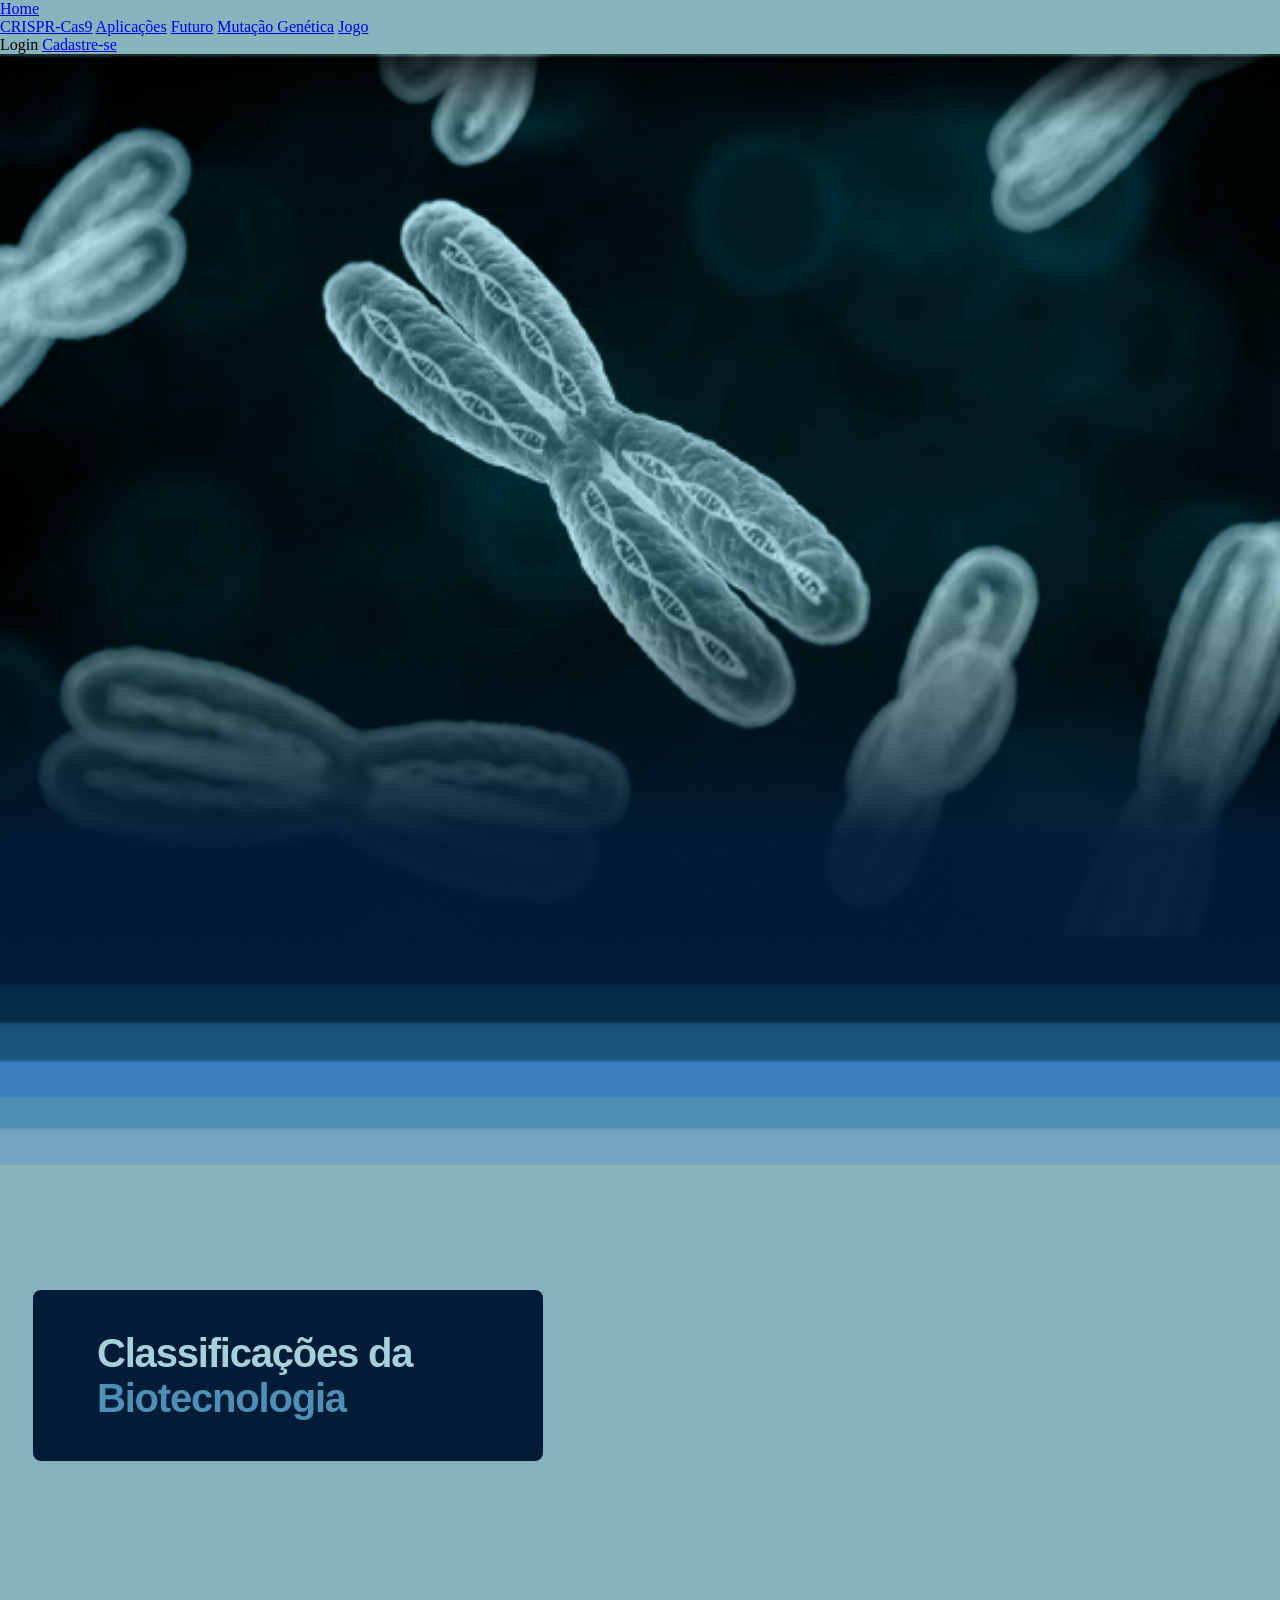
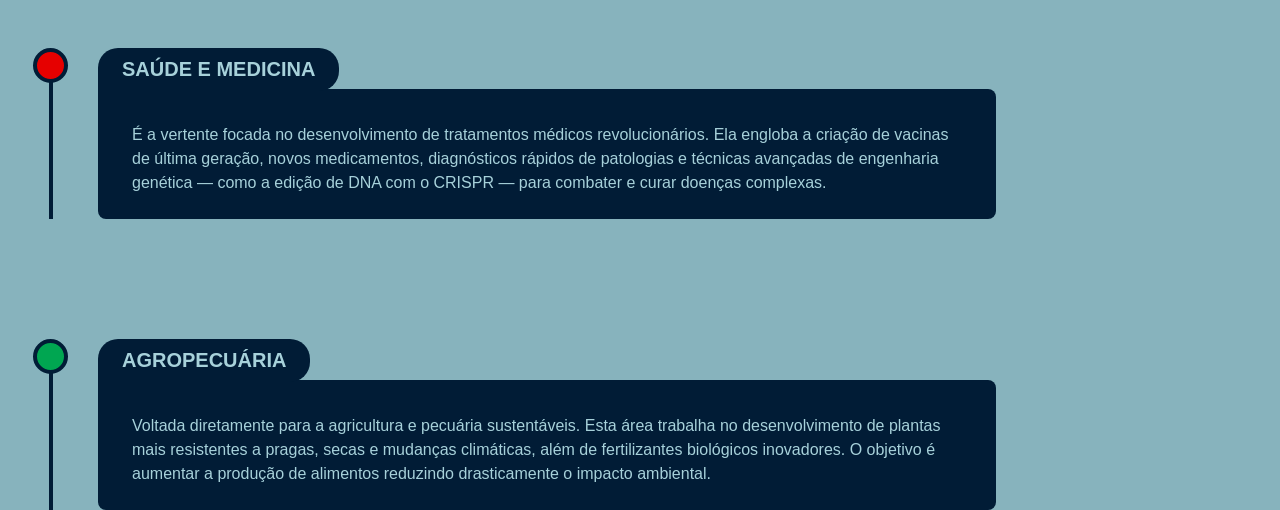
==== aplicações.html @ 182bc72f "começo dos tópicos" ====
<!DOCTYPE html>
<html lang="pt-br">
<head>
    <meta charset="UTF-8">
    <meta name="viewport" content="width=device-width, initial-scale=1.0">
    <title>Aplicações</title>
    <link rel="stylesheet" href="nav.css">
    <link rel="stylesheet" href="aplicações.css"> 
</head>
<body>
    <header>
        <nav>
            <div class="nav-textos">
                <a href="index.html">Home</a> <div class="linha-vertical"></div>
                <a href="crispr-cas9.html">CRISPR-Cas9</a>
                <a href="aplicações.html">Aplicações</a>
                <a href="futuro.html">Futuro</a>
                <a href="mutação_genética.html">Mutação Genética</a>
                <a href="jogo.html">Jogo</a> <div class="linha-vertical"></div>
                <a>Login</a>
                <a href="cadastro.html" id="botao-cadastro">Cadastre-se</a>
            </div>
        </nav>
    </header>

    <section id="aplicacoesBG">
        <img src="./Assets/Aplicaçõesdegrade BG.png" alt="Aplicações Biotecnologia">
    </section>

    <section id="classificacoes">
        <div class="caixa-titulo">
            <h2>
                <span class="cor-clara">Classificações da</span><br>
                <span class="cor-escura">Biotecnologia</span>
            </h2>
        </div>
    </section>

    <section class="container-timeline">
        
        <div class="item-timeline">

            <div class="marcador-timeline">
                <div class="bolinha"></div>
                <div class="linha-conectora"></div>
            </div>
            
            <div class="conteudo-timeline">
                <div class="aba-titulo">SAÚDE E MEDICINA</div>
                <div class="caixa-texto">
                    <p>É a vertente focada no desenvolvimento de tratamentos médicos revolucionários. Ela engloba a criação de vacinas de última geração, novos medicamentos, diagnósticos rápidos de patologias e técnicas avançadas de engenharia genética — como a edição de DNA com o CRISPR — para combater e curar doenças complexas.</p>
                </div>
            </div>
        </div>

        <div class="item-timeline">
            <div class="marcador-timeline">
                <div class="bolinha" style="background-color: #00A651;"></div>
                <div class="linha-conectora"></div>
            </div>
            <div class="conteudo-timeline">
                <div class="aba-titulo">AGROPECUÁRIA</div>
                <div class="caixa-texto">
                    <p>Voltada diretamente para a agricultura e pecuária sustentáveis. Esta área trabalha no desenvolvimento de plantas mais resistentes a pragas, secas e mudanças climáticas, além de fertilizantes biológicos inovadores. O objetivo é aumentar a produção de alimentos reduzindo drasticamente o impacto ambiental.</p>
                </div>
            </div>
        </div>

    </section>
</body>
</html>
---- nav.css ----
:root {
    --texto-nav: #9FFFFF;
    --background-nav: rgba(7, 7, 7, 0.50);
    --preto: #000000;
    --link-selecionado: rgba(7, 7, 7, 0.7);
}

.nav {
    .nav-textos {
        width: 100vw;
        position: fixed;
        display: flex;
        background-color: var(--background-nav);
        backdrop-filter: blur(0.25rem);
        height: 8.7rem;
        border-bottom: 0.15rem solid var(--texto-nav);
        z-index: 9999;
    }

    .nav-textos > a > img {
        border-radius: 2rem;
        width: 7rem;
        display: flex;
        justify-content: center;
        align-items: center;
        margin-left: -5rem;
    }

    a {
        color: var(--texto-nav);
        font-family: Gabarito;
        font-weight: 400;
        font-size: 1.5rem;
        text-decoration: none;
        justify-content: center;
        align-items: center;
        display: flex;
        margin-inline: 7.5rem;
    }

    #home-nav {
        margin-inline: -2rem 5rem;
    }

    .linha-vertical {
        margin: 2.5rem 1rem 1.5rem 1.5rem;
        width: 0.1rem;
        height: 3.4rem;
        background-color: var(--texto-nav);
    }

    #botao-cadastro {
        color: var(--Preto);
        font-weight: 500;
        background-color: var(--texto-nav);
        border-radius: 5rem;
        width: 20rem;
        margin-block: 1.25rem;
        margin-inline: 0rem 2rem;

        /* Alinhando */
        display: flex;
        align-items: center;
        justify-content: center;
    }
}
---- aplicações.css ----
* {
    margin: 0;
    padding: 0;
    box-sizing: border-box;
}

html, body {
    width: 100%;
    min-height: 100vh;
    background-color: #87B3BD;
    overflow-x: hidden;
}

main {
    width: 100%;
}

#aplicacoesBG {
    width: 100%;
    position: relative;
}

#aplicacoesBG img {
    width: 100vw;
    height: auto;
    display: block;
}

#classificacoes {
    width: 100%;
    padding-top: 125px; 
}

.caixa-titulo {
    background-color: #011C36;
    margin-left: 33px;
    padding: 41px 75px 40px 64px;
    width: 510px; 
    border-radius: 8px;
}

.caixa-titulo h2 {
    font-family: 'Inter', sans-serif;
    font-size: 40px; 
    font-weight: 700;
    line-height: normal;
    letter-spacing: -1.2px;
    text-align: left;
}

.cor-clara {
    color: #A7D1DA;
}
.cor-escura {
    color: #4F8EB5;
}

.container-timeline {
    margin-top: 187px;
    margin-left: 33px;
    display: flex;
    flex-direction: column;
    gap: 120px;
}

.item-timeline {
    display: flex;
    gap: 30px;
}

.marcador-timeline {
    display: flex;
    flex-direction: column;
    align-items: center;
}

.bolinha {
    width: 35px;
    height: 35px;
    border-radius: 50%;
    border: 4px solid #011C36;
    background-color: #E60000;
    z-index: 2;
}

.linha-conectora {
    width: 4px;
    background-color: #011C36;
    flex-grow: 1;
    margin-top: -5px;
}

.conteudo-timeline {
    max-width: 898px;
}

.aba-titulo {
    background-color: #011C36;
    color: #A7D1DA;
    font-family: 'Inter', sans-serif;
    font-weight: 700;
    font-size: 20px; 
    padding: 10px 24px;
    border-radius: 20px 20px 20px 0;
    display: inline-block;
}

.caixa-texto {
    background-color: #011C36;
    border-radius: 0 8px 8px 8px;
    padding: 34px 34px 24px 34px;
    margin-top: -2px;
}

.caixa-texto p {
    color: #A7D1DA;
    font-family: 'Inter', sans-serif;
    font-size: 16px;
    line-height: 1.5;
}
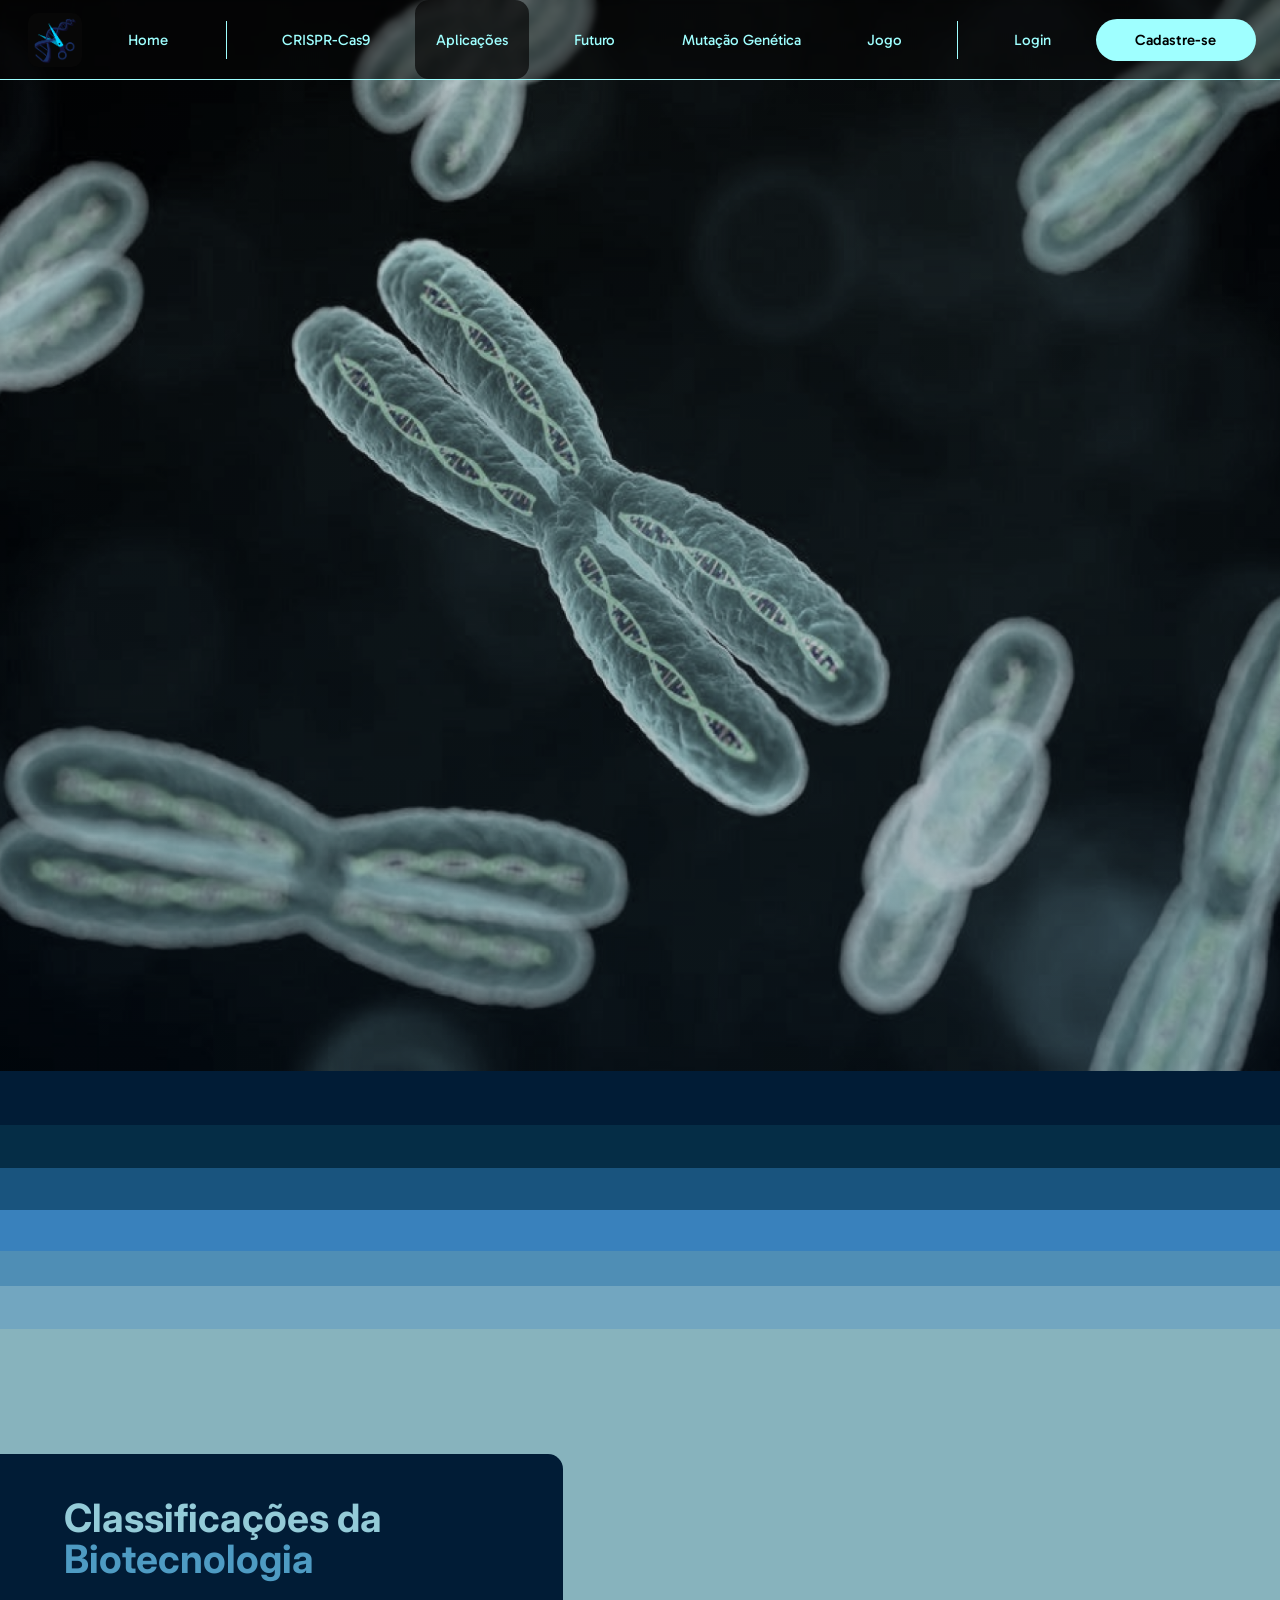
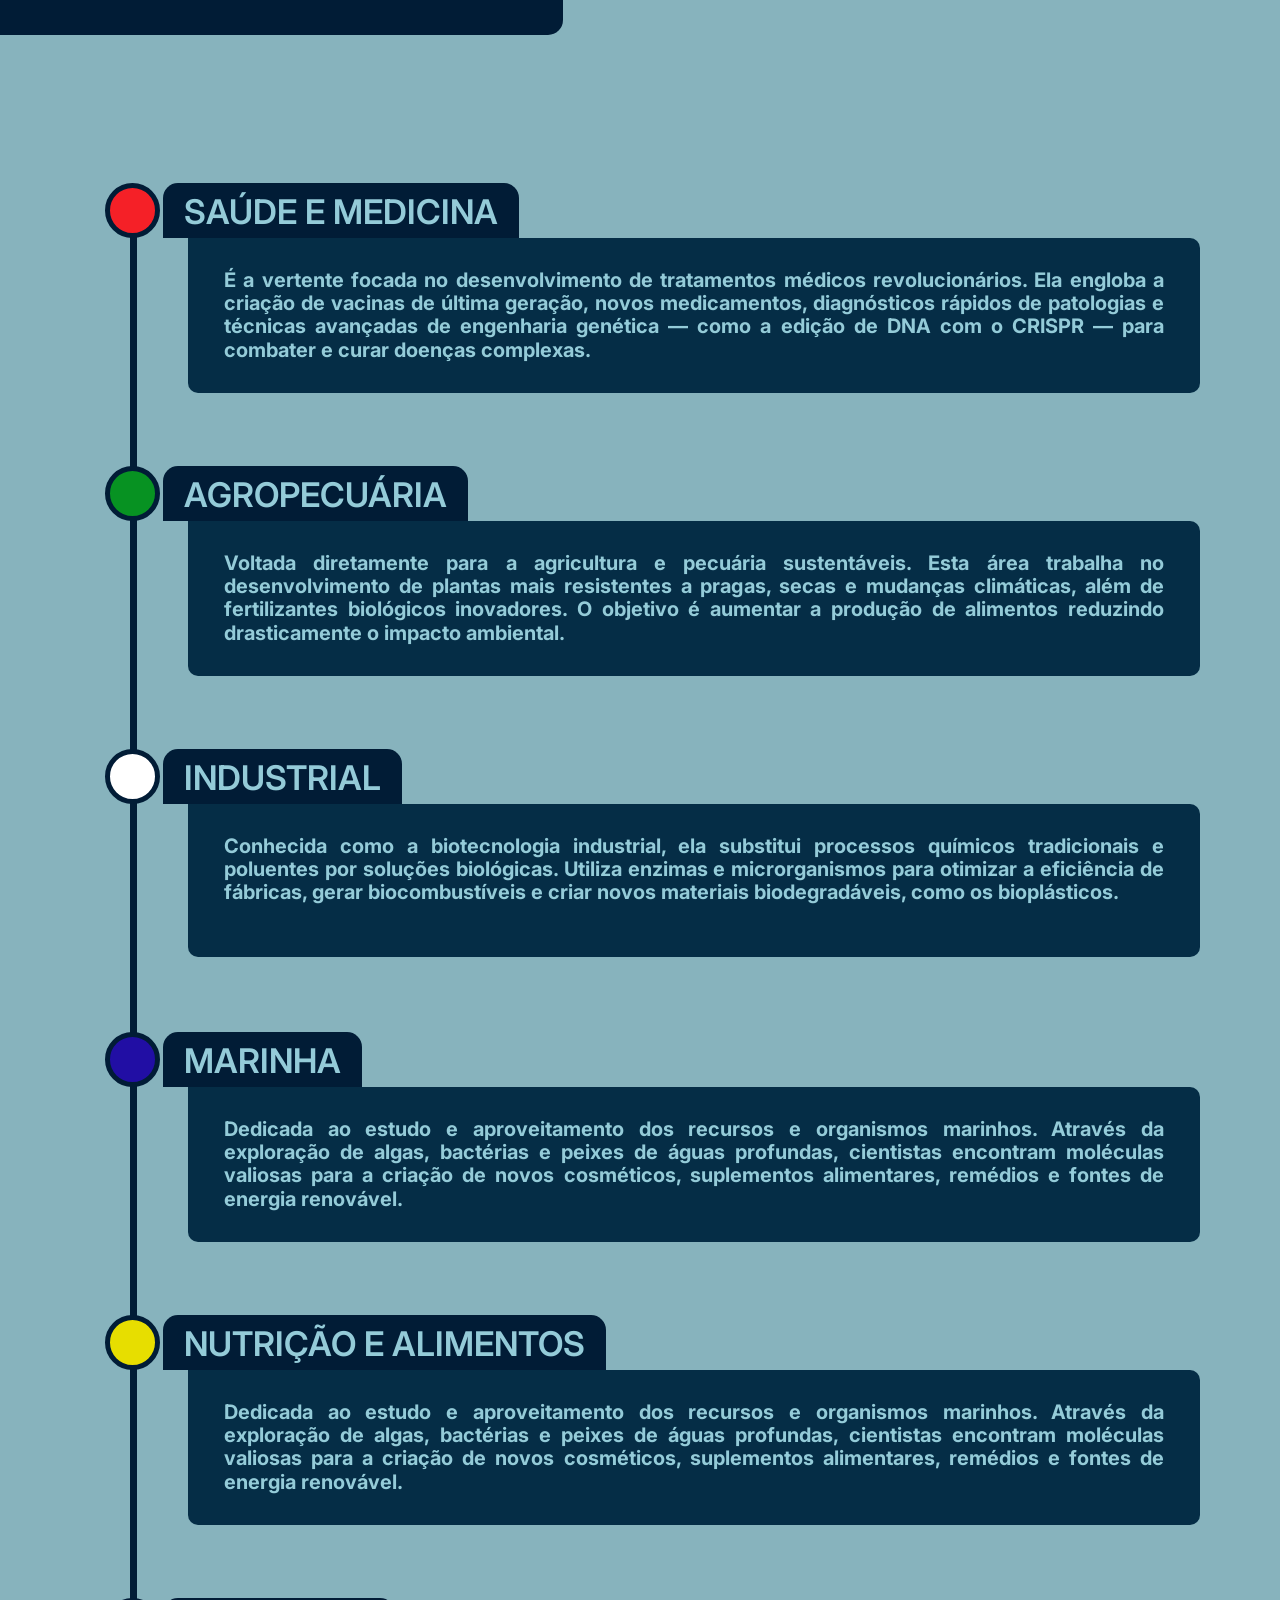
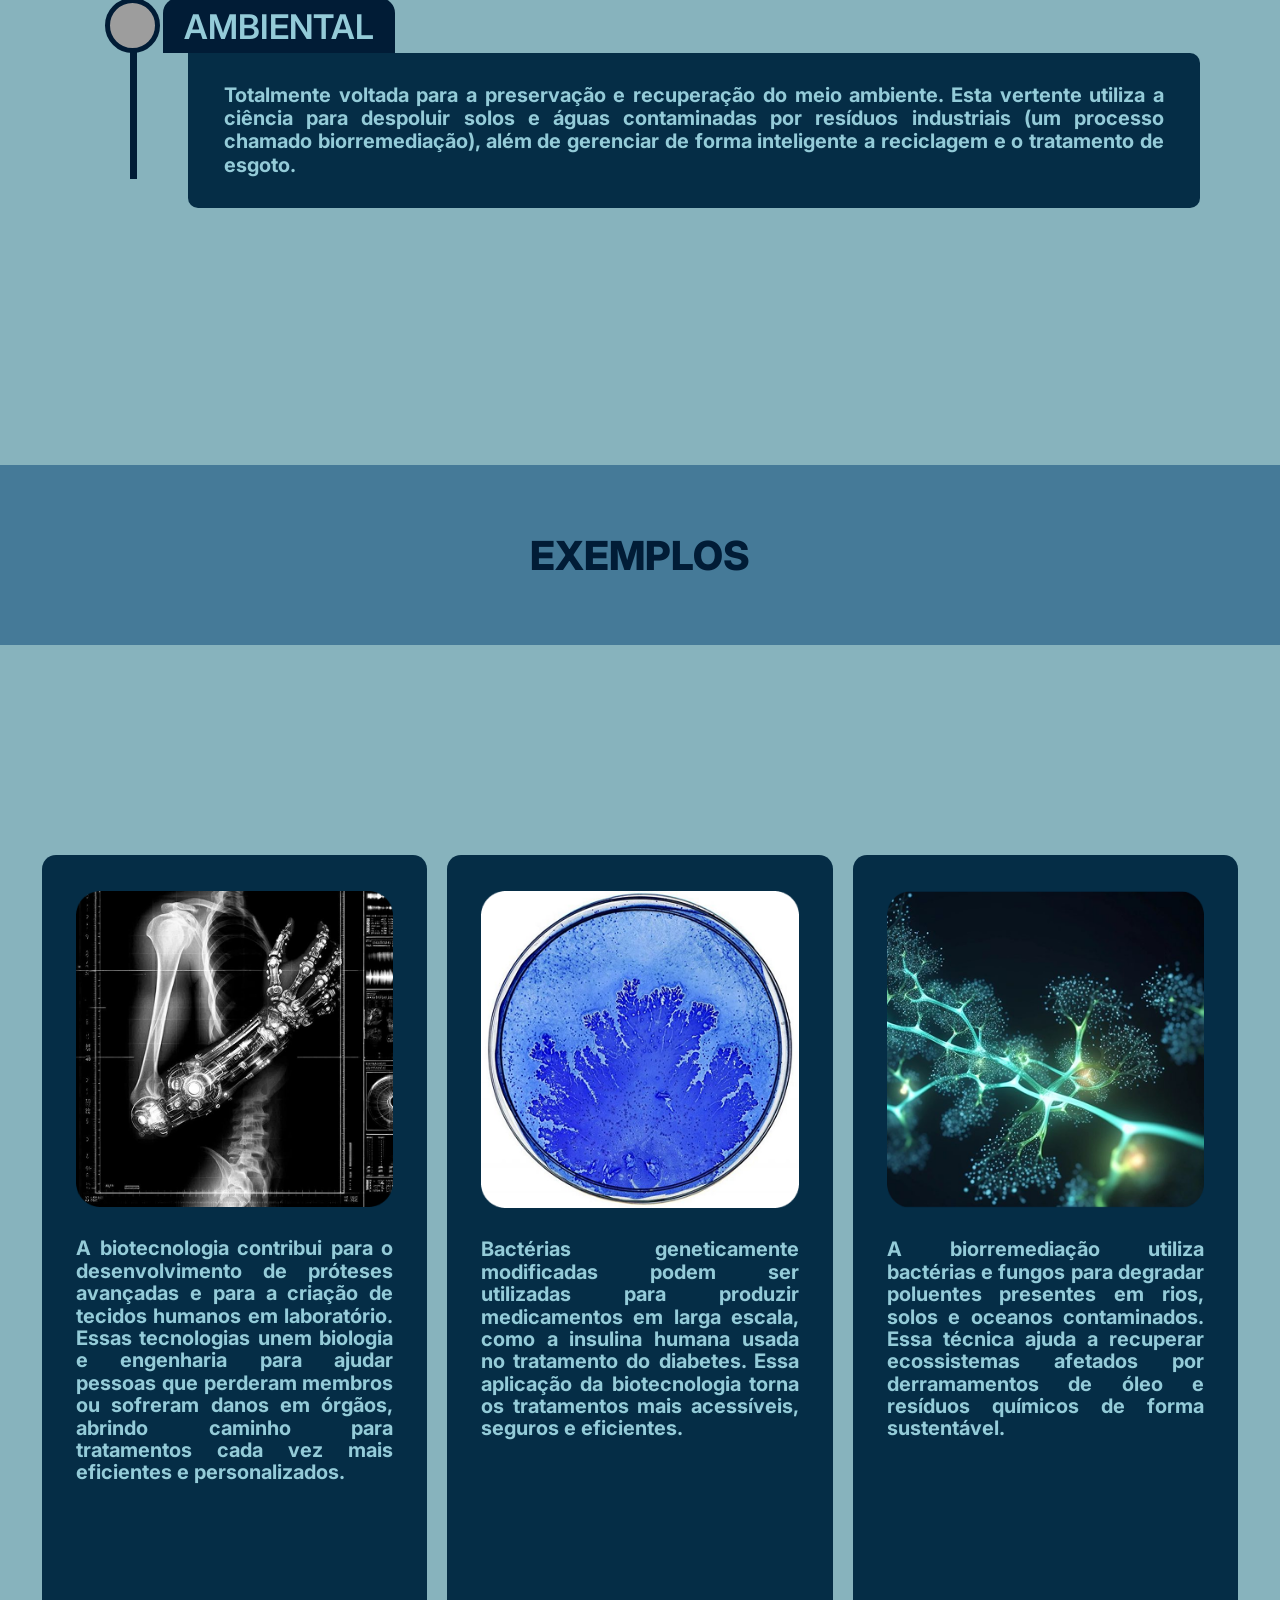
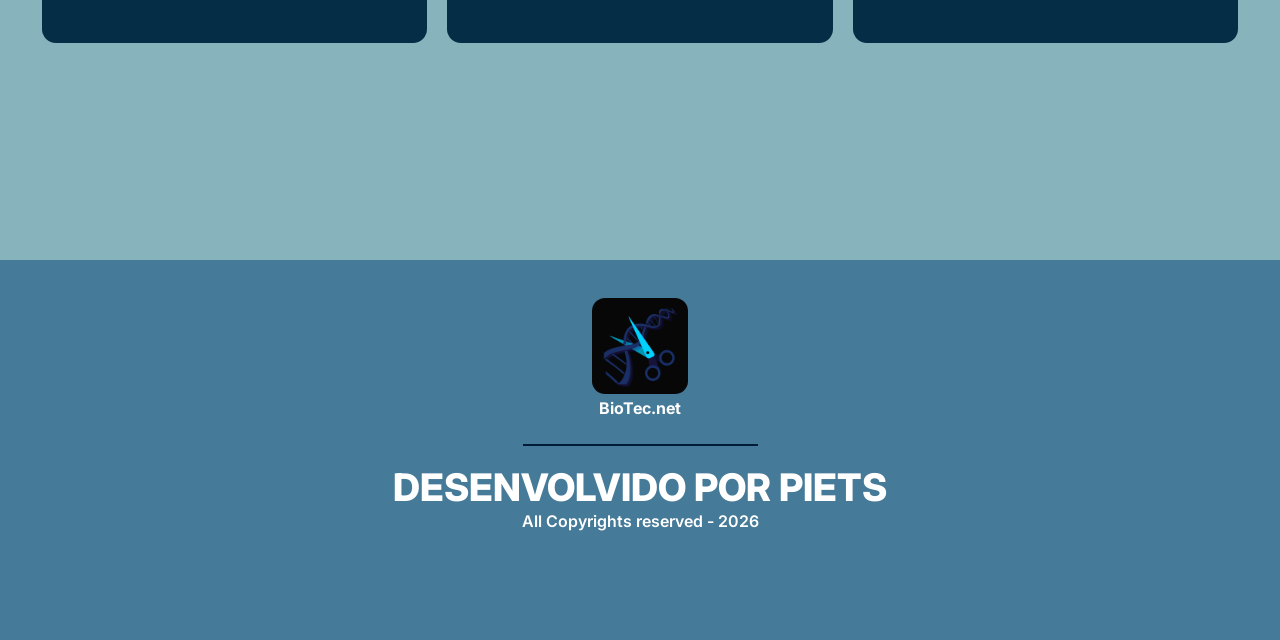
==== commit 4e961257: "Finalização do aplicações" ====
--- a/aplicações.html
+++ b/aplicações.html
@@ -3,69 +3,127 @@
 <head>
     <meta charset="UTF-8">
     <meta name="viewport" content="width=device-width, initial-scale=1.0">
-    <title>Aplicações</title>
     <link rel="stylesheet" href="nav.css">
-    <link rel="stylesheet" href="aplicações.css"> 
+    <link rel="stylesheet" href="aplicações.css">
+    <link rel="preconnect" href="https://fonts.googleapis.com">
+    <link rel="preconnect" href="https://fonts.gstatic.com" crossorigin>
+    <link href="https://fonts.googleapis.com/css2?family=Gabarito:wght@400..900&family=Inter:wght@400;500;600;700;800&display=swap" rel="stylesheet">
+    <title>Aplicações da Biotecnologia</title>
 </head>
+
 <body>
-    <header>
-        <nav>
-            <div class="nav-textos">
-                <a href="index.html">Home</a> <div class="linha-vertical"></div>
-                <a href="crispr-cas9.html">CRISPR-Cas9</a>
-                <a href="aplicações.html">Aplicações</a>
-                <a href="futuro.html">Futuro</a>
-                <a href="mutação_genética.html">Mutação Genética</a>
-                <a href="jogo.html">Jogo</a> <div class="linha-vertical"></div>
-                <a>Login</a>
-                <a href="cadastro.html" id="botao-cadastro">Cadastre-se</a>
-            </div>
-        </nav>
+    <header class="nav">
+        <div class="nav-textos">
+            <a href="index.html"><img src="Assets/Logo BIOTEC PIETS.png" alt="Logo da empresa BIOTEC - PIETS"></a>
+            <a href="index.html" id="home-nav">Home</a>
+            <div class="linha-vertical"></div>
+            <a href="crispr-cas9.html">CRISPR-Cas9</a>
+            <a href="aplicações.html" class="link-selecionado">Aplicações</a>
+            <a href="futuro.html">Futuro</a>
+            <a href="mutação_genética.html">Mutação Genética</a>
+            <a href="jogo.html">Jogo</a>
+            <div class="linha-vertical"></div>
+            <a href="login.html">Login</a>
+            <a href="cadastro.html" id="botao-cadastro">Cadastre-se</a>
+        </div>
     </header>
 
-    <section id="aplicacoesBG">
-        <img src="./Assets/Aplicaçõesdegrade BG.png" alt="Aplicações Biotecnologia">
-    </section>
+    <main>
+        <section class="hero-aplicacoes">
+            <img src="Assets/Aplicações BG.png" alt="Aplicações da biotecnologia" id="aplicacoes-bg">
+            <div class="filtro-hero"></div>
+        </section>
 
-    <section id="classificacoes">
-        <div class="caixa-titulo">
-            <h2>
-                <span class="cor-clara">Classificações da</span><br>
-                <span class="cor-escura">Biotecnologia</span>
-            </h2>
+        <div class="faixas-transicao" aria-hidden="true">
+            <div></div><div></div><div></div><div></div><div></div><div></div>
         </div>
-    </section>
 
-    <section class="container-timeline">
-        
-        <div class="item-timeline">
+        <section class="classificacoes">
+            <div class="titulo-classificacoes">
+                <h1>Classificações da<br><span>Biotecnologia</span></h1>
+            </div>
 
-            <div class="marcador-timeline">
-                <div class="bolinha"></div>
-                <div class="linha-conectora"></div>
-            </div>
-            
-            <div class="conteudo-timeline">
-                <div class="aba-titulo">SAÚDE E MEDICINA</div>
-                <div class="caixa-texto">
-                    <p>É a vertente focada no desenvolvimento de tratamentos médicos revolucionários. Ela engloba a criação de vacinas de última geração, novos medicamentos, diagnósticos rápidos de patologias e técnicas avançadas de engenharia genética — como a edição de DNA com o CRISPR — para combater e curar doenças complexas.</p>
+            <div class="linha-do-tempo">
+                <div class="linha-vertical-tempo"></div>
+
+                <div class="classificacao saude">
+                    <div class="marcador"></div>
+                    <div class="conteudo-classificacao">
+                        <h2>SAÚDE E MEDICINA</h2>
+                        <p>É a vertente focada no desenvolvimento de tratamentos médicos revolucionários. Ela engloba a criação de vacinas de última geração, novos medicamentos, diagnósticos rápidos de patologias e técnicas avançadas de engenharia genética — como a edição de DNA com o CRISPR — para combater e curar doenças complexas.</p>
+                    </div>
+                </div>
+
+                <div class="classificacao agropecuaria">
+                    <div class="marcador"></div>
+                    <div class="conteudo-classificacao">
+                        <h2>AGROPECUÁRIA</h2>
+                        <p>Voltada diretamente para a agricultura e pecuária sustentáveis. Esta área trabalha no desenvolvimento de plantas mais resistentes a pragas, secas e mudanças climáticas, além de fertilizantes biológicos inovadores. O objetivo é aumentar a produção de alimentos reduzindo drasticamente o impacto ambiental.</p>
+                    </div>
+                </div>
+
+                <div class="classificacao industrial">
+                    <div class="marcador"></div>
+                    <div class="conteudo-classificacao">
+                        <h2>INDUSTRIAL</h2>
+                        <p>Conhecida como a biotecnologia industrial, ela substitui processos químicos tradicionais e poluentes por soluções biológicas. Utiliza enzimas e microrganismos para otimizar a eficiência de fábricas, gerar biocombustíveis e criar novos materiais biodegradáveis, como os bioplásticos.</p>
+                    </div>
+                </div>
+
+                <div class="classificacao marinha">
+                    <div class="marcador"></div>
+                    <div class="conteudo-classificacao">
+                        <h2>MARINHA</h2>
+                        <p>Dedicada ao estudo e aproveitamento dos recursos e organismos marinhos. Através da exploração de algas, bactérias e peixes de águas profundas, cientistas encontram moléculas valiosas para a criação de novos cosméticos, suplementos alimentares, remédios e fontes de energia renovável.</p>
+                    </div>
+                </div>
+
+                <div class="classificacao nutricao">
+                    <div class="marcador"></div>
+                    <div class="conteudo-classificacao">
+                        <h2>NUTRIÇÃO E ALIMENTOS</h2>
+                        <p>Dedicada ao estudo e aproveitamento dos recursos e organismos marinhos. Através da exploração de algas, bactérias e peixes de águas profundas, cientistas encontram moléculas valiosas para a criação de novos cosméticos, suplementos alimentares, remédios e fontes de energia renovável.</p>
+                    </div>
+                </div>
+
+                <div class="classificacao ambiental">
+                    <div class="marcador"></div>
+                    <div class="conteudo-classificacao">
+                        <h2>AMBIENTAL</h2>
+                        <p>Totalmente voltada para a preservação e recuperação do meio ambiente. Esta vertente utiliza a ciência para despoluir solos e águas contaminadas por resíduos industriais (um processo chamado biorremediação), além de gerenciar de forma inteligente a reciclagem e o tratamento de esgoto.</p>
+                    </div>
                 </div>
             </div>
-        </div>
+        </section>
 
-        <div class="item-timeline">
-            <div class="marcador-timeline">
-                <div class="bolinha" style="background-color: #00A651;"></div>
-                <div class="linha-conectora"></div>
-            </div>
-            <div class="conteudo-timeline">
-                <div class="aba-titulo">AGROPECUÁRIA</div>
-                <div class="caixa-texto">
-                    <p>Voltada diretamente para a agricultura e pecuária sustentáveis. Esta área trabalha no desenvolvimento de plantas mais resistentes a pragas, secas e mudanças climáticas, além de fertilizantes biológicos inovadores. O objetivo é aumentar a produção de alimentos reduzindo drasticamente o impacto ambiental.</p>
+        <section class="exemplos"><h2>EXEMPLOS</h2></section>
+
+        <section class="cards-exemplos">
+            <div class="cards-container">
+                <div class="card-exemplo">
+                    <img src="Assets/Img Prótese.png" alt="Raio-X de uma prótese biônica no braço">
+                    <p>A biotecnologia contribui para o desenvolvimento de próteses avançadas e para a criação de tecidos humanos em laboratório. Essas tecnologias unem biologia e engenharia para ajudar pessoas que perderam membros ou sofreram danos em órgãos, abrindo caminho para tratamentos cada vez mais eficientes e personalizados.</p>
+                </div>
+
+                <div class="card-exemplo">
+                    <img src="Assets/Img Bactérias.png" alt="Cultura de bactérias em uma placa de Petri">
+                    <p>Bactérias geneticamente modificadas podem ser utilizadas para produzir medicamentos em larga escala, como a insulina humana usada no tratamento do diabetes. Essa aplicação da biotecnologia torna os tratamentos mais acessíveis, seguros e eficientes.</p>
+                </div>
+
+                <div class="card-exemplo">
+                    <img src="Assets/Img Fungos.png" alt="Estruturas de fungos vistas em detalhe">
+                    <p>A biorremediação utiliza bactérias e fungos para degradar poluentes presentes em rios, solos e oceanos contaminados. Essa técnica ajuda a recuperar ecossistemas afetados por derramamentos de óleo e resíduos químicos de forma sustentável.</p>
                 </div>
             </div>
-        </div>
+        </section>
+    </main>
 
-    </section>
+    <footer>
+        <img src="Assets/Logo BIOTEC PIETS.png" alt="Biotec.net">
+        <p class="nome-site">BioTec.net</p>
+        <div class="linha-footer"></div>
+        <p class="desenvolvido">DESENVOLVIDO POR PIETS</p>
+        <p class="copyright">All Copyrights reserved - 2026</p>
+    </footer>
 </body>
-</html>+</html>
--- a/aplicações.css
+++ b/aplicações.css
@@ -4,117 +4,295 @@
     box-sizing: border-box;
 }
 
-html, body {
+:root {
+    font-size: 62.5%;
+    --azul-fundo: #87B3BD;
+    --azul-escuro: #011C36;
+    --azul-card: #052D46;
+    --azul-destaque: #457A98;
+    --texto-claro: #94CBD8;
+}
+
+html {
+    background-color: var(--azul-fundo);
+}
+
+body {
+    min-width: 100%;
+    background-color: var(--azul-fundo);
+    color: var(--azul-escuro);
+    font-family: Inter, Arial, sans-serif;
+    overflow-x: hidden;
+}
+
+/* Ajustes da navegação para esta página */
+.nav {
+    .nav-textos {
+        align-items: center;
+        justify-content: space-between;
+        gap: 0;
+        padding: 0 2.4rem;
+        height: 8rem;
+    }
+
+    .nav-textos > a {
+        flex: 0 0 auto;
+        margin: 0;
+        padding: 0 2.1rem;
+        height: 100%;
+        font-size: 1.5rem;
+        white-space: nowrap;
+    }
+
+    .nav-textos > a:first-child {
+        width: 6.2rem;
+        padding: 0;
+    }
+
+    .nav-textos > a > img {
+        width: 5.4rem;
+        height: 5.4rem;
+        margin: 0;
+        object-fit: contain;
+        border-radius: 1rem;
+    }
+
+    #home-nav {
+        margin: 0;
+        padding-inline: 1.8rem 2.3rem;
+    }
+
+    .linha-vertical {
+        flex: 0 0 0.1rem;
+        height: 3.8rem;
+        margin: 0 1rem;
+    }
+
+    .link-selecionado {
+        height: 6.4rem;
+        margin: 0;
+        background-color: rgba(7, 7, 7, 0.7);
+        border-radius: 1.4rem;
+    }
+
+    #botao-cadastro {
+        width: 16rem;
+        height: 4.2rem;
+        margin: 0;
+        padding: 0 2rem;
+        color: #000000;
+    }
+}
+
+.hero-aplicacoes {
+    position: relative;
     width: 100%;
-    min-height: 100vh;
-    background-color: #87B3BD;
-    overflow-x: hidden;
-}
-
-main {
+    height: 107.1rem;
+    overflow: hidden;
+
+    #aplicacoes-bg {
+        position: absolute;
+        top: 0;
+        left: 0;
+        width: 100%;
+        height: 100%;
+        object-fit: cover;
+        object-position: center top;
+        filter: grayscale(72%) saturate(75%) brightness(92%);
+    }
+
+    .filtro-hero {
+        position: absolute;
+        top: 0;
+        left: 0;
+        width: 100%;
+        height: 100%;
+        background: linear-gradient(rgba(0, 12, 21, 0.08), rgba(1, 28, 54, 0.2));
+    }
+}
+
+.faixas-transicao {
     width: 100%;
-}
-
-#aplicacoesBG {
+
+    div { width: 100%; height: 4.3rem; }
+    div:nth-child(1) { height: 5.4rem; background-color: #011C36; }
+    div:nth-child(2) { background-color: #052D46; }
+    div:nth-child(3) { height: 4.2rem; background-color: #19547E; }
+    div:nth-child(4) { height: 4.1rem; background-color: #3981BC; }
+    div:nth-child(5) { height: 3.5rem; background-color: #4F8EB5; }
+    div:nth-child(6) { background-color: #72A6C0; }
+}
+
+.classificacoes {
+    min-height: 233.6rem;
+    background-color: var(--azul-fundo);
+    padding-top: 12.5rem;
+}
+
+.titulo-classificacoes {
+    width: 56.3rem;
+    min-height: 18.1rem;
+    padding: 4.4rem 6.4rem;
+    color: var(--texto-claro);
+    background-color: var(--azul-escuro);
+    border-radius: 0 1.5rem 1.5rem 0;
+
+    h1 { font-size: 3.9rem; line-height: 1.05; font-weight: 700; }
+    span { color: #4E9BC3; }
+}
+
+.linha-do-tempo {
+    position: relative;
+    width: calc(100% - 16rem);
+    max-width: 124.8rem;
+    margin: 14.8rem 0 0 8rem;
+    padding-left: 8.3rem;
+
+}
+
+.linha-vertical-tempo {
+    position: absolute;
+    top: 2.8rem;
+    bottom: 10.2rem;
+    left: 5rem;
+    width: 0.7rem;
+    background-color: var(--azul-escuro);
+}
+
+.classificacao {
+    position: relative;
+    min-height: 28.3rem;
+
+    .marcador {
+        position: absolute;
+        top: 0;
+        left: -5.8rem;
+        width: 5.5rem;
+        height: 5.5rem;
+        border: 0.5rem solid var(--azul-escuro);
+        border-radius: 50%;
+        z-index: 2;
+    }
+
+    h2 {
+        display: inline-flex;
+        align-items: center;
+        min-height: 5.5rem;
+        padding: 0.6rem 2.1rem 0.4rem;
+        color: var(--texto-claro);
+        background-color: var(--azul-escuro);
+        border-radius: 1.5rem 1.5rem 0 0;
+        font-size: 3.4rem;
+        line-height: 1;
+        font-weight: 600;
+    }
+
+    p {
+        min-height: 15.3rem;
+        margin-left: 2.5rem;
+        padding: 3.1rem 3.6rem;
+        color: var(--texto-claro);
+        background-color: var(--azul-card);
+        border-radius: 0 1rem 1rem 1rem;
+        font-size: 2rem;
+        line-height: 1.16;
+        font-weight: 700;
+        text-align: justify;
+    }
+}
+
+.saude .marcador { background-color: #F52027; }
+.agropecuaria .marcador { background-color: #079222; }
+.industrial .marcador { background-color: #FFFFFF; }
+.marinha .marcador { background-color: #210EA4; }
+.nutricao .marcador { background-color: #E7DE00; }
+.ambiental .marcador { background-color: #9D9D9D; }
+
+.exemplos {
+    height: 18rem;
+    display: flex;
+    align-items: center;
+    justify-content: center;
+    background-color: var(--azul-destaque);
+
+    h2 { font-size: 4rem; font-weight: 800; color: var(--azul-escuro); }
+}
+
+.cards-exemplos {
+    min-height: 121.5rem;
+    padding: 21rem 4.2rem 18rem;
+    background-color: var(--azul-fundo);
+}
+
+.cards-container {
     width: 100%;
-    position: relative;
-}
-
-#aplicacoesBG img {
-    width: 100vw;
-    height: auto;
-    display: block;
-}
-
-#classificacoes {
-    width: 100%;
-    padding-top: 125px; 
-}
-
-.caixa-titulo {
-    background-color: #011C36;
-    margin-left: 33px;
-    padding: 41px 75px 40px 64px;
-    width: 510px; 
-    border-radius: 8px;
-}
-
-.caixa-titulo h2 {
-    font-family: 'Inter', sans-serif;
-    font-size: 40px; 
-    font-weight: 700;
-    line-height: normal;
-    letter-spacing: -1.2px;
-    text-align: left;
-}
-
-.cor-clara {
-    color: #A7D1DA;
-}
-.cor-escura {
-    color: #4F8EB5;
-}
-
-.container-timeline {
-    margin-top: 187px;
-    margin-left: 33px;
+    max-width: 135.6rem;
+    margin: 0 auto;
     display: flex;
+    gap: 2rem;
+}
+
+.card-exemplo {
+    flex: 1;
+    min-height: 78.8rem;
+    padding: 3.6rem 3.4rem 4rem;
+    color: var(--texto-claro);
+    background-color: var(--azul-card);
+    border-radius: 1.4rem;
+
+    img {
+        display: block;
+        width: 100%;
+        height: auto;
+        object-fit: cover;
+        border-radius: 2rem;
+    }
+
+    p {
+        margin-top: 3rem;
+        font-size: 2rem;
+        line-height: 1.12;
+        font-weight: 700;
+        text-align: justify;
+    }
+}
+
+footer {
+    height: 38rem;
+    display: flex;
+    align-items: center;
     flex-direction: column;
-    gap: 120px;
-}
-
-.item-timeline {
-    display: flex;
-    gap: 30px;
-}
-
-.marcador-timeline {
-    display: flex;
-    flex-direction: column;
-    align-items: center;
-}
-
-.bolinha {
-    width: 35px;
-    height: 35px;
-    border-radius: 50%;
-    border: 4px solid #011C36;
-    background-color: #E60000;
-    z-index: 2;
-}
-
-.linha-conectora {
-    width: 4px;
-    background-color: #011C36;
-    flex-grow: 1;
-    margin-top: -5px;
-}
-
-.conteudo-timeline {
-    max-width: 898px;
-}
-
-.aba-titulo {
-    background-color: #011C36;
-    color: #A7D1DA;
-    font-family: 'Inter', sans-serif;
-    font-weight: 700;
-    font-size: 20px; 
-    padding: 10px 24px;
-    border-radius: 20px 20px 20px 0;
-    display: inline-block;
-}
-
-.caixa-texto {
-    background-color: #011C36;
-    border-radius: 0 8px 8px 8px;
-    padding: 34px 34px 24px 34px;
-    margin-top: -2px;
-}
-
-.caixa-texto p {
-    color: #A7D1DA;
-    font-family: 'Inter', sans-serif;
-    font-size: 16px;
-    line-height: 1.5;
-}+    padding-top: 3.8rem;
+    color: #FFFFFF;
+    background-color: var(--azul-destaque);
+
+    img { width: 9.6rem; height: 9.6rem; border-radius: 1.3rem; object-fit: contain; }
+    .nome-site { margin-top: 0.4rem; font-size: 1.6rem; font-weight: 700; }
+    .linha-footer { width: 23.5rem; height: 0.2rem; margin: 2.6rem 0 2.2rem; background-color: var(--azul-escuro); }
+    .desenvolvido { font-size: 3.8rem; line-height: 1; font-weight: 800; }
+    .copyright { margin-top: 0.5rem; font-size: 1.6rem; font-weight: 600; }
+}
+
+@media (max-width: 900px) {
+    .nav {
+        .nav-textos { overflow-x: auto; justify-content: flex-start; }
+        .nav-textos > a { padding-inline: 1.4rem; }
+    }
+
+    .hero-aplicacoes { height: 75vh; min-height: 52rem; background-position: center; }
+    .classificacoes { min-height: auto; padding-bottom: 12rem; }
+    .titulo-classificacoes { width: 90%; max-width: 56.3rem; }
+    .linha-do-tempo { width: calc(100% - 4rem); margin-left: 2rem; padding-left: 7rem; }
+
+    .classificacao {
+        min-height: auto;
+        margin-bottom: 8rem;
+
+        h2 { font-size: 2.5rem; }
+        p { margin-left: 0; font-size: 1.7rem; text-align: left; }
+    }
+
+    .cards-exemplos { padding: 10rem 2rem; }
+    .cards-container { max-width: 48rem; flex-direction: column; }
+    .card-exemplo { min-height: auto; }
+}
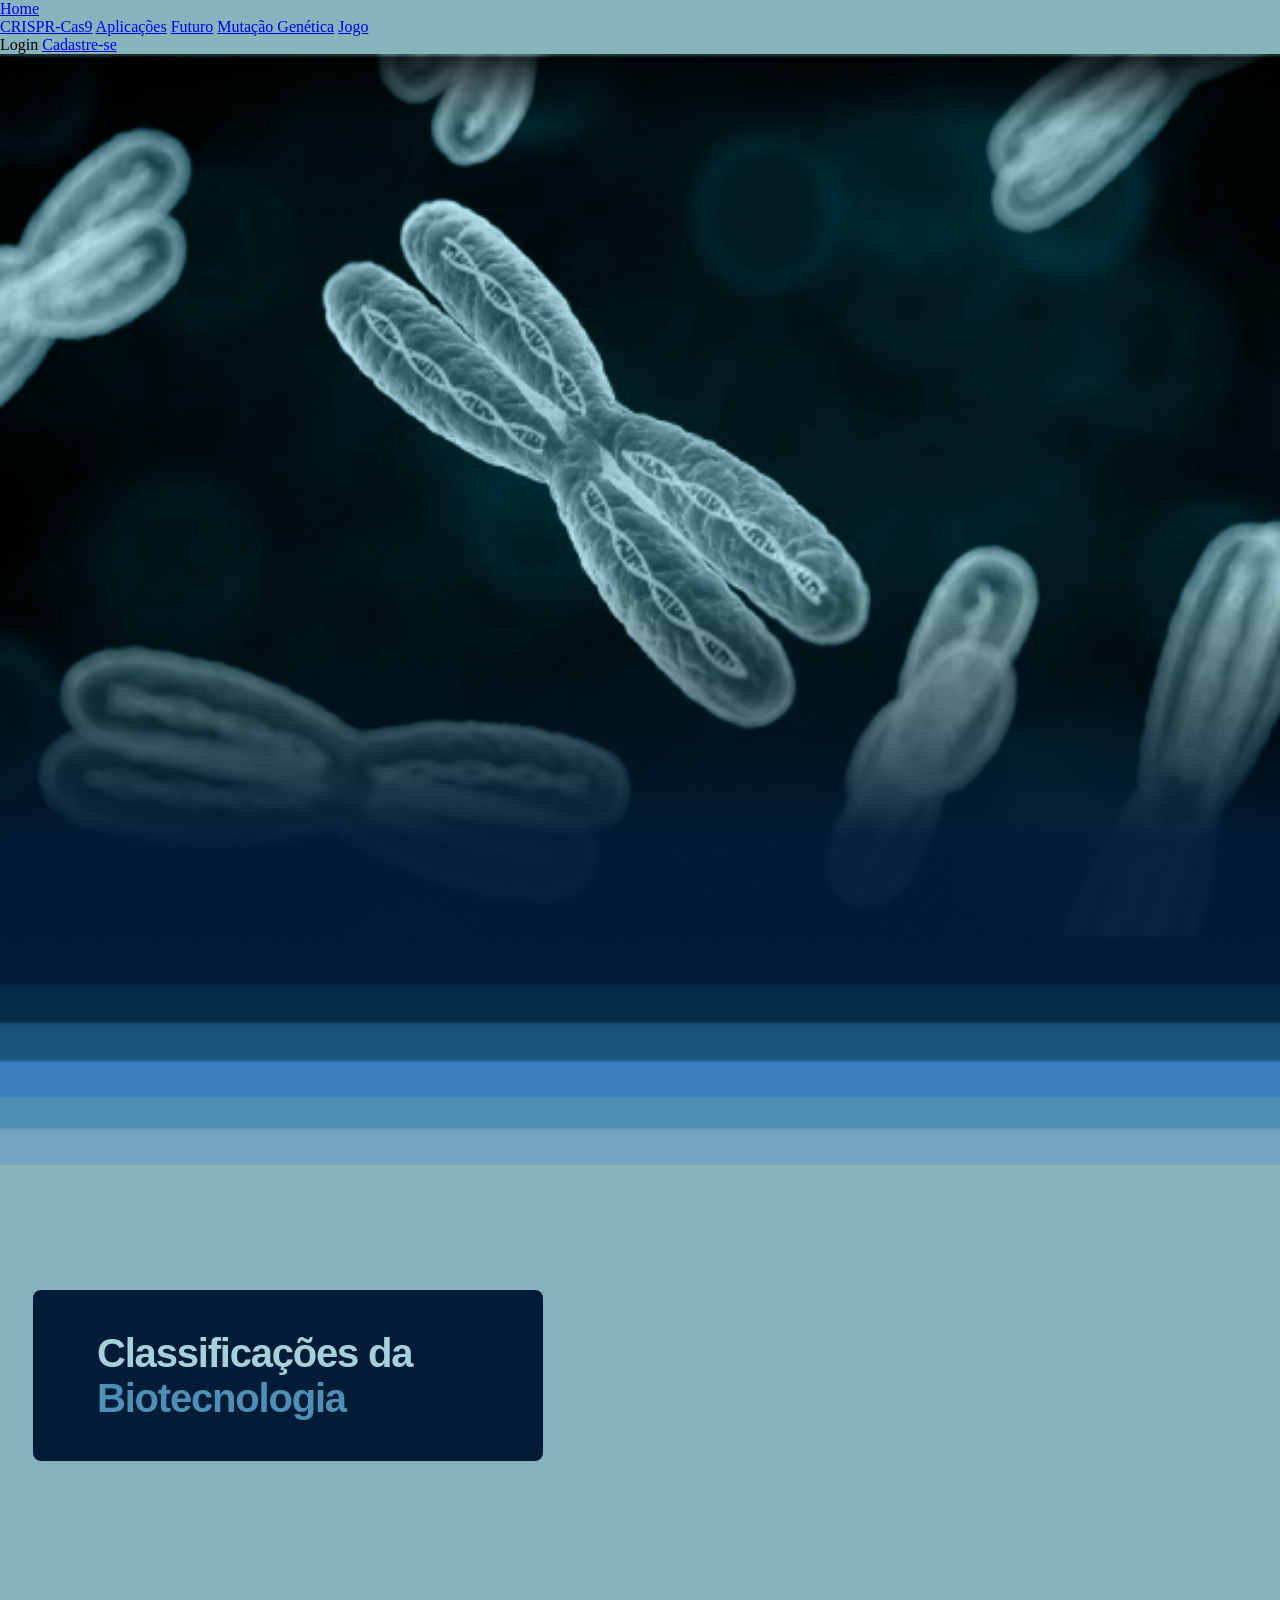
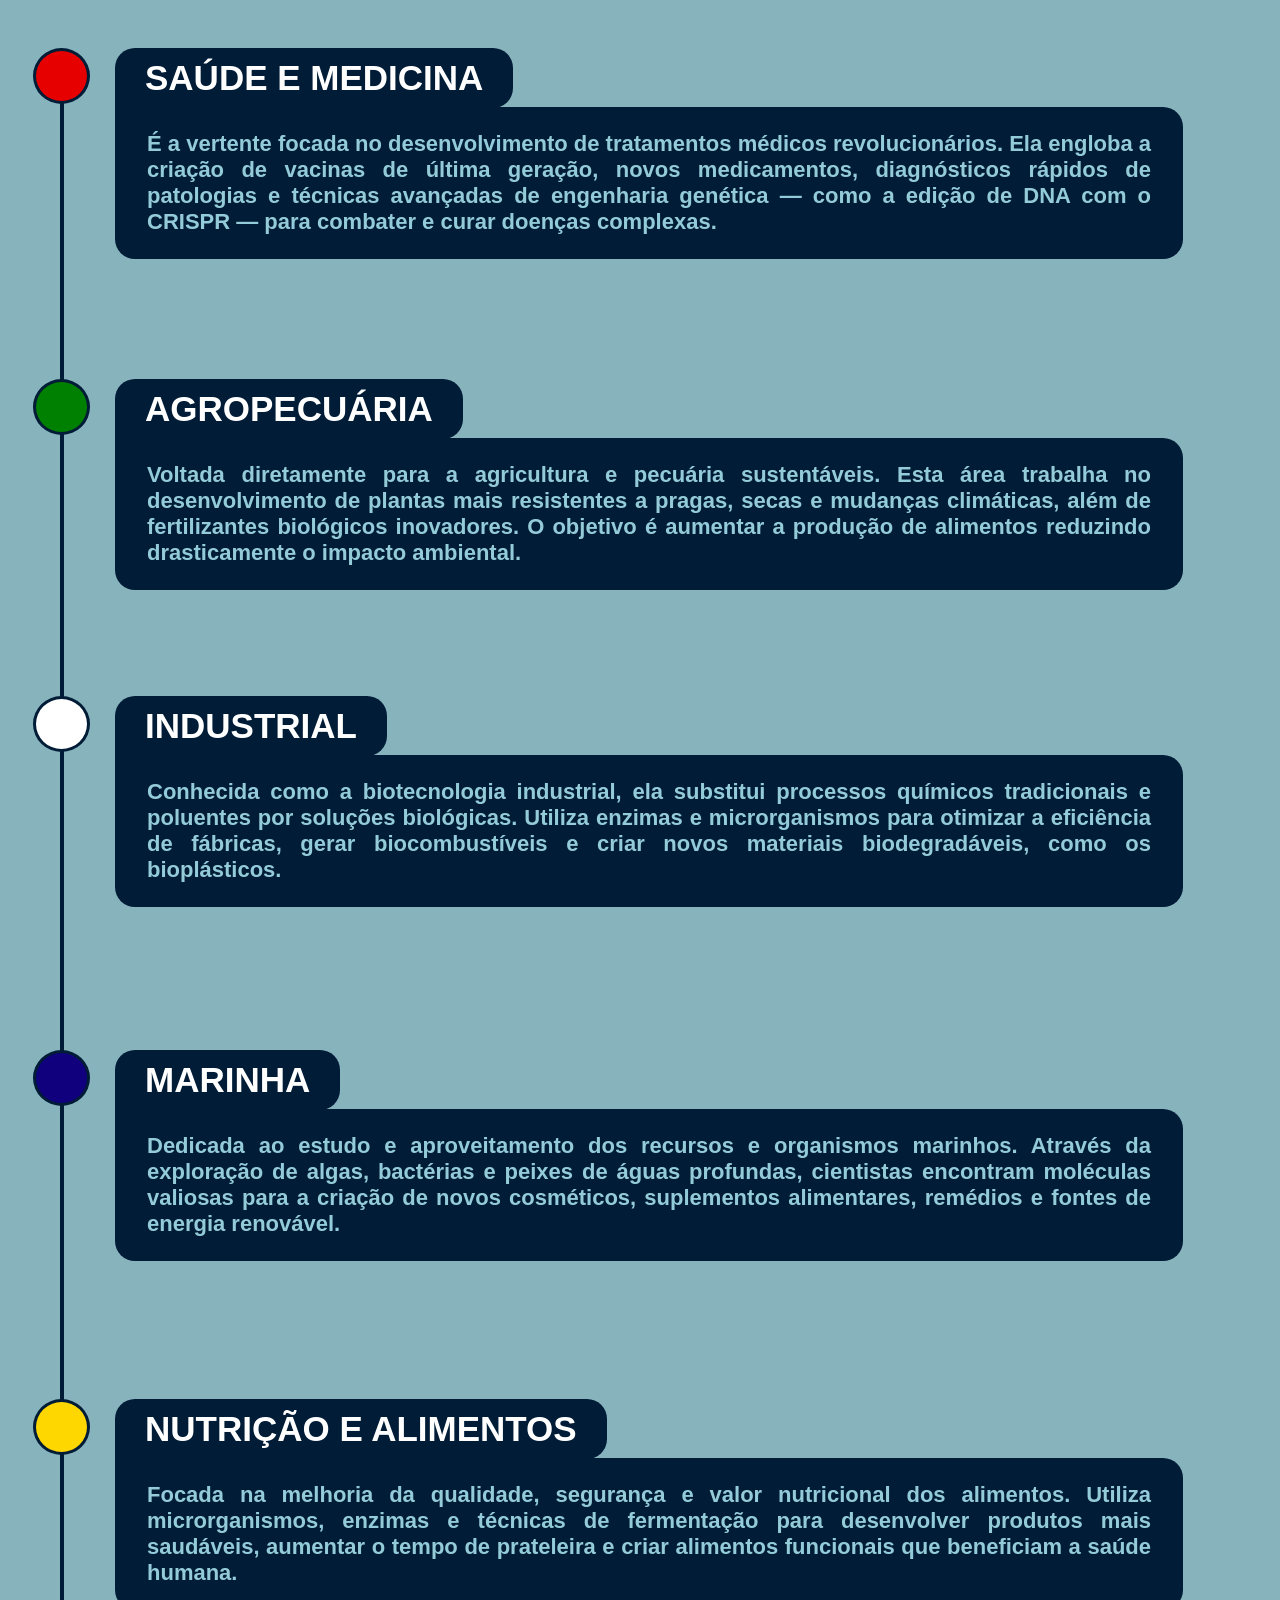
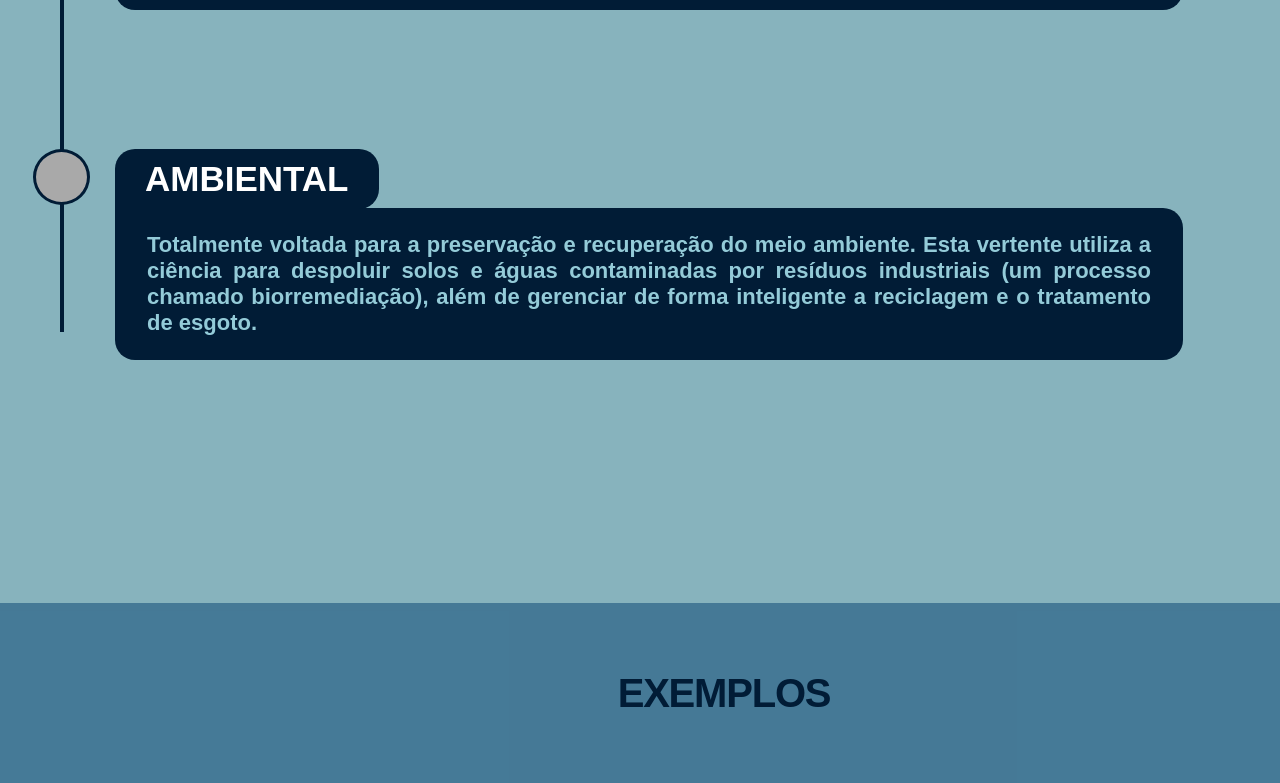
==== commit 8f36aedb: "mais adições nos tópicos" ====
--- a/aplicações.html
+++ b/aplicações.html
@@ -3,127 +3,121 @@
 <head>
     <meta charset="UTF-8">
     <meta name="viewport" content="width=device-width, initial-scale=1.0">
+    <title>Aplicações</title>
     <link rel="stylesheet" href="nav.css">
-    <link rel="stylesheet" href="aplicações.css">
-    <link rel="preconnect" href="https://fonts.googleapis.com">
-    <link rel="preconnect" href="https://fonts.gstatic.com" crossorigin>
-    <link href="https://fonts.googleapis.com/css2?family=Gabarito:wght@400..900&family=Inter:wght@400;500;600;700;800&display=swap" rel="stylesheet">
-    <title>Aplicações da Biotecnologia</title>
+    <link rel="stylesheet" href="aplicações.css"> 
 </head>
-
 <body>
-    <header class="nav">
-        <div class="nav-textos">
-            <a href="index.html"><img src="Assets/Logo BIOTEC PIETS.png" alt="Logo da empresa BIOTEC - PIETS"></a>
-            <a href="index.html" id="home-nav">Home</a>
-            <div class="linha-vertical"></div>
-            <a href="crispr-cas9.html">CRISPR-Cas9</a>
-            <a href="aplicações.html" class="link-selecionado">Aplicações</a>
-            <a href="futuro.html">Futuro</a>
-            <a href="mutação_genética.html">Mutação Genética</a>
-            <a href="jogo.html">Jogo</a>
-            <div class="linha-vertical"></div>
-            <a href="login.html">Login</a>
-            <a href="cadastro.html" id="botao-cadastro">Cadastre-se</a>
-        </div>
+    <header>
+        <nav>
+            <div class="nav-textos">
+                <a href="index.html">Home</a> <div class="linha-vertical"></div>
+                <a href="crispr-cas9.html">CRISPR-Cas9</a>
+                <a href="aplicações.html">Aplicações</a>
+                <a href="futuro.html">Futuro</a>
+                <a href="mutação_genética.html">Mutação Genética</a>
+                <a href="jogo.html">Jogo</a> <div class="linha-vertical"></div>
+                <a>Login</a>
+                <a href="cadastro.html" id="botao-cadastro">Cadastre-se</a>
+            </div>
+        </nav>
     </header>
 
     <main>
-        <section class="hero-aplicacoes">
-            <img src="Assets/Aplicações BG.png" alt="Aplicações da biotecnologia" id="aplicacoes-bg">
-            <div class="filtro-hero"></div>
+        <section id="aplicacoesBG">
+            <img src="./Assets/Aplicaçõesdegrade BG.png" alt="Aplicações Biotecnologia">
         </section>
 
-        <div class="faixas-transicao" aria-hidden="true">
-            <div></div><div></div><div></div><div></div><div></div><div></div>
-        </div>
+        <section id="classificacoes">
+            <div class="caixa-titulo">
+                <h2>
+                    <span class="cor-clara">Classificações da</span><br>
+                    <span class="cor-escura">Biotecnologia</span>
+                </h2>
+            </div>
+        </section>
 
-        <section class="classificacoes">
-            <div class="titulo-classificacoes">
-                <h1>Classificações da<br><span>Biotecnologia</span></h1>
-            </div>
-
-            <div class="linha-do-tempo">
-                <div class="linha-vertical-tempo"></div>
-
-                <div class="classificacao saude">
-                    <div class="marcador"></div>
-                    <div class="conteudo-classificacao">
-                        <h2>SAÚDE E MEDICINA</h2>
+        <section class="container-timeline">
+            <div class="linha-vertical-timeline"></div>
+            
+            <div class="item-timeline">
+                <div class="marcador-timeline">
+                    <div class="bolinha" style="background-color: #E60000;"></div>
+                </div>
+                <div class="conteudo-timeline" style="padding-bottom: 120px;">
+                    <div class="aba-titulo">SAÚDE E MEDICINA</div>
+                    <div class="caixa-texto">
                         <p>É a vertente focada no desenvolvimento de tratamentos médicos revolucionários. Ela engloba a criação de vacinas de última geração, novos medicamentos, diagnósticos rápidos de patologias e técnicas avançadas de engenharia genética — como a edição de DNA com o CRISPR — para combater e curar doenças complexas.</p>
                     </div>
                 </div>
+            </div>
 
-                <div class="classificacao agropecuaria">
-                    <div class="marcador"></div>
-                    <div class="conteudo-classificacao">
-                        <h2>AGROPECUÁRIA</h2>
+            <div class="item-timeline">
+                <div class="marcador-timeline">
+                    <div class="bolinha" style="background-color: #008000;"></div> 
+                </div>
+                <div class="conteudo-timeline" style="padding-bottom: 106px;">
+                    <div class="aba-titulo">AGROPECUÁRIA</div>
+                    <div class="caixa-texto">
                         <p>Voltada diretamente para a agricultura e pecuária sustentáveis. Esta área trabalha no desenvolvimento de plantas mais resistentes a pragas, secas e mudanças climáticas, além de fertilizantes biológicos inovadores. O objetivo é aumentar a produção de alimentos reduzindo drasticamente o impacto ambiental.</p>
                     </div>
                 </div>
+            </div>
 
-                <div class="classificacao industrial">
-                    <div class="marcador"></div>
-                    <div class="conteudo-classificacao">
-                        <h2>INDUSTRIAL</h2>
+            <div class="item-timeline">
+                <div class="marcador-timeline">
+                    <div class="bolinha" style="background-color: #FFFFFF;"></div> 
+                </div>
+                <div class="conteudo-timeline" style="padding-bottom: 143px;">
+                    <div class="aba-titulo">INDUSTRIAL</div>
+                    <div class="caixa-texto">
                         <p>Conhecida como a biotecnologia industrial, ela substitui processos químicos tradicionais e poluentes por soluções biológicas. Utiliza enzimas e microrganismos para otimizar a eficiência de fábricas, gerar biocombustíveis e criar novos materiais biodegradáveis, como os bioplásticos.</p>
                     </div>
                 </div>
+            </div>
 
-                <div class="classificacao marinha">
-                    <div class="marcador"></div>
-                    <div class="conteudo-classificacao">
-                        <h2>MARINHA</h2>
+            <div class="item-timeline">
+                <div class="marcador-timeline">
+                    <div class="bolinha" style="background-color: #11007E;"></div> 
+                </div>
+                <div class="conteudo-timeline" style="padding-bottom: 138px;">
+                    <div class="aba-titulo">MARINHA</div>
+                    <div class="caixa-texto">
                         <p>Dedicada ao estudo e aproveitamento dos recursos e organismos marinhos. Através da exploração de algas, bactérias e peixes de águas profundas, cientistas encontram moléculas valiosas para a criação de novos cosméticos, suplementos alimentares, remédios e fontes de energia renovável.</p>
                     </div>
                 </div>
+            </div>
 
-                <div class="classificacao nutricao">
-                    <div class="marcador"></div>
-                    <div class="conteudo-classificacao">
-                        <h2>NUTRIÇÃO E ALIMENTOS</h2>
-                        <p>Dedicada ao estudo e aproveitamento dos recursos e organismos marinhos. Através da exploração de algas, bactérias e peixes de águas profundas, cientistas encontram moléculas valiosas para a criação de novos cosméticos, suplementos alimentares, remédios e fontes de energia renovável.</p>
+            <div class="item-timeline">
+                <div class="marcador-timeline">
+                    <div class="bolinha" style="background-color: #FFD700;"></div> 
+                </div>
+                <div class="conteudo-timeline" style="padding-bottom: 139px;">
+                    <div class="aba-titulo">NUTRIÇÃO E ALIMENTOS</div>
+                    <div class="caixa-texto">
+                        <p>Focada na melhoria da qualidade, segurança e valor nutricional dos alimentos. Utiliza microrganismos, enzimas e técnicas de fermentação para desenvolver produtos mais saudáveis, aumentar o tempo de prateleira e criar alimentos funcionais que beneficiam a saúde humana.</p>
                     </div>
                 </div>
+            </div>
 
-                <div class="classificacao ambiental">
-                    <div class="marcador"></div>
-                    <div class="conteudo-classificacao">
-                        <h2>AMBIENTAL</h2>
+            <div class="item-timeline">
+                <div class="marcador-timeline">
+                    <div class="bolinha" style="background-color: #A9A9A9;"></div> 
+                </div>
+                <div class="conteudo-timeline">
+                    <div class="aba-titulo">AMBIENTAL</div>
+                    <div class="caixa-texto">
                         <p>Totalmente voltada para a preservação e recuperação do meio ambiente. Esta vertente utiliza a ciência para despoluir solos e águas contaminadas por resíduos industriais (um processo chamado biorremediação), além de gerenciar de forma inteligente a reciclagem e o tratamento de esgoto.</p>
                     </div>
                 </div>
             </div>
         </section>
 
-        <section class="exemplos"><h2>EXEMPLOS</h2></section>
-
-        <section class="cards-exemplos">
-            <div class="cards-container">
-                <div class="card-exemplo">
-                    <img src="Assets/Img Prótese.png" alt="Raio-X de uma prótese biônica no braço">
-                    <p>A biotecnologia contribui para o desenvolvimento de próteses avançadas e para a criação de tecidos humanos em laboratório. Essas tecnologias unem biologia e engenharia para ajudar pessoas que perderam membros ou sofreram danos em órgãos, abrindo caminho para tratamentos cada vez mais eficientes e personalizados.</p>
-                </div>
-
-                <div class="card-exemplo">
-                    <img src="Assets/Img Bactérias.png" alt="Cultura de bactérias em uma placa de Petri">
-                    <p>Bactérias geneticamente modificadas podem ser utilizadas para produzir medicamentos em larga escala, como a insulina humana usada no tratamento do diabetes. Essa aplicação da biotecnologia torna os tratamentos mais acessíveis, seguros e eficientes.</p>
-                </div>
-
-                <div class="card-exemplo">
-                    <img src="Assets/Img Fungos.png" alt="Estruturas de fungos vistas em detalhe">
-                    <p>A biorremediação utiliza bactérias e fungos para degradar poluentes presentes em rios, solos e oceanos contaminados. Essa técnica ajuda a recuperar ecossistemas afetados por derramamentos de óleo e resíduos químicos de forma sustentável.</p>
-                </div>
+        <section id="exemplos">
+            <div class="caixa-exemplos">
+                <h2>EXEMPLOS</h2>
             </div>
         </section>
     </main>
-
-    <footer>
-        <img src="Assets/Logo BIOTEC PIETS.png" alt="Biotec.net">
-        <p class="nome-site">BioTec.net</p>
-        <div class="linha-footer"></div>
-        <p class="desenvolvido">DESENVOLVIDO POR PIETS</p>
-        <p class="copyright">All Copyrights reserved - 2026</p>
-    </footer>
 </body>
-</html>
+</html>
--- a/aplicações.css
+++ b/aplicações.css
@@ -4,295 +4,157 @@
     box-sizing: border-box;
 }
 
-:root {
-    font-size: 62.5%;
-    --azul-fundo: #87B3BD;
-    --azul-escuro: #011C36;
-    --azul-card: #052D46;
-    --azul-destaque: #457A98;
-    --texto-claro: #94CBD8;
-}
-
-html {
-    background-color: var(--azul-fundo);
-}
-
-body {
-    min-width: 100%;
-    background-color: var(--azul-fundo);
-    color: var(--azul-escuro);
-    font-family: Inter, Arial, sans-serif;
+html, body {
+    width: 100%;
+    min-height: 100vh;
+    background-color: #87B3BD;
     overflow-x: hidden;
 }
 
-/* Ajustes da navegação para esta página */
-.nav {
-    .nav-textos {
-        align-items: center;
-        justify-content: space-between;
-        gap: 0;
-        padding: 0 2.4rem;
-        height: 8rem;
-    }
-
-    .nav-textos > a {
-        flex: 0 0 auto;
-        margin: 0;
-        padding: 0 2.1rem;
-        height: 100%;
-        font-size: 1.5rem;
-        white-space: nowrap;
-    }
-
-    .nav-textos > a:first-child {
-        width: 6.2rem;
-        padding: 0;
-    }
-
-    .nav-textos > a > img {
-        width: 5.4rem;
-        height: 5.4rem;
-        margin: 0;
-        object-fit: contain;
-        border-radius: 1rem;
-    }
-
-    #home-nav {
-        margin: 0;
-        padding-inline: 1.8rem 2.3rem;
-    }
-
-    .linha-vertical {
-        flex: 0 0 0.1rem;
-        height: 3.8rem;
-        margin: 0 1rem;
-    }
-
-    .link-selecionado {
-        height: 6.4rem;
-        margin: 0;
-        background-color: rgba(7, 7, 7, 0.7);
-        border-radius: 1.4rem;
-    }
-
-    #botao-cadastro {
-        width: 16rem;
-        height: 4.2rem;
-        margin: 0;
-        padding: 0 2rem;
-        color: #000000;
-    }
+main {
+    width: 100%;
 }
 
-.hero-aplicacoes {
+#aplicacoesBG {
+    width: 100%;
     position: relative;
-    width: 100%;
-    height: 107.1rem;
-    overflow: hidden;
-
-    #aplicacoes-bg {
-        position: absolute;
-        top: 0;
-        left: 0;
-        width: 100%;
-        height: 100%;
-        object-fit: cover;
-        object-position: center top;
-        filter: grayscale(72%) saturate(75%) brightness(92%);
-    }
-
-    .filtro-hero {
-        position: absolute;
-        top: 0;
-        left: 0;
-        width: 100%;
-        height: 100%;
-        background: linear-gradient(rgba(0, 12, 21, 0.08), rgba(1, 28, 54, 0.2));
-    }
 }
 
-.faixas-transicao {
-    width: 100%;
-
-    div { width: 100%; height: 4.3rem; }
-    div:nth-child(1) { height: 5.4rem; background-color: #011C36; }
-    div:nth-child(2) { background-color: #052D46; }
-    div:nth-child(3) { height: 4.2rem; background-color: #19547E; }
-    div:nth-child(4) { height: 4.1rem; background-color: #3981BC; }
-    div:nth-child(5) { height: 3.5rem; background-color: #4F8EB5; }
-    div:nth-child(6) { background-color: #72A6C0; }
+#aplicacoesBG img {
+    width: 100vw;
+    height: auto;
+    display: block;
 }
 
-.classificacoes {
-    min-height: 233.6rem;
-    background-color: var(--azul-fundo);
-    padding-top: 12.5rem;
+#classificacoes {
+    width: 100%;
+    padding-top: 125px; 
 }
 
-.titulo-classificacoes {
-    width: 56.3rem;
-    min-height: 18.1rem;
-    padding: 4.4rem 6.4rem;
-    color: var(--texto-claro);
-    background-color: var(--azul-escuro);
-    border-radius: 0 1.5rem 1.5rem 0;
-
-    h1 { font-size: 3.9rem; line-height: 1.05; font-weight: 700; }
-    span { color: #4E9BC3; }
+.caixa-titulo {
+    background-color: #011C36;
+    margin-left: 33px;
+    padding: 41px 75px 40px 64px;
+    width: 510px; 
+    border-radius: 8px;
 }
 
-.linha-do-tempo {
-    position: relative;
-    width: calc(100% - 16rem);
-    max-width: 124.8rem;
-    margin: 14.8rem 0 0 8rem;
-    padding-left: 8.3rem;
-
+.caixa-titulo h2 {
+    font-family: 'Inter', sans-serif;
+    font-size: 40px; 
+    font-weight: 700;
+    line-height: normal;
+    letter-spacing: -1.2px;
+    text-align: left;
 }
 
-.linha-vertical-tempo {
-    position: absolute;
-    top: 2.8rem;
-    bottom: 10.2rem;
-    left: 5rem;
-    width: 0.7rem;
-    background-color: var(--azul-escuro);
+.cor-clara {
+    color: #A7D1DA;
+}
+.cor-escura {
+    color: #4F8EB5;
 }
 
-.classificacao {
+.container-timeline {
+    margin-top: 187px; 
+    margin-left: 33px; 
+    display: flex;
+    flex-direction: column;
     position: relative;
-    min-height: 28.3rem;
-
-    .marcador {
-        position: absolute;
-        top: 0;
-        left: -5.8rem;
-        width: 5.5rem;
-        height: 5.5rem;
-        border: 0.5rem solid var(--azul-escuro);
-        border-radius: 50%;
-        z-index: 2;
-    }
-
-    h2 {
-        display: inline-flex;
-        align-items: center;
-        min-height: 5.5rem;
-        padding: 0.6rem 2.1rem 0.4rem;
-        color: var(--texto-claro);
-        background-color: var(--azul-escuro);
-        border-radius: 1.5rem 1.5rem 0 0;
-        font-size: 3.4rem;
-        line-height: 1;
-        font-weight: 600;
-    }
-
-    p {
-        min-height: 15.3rem;
-        margin-left: 2.5rem;
-        padding: 3.1rem 3.6rem;
-        color: var(--texto-claro);
-        background-color: var(--azul-card);
-        border-radius: 0 1rem 1rem 1rem;
-        font-size: 2rem;
-        line-height: 1.16;
-        font-weight: 700;
-        text-align: justify;
-    }
 }
 
-.saude .marcador { background-color: #F52027; }
-.agropecuaria .marcador { background-color: #079222; }
-.industrial .marcador { background-color: #FFFFFF; }
-.marinha .marcador { background-color: #210EA4; }
-.nutricao .marcador { background-color: #E7DE00; }
-.ambiental .marcador { background-color: #9D9D9D; }
+.linha-vertical-timeline {
+    position: absolute;
+    top: 28px;
+    bottom: 28px;
+    left: 26.5px;
+    width: 4px;
+    background-color: #011C36;
+    z-index: 1;
+}
 
-.exemplos {
-    height: 18rem;
+.item-timeline {
+    display: flex;
+    position: relative;
+    z-index: 2;
+}
+
+.marcador-timeline {
+    display: flex;
+    align-items: flex-start;
+    width: 57px;
+    margin-right: 25px;
+    flex-shrink: 0;
+}
+
+.bolinha {
+    width: 57px;
+    height: 56px;
+    border-radius: 50%;
+    border: 3px solid #011C36;
+    flex-shrink: 0;
+    z-index: 2;
+}
+
+.conteudo-timeline {
+    width: 1068px;
+    max-width: 100%;
+    display: flex;
+    flex-direction: column;
+    align-items: flex-start;
+}
+
+.aba-titulo {
+    background-color: #011C36;
+    color: #FFFFFF;
+    font-family: 'Inter', sans-serif;
+    font-weight: 700;
+    font-size: 35px;
+    padding: 10px 30px;
+    border-radius: 20px 20px 20px 0;
+    display: inline-block;
+    margin-bottom: 0;
+    z-index: 2;
+}
+
+.caixa-texto {
+    background-color: #011C36;
+    border-radius: 0 20px 20px 20px;
+    padding: 24px 32px;
+    width: 100%;
+    margin-top: -1px;
+}
+
+.caixa-texto p {
+    color: #94CBD8;
+    font-family: 'Inter', sans-serif;
+    font-size: 22px;
+    font-weight: 700;
+    text-align: justify;
+    line-height: normal;
+    margin: 0;
+}
+
+#exemplos {
+    width: 100%;
+    margin-top: 243px;
+}
+
+.caixa-exemplos {
+    width: 1448px;
+    height: 180px;
+    background-color: rgba(25, 84, 126, 0.60);
     display: flex;
     align-items: center;
     justify-content: center;
-    background-color: var(--azul-destaque);
-
-    h2 { font-size: 4rem; font-weight: 800; color: var(--azul-escuro); }
 }
 
-.cards-exemplos {
-    min-height: 121.5rem;
-    padding: 21rem 4.2rem 18rem;
-    background-color: var(--azul-fundo);
-}
-
-.cards-container {
-    width: 100%;
-    max-width: 135.6rem;
-    margin: 0 auto;
-    display: flex;
-    gap: 2rem;
-}
-
-.card-exemplo {
-    flex: 1;
-    min-height: 78.8rem;
-    padding: 3.6rem 3.4rem 4rem;
-    color: var(--texto-claro);
-    background-color: var(--azul-card);
-    border-radius: 1.4rem;
-
-    img {
-        display: block;
-        width: 100%;
-        height: auto;
-        object-fit: cover;
-        border-radius: 2rem;
-    }
-
-    p {
-        margin-top: 3rem;
-        font-size: 2rem;
-        line-height: 1.12;
-        font-weight: 700;
-        text-align: justify;
-    }
-}
-
-footer {
-    height: 38rem;
-    display: flex;
-    align-items: center;
-    flex-direction: column;
-    padding-top: 3.8rem;
-    color: #FFFFFF;
-    background-color: var(--azul-destaque);
-
-    img { width: 9.6rem; height: 9.6rem; border-radius: 1.3rem; object-fit: contain; }
-    .nome-site { margin-top: 0.4rem; font-size: 1.6rem; font-weight: 700; }
-    .linha-footer { width: 23.5rem; height: 0.2rem; margin: 2.6rem 0 2.2rem; background-color: var(--azul-escuro); }
-    .desenvolvido { font-size: 3.8rem; line-height: 1; font-weight: 800; }
-    .copyright { margin-top: 0.5rem; font-size: 1.6rem; font-weight: 600; }
-}
-
-@media (max-width: 900px) {
-    .nav {
-        .nav-textos { overflow-x: auto; justify-content: flex-start; }
-        .nav-textos > a { padding-inline: 1.4rem; }
-    }
-
-    .hero-aplicacoes { height: 75vh; min-height: 52rem; background-position: center; }
-    .classificacoes { min-height: auto; padding-bottom: 12rem; }
-    .titulo-classificacoes { width: 90%; max-width: 56.3rem; }
-    .linha-do-tempo { width: calc(100% - 4rem); margin-left: 2rem; padding-left: 7rem; }
-
-    .classificacao {
-        min-height: auto;
-        margin-bottom: 8rem;
-
-        h2 { font-size: 2.5rem; }
-        p { margin-left: 0; font-size: 1.7rem; text-align: left; }
-    }
-
-    .cards-exemplos { padding: 10rem 2rem; }
-    .cards-container { max-width: 48rem; flex-direction: column; }
-    .card-exemplo { min-height: auto; }
-}
+.caixa-exemplos h2 {
+    color: #011C36;
+    font-family: 'Inter', sans-serif;
+    font-size: 40px;
+    font-weight: 700;
+    letter-spacing: -1.2px;
+    line-height: normal;
+    margin: 0;
+}
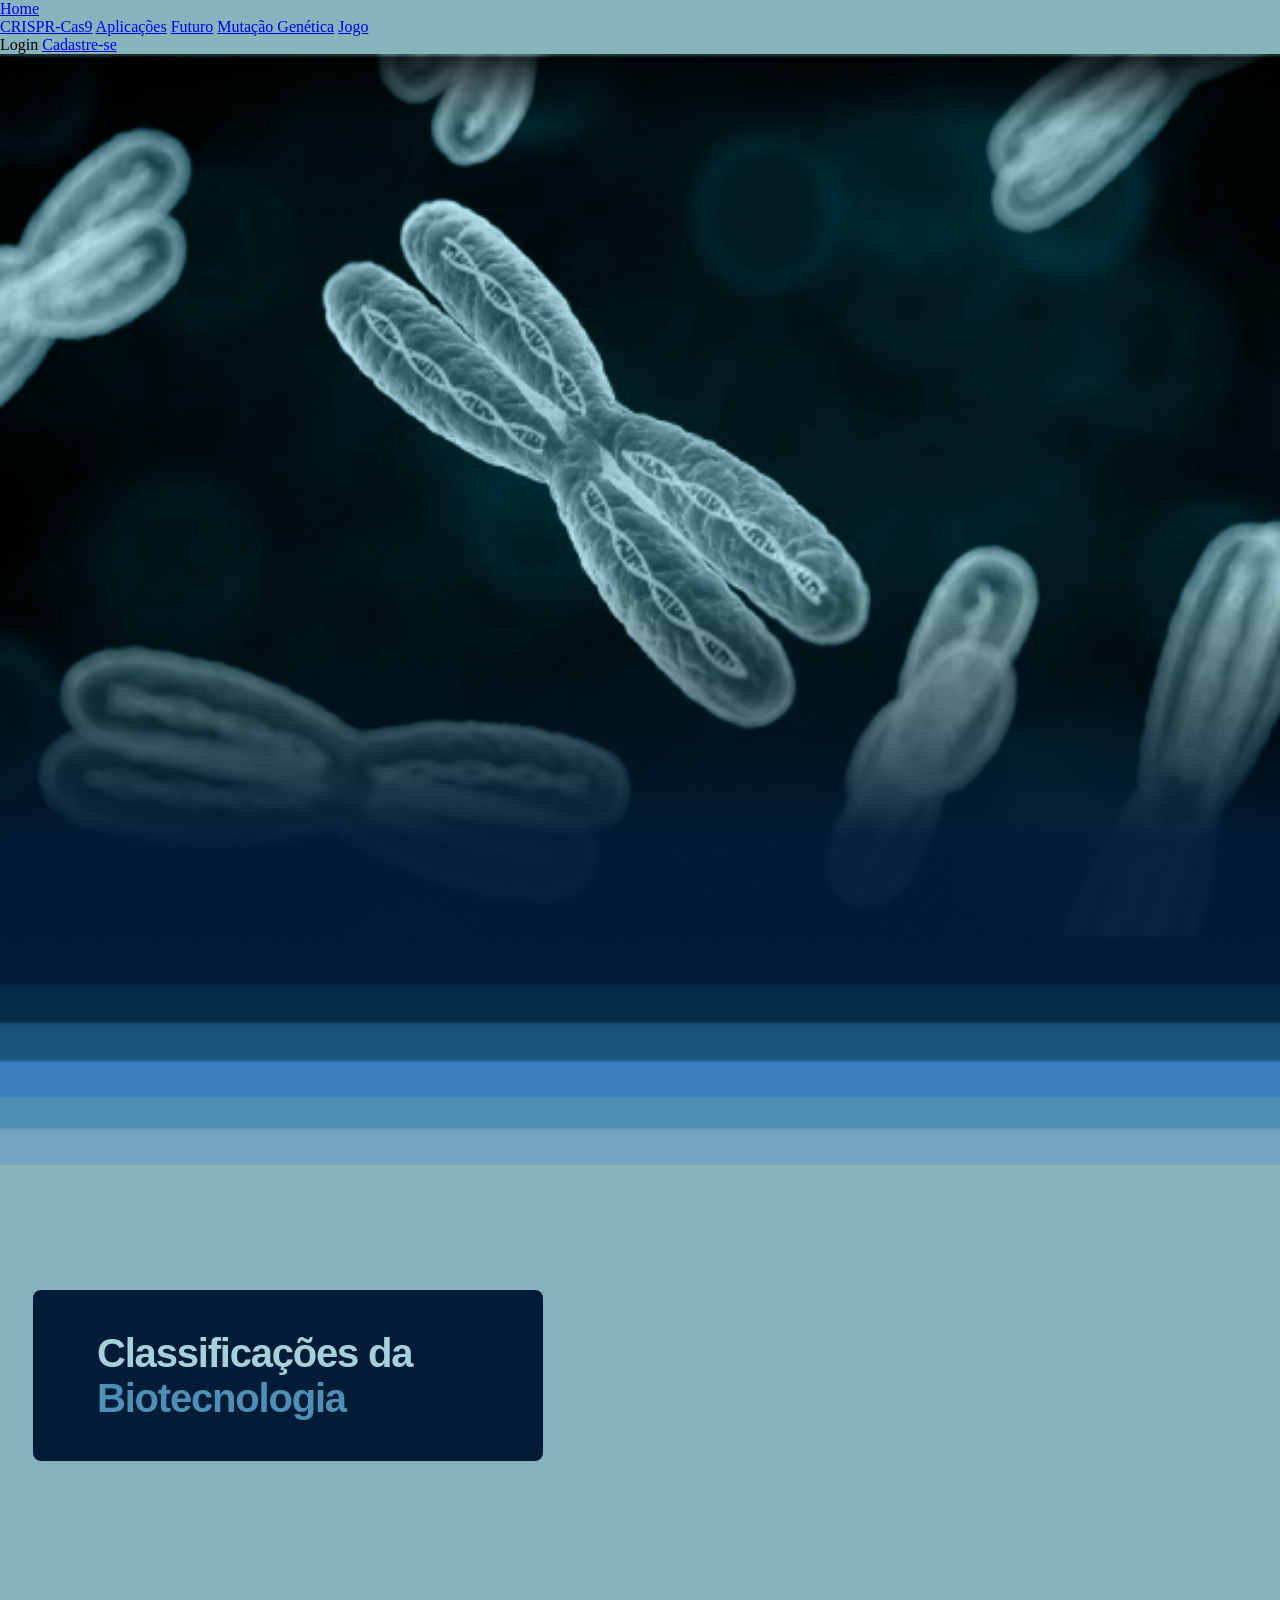
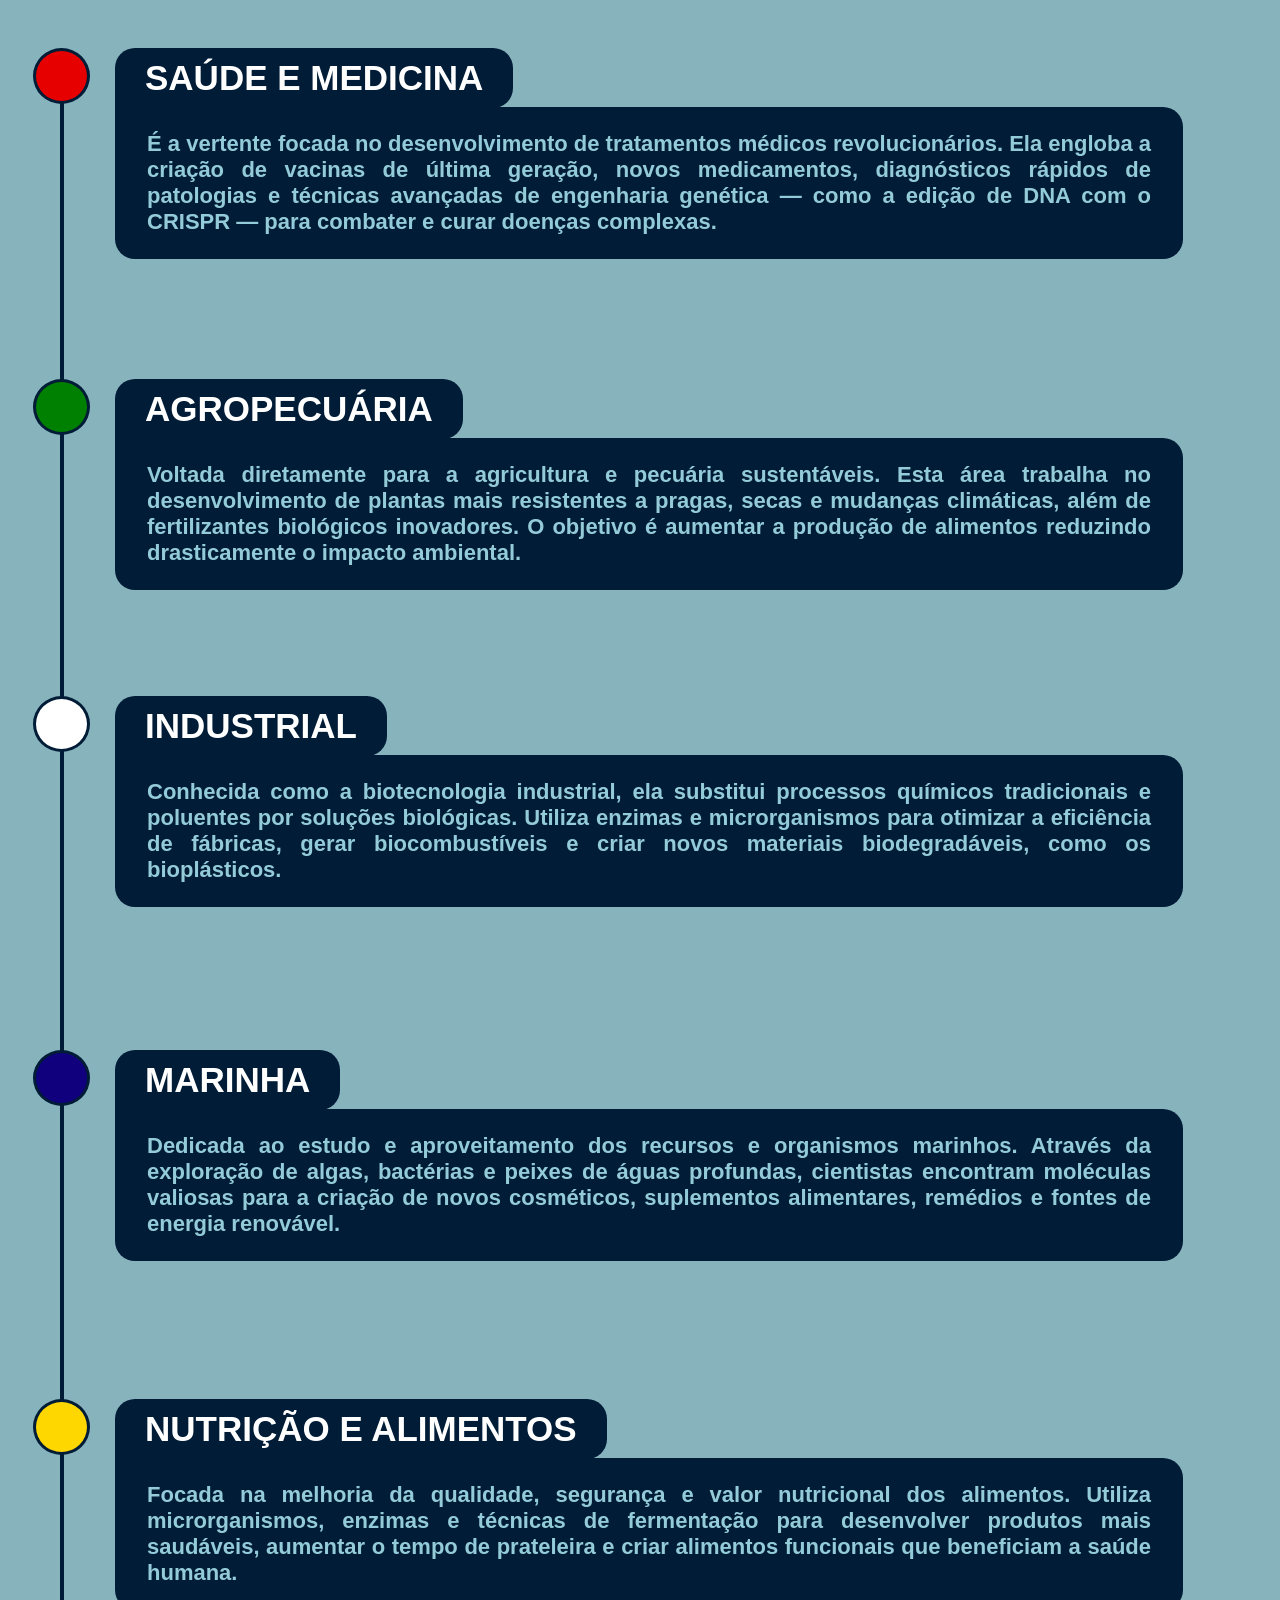
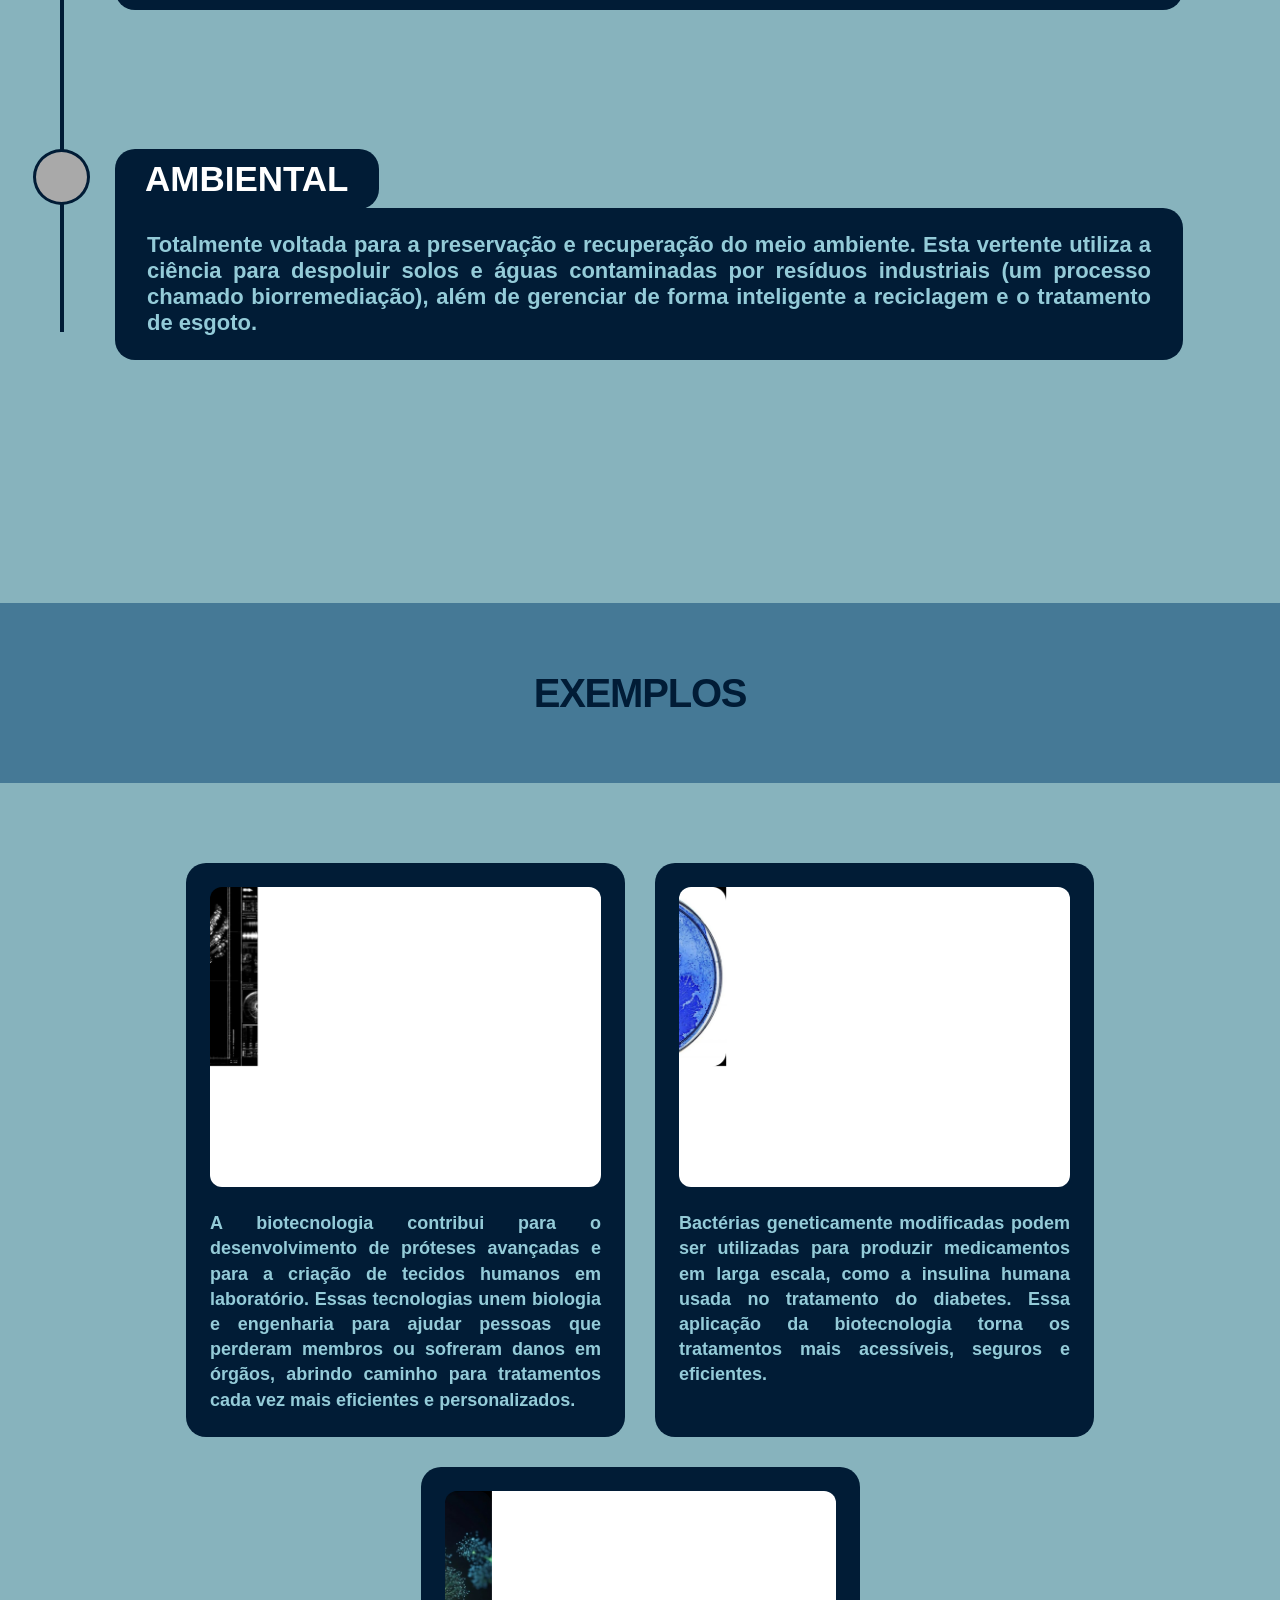
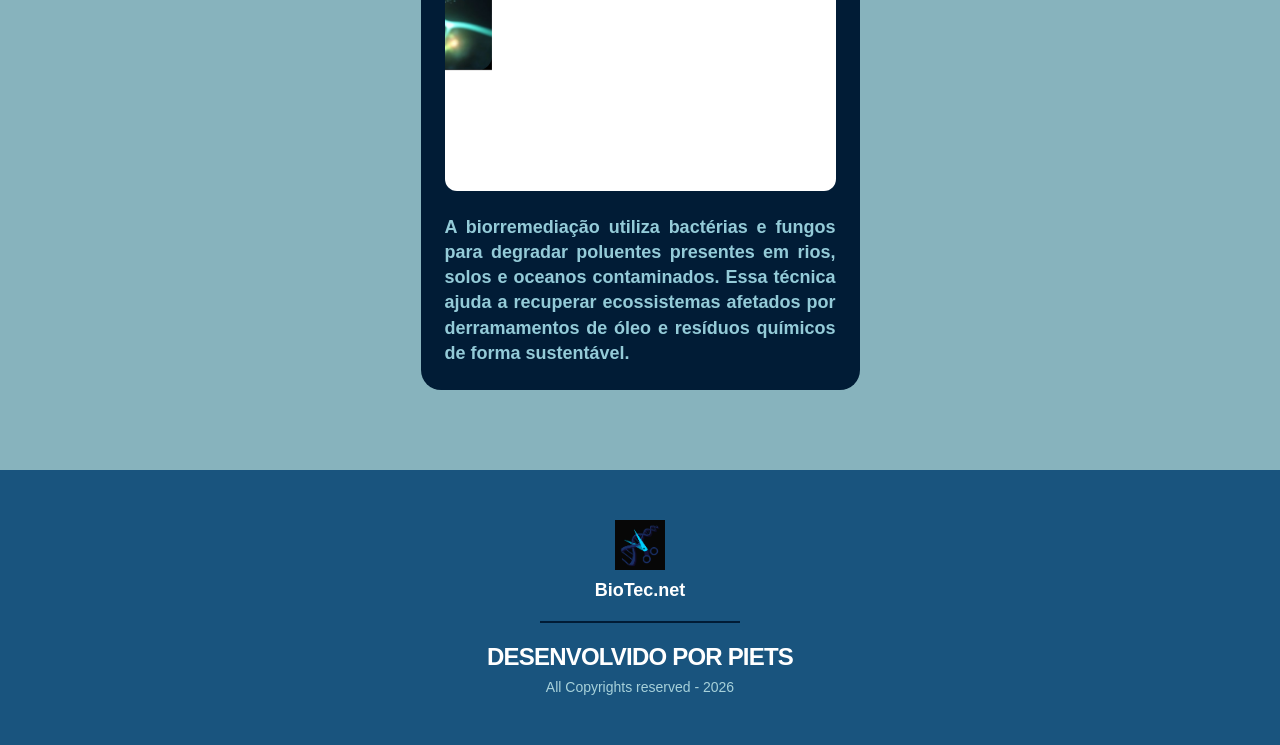
==== commit c872cb11: "ultimas alterações" ====
--- a/aplicações.html
+++ b/aplicações.html
@@ -38,76 +38,78 @@
         </section>
 
         <section class="container-timeline">
-            <div class="linha-vertical-timeline"></div>
-            
-            <div class="item-timeline">
-                <div class="marcador-timeline">
-                    <div class="bolinha" style="background-color: #E60000;"></div>
-                </div>
-                <div class="conteudo-timeline" style="padding-bottom: 120px;">
-                    <div class="aba-titulo">SAÚDE E MEDICINA</div>
-                    <div class="caixa-texto">
-                        <p>É a vertente focada no desenvolvimento de tratamentos médicos revolucionários. Ela engloba a criação de vacinas de última geração, novos medicamentos, diagnósticos rápidos de patologias e técnicas avançadas de engenharia genética — como a edição de DNA com o CRISPR — para combater e curar doenças complexas.</p>
+            <div class="coluna-timeline-wrapper">
+                <div class="linha-vertical-timeline"></div>
+                
+                <div class="item-timeline">
+                    <div class="marcador-timeline">
+                        <div class="bolinha" style="background-color: #E60000;"></div>
+                    </div>
+                    <div class="conteudo-timeline" style="padding-bottom: 120px;">
+                        <div class="aba-titulo">SAÚDE E MEDICINA</div>
+                        <div class="caixa-texto">
+                            <p>É a vertente focada no desenvolvimento de tratamentos médicos revolucionários. Ela engloba a criação de vacinas de última geração, novos medicamentos, diagnósticos rápidos de patologias e técnicas avançadas de engenharia genética — como a edição de DNA com o CRISPR — para combater e curar doenças complexas.</p>
+                        </div>
                     </div>
                 </div>
-            </div>
 
-            <div class="item-timeline">
-                <div class="marcador-timeline">
-                    <div class="bolinha" style="background-color: #008000;"></div> 
-                </div>
-                <div class="conteudo-timeline" style="padding-bottom: 106px;">
-                    <div class="aba-titulo">AGROPECUÁRIA</div>
-                    <div class="caixa-texto">
-                        <p>Voltada diretamente para a agricultura e pecuária sustentáveis. Esta área trabalha no desenvolvimento de plantas mais resistentes a pragas, secas e mudanças climáticas, além de fertilizantes biológicos inovadores. O objetivo é aumentar a produção de alimentos reduzindo drasticamente o impacto ambiental.</p>
+                <div class="item-timeline">
+                    <div class="marcador-timeline">
+                        <div class="bolinha" style="background-color: #008000;"></div> 
+                    </div>
+                    <div class="conteudo-timeline" style="padding-bottom: 106px;">
+                        <div class="aba-titulo">AGROPECUÁRIA</div>
+                        <div class="caixa-texto">
+                            <p>Voltada diretamente para a agricultura e pecuária sustentáveis. Esta área trabalha no desenvolvimento de plantas mais resistentes a pragas, secas e mudanças climáticas, além de fertilizantes biológicos inovadores. O objetivo é aumentar a produção de alimentos reduzindo drasticamente o impacto ambiental.</p>
+                        </div>
                     </div>
                 </div>
-            </div>
 
-            <div class="item-timeline">
-                <div class="marcador-timeline">
-                    <div class="bolinha" style="background-color: #FFFFFF;"></div> 
-                </div>
-                <div class="conteudo-timeline" style="padding-bottom: 143px;">
-                    <div class="aba-titulo">INDUSTRIAL</div>
-                    <div class="caixa-texto">
-                        <p>Conhecida como a biotecnologia industrial, ela substitui processos químicos tradicionais e poluentes por soluções biológicas. Utiliza enzimas e microrganismos para otimizar a eficiência de fábricas, gerar biocombustíveis e criar novos materiais biodegradáveis, como os bioplásticos.</p>
+                <div class="item-timeline">
+                    <div class="marcador-timeline">
+                        <div class="bolinha" style="background-color: #FFFFFF;"></div> 
+                    </div>
+                    <div class="conteudo-timeline" style="padding-bottom: 143px;">
+                        <div class="aba-titulo">INDUSTRIAL</div>
+                        <div class="caixa-texto">
+                            <p>Conhecida como a biotecnologia industrial, ela substitui processos químicos tradicionais e poluentes por soluções biológicas. Utiliza enzimas e microrganismos para otimizar a eficiência de fábricas, gerar biocombustíveis e criar novos materiais biodegradáveis, como os bioplásticos.</p>
+                        </div>
                     </div>
                 </div>
-            </div>
 
-            <div class="item-timeline">
-                <div class="marcador-timeline">
-                    <div class="bolinha" style="background-color: #11007E;"></div> 
-                </div>
-                <div class="conteudo-timeline" style="padding-bottom: 138px;">
-                    <div class="aba-titulo">MARINHA</div>
-                    <div class="caixa-texto">
-                        <p>Dedicada ao estudo e aproveitamento dos recursos e organismos marinhos. Através da exploração de algas, bactérias e peixes de águas profundas, cientistas encontram moléculas valiosas para a criação de novos cosméticos, suplementos alimentares, remédios e fontes de energia renovável.</p>
+                <div class="item-timeline">
+                    <div class="marcador-timeline">
+                        <div class="bolinha" style="background-color: #11007E;"></div> 
+                    </div>
+                    <div class="conteudo-timeline" style="padding-bottom: 138px;">
+                        <div class="aba-titulo">MARINHA</div>
+                        <div class="caixa-texto">
+                            <p>Dedicada ao estudo e aproveitamento dos recursos e organismos marinhos. Através da exploração de algas, bactérias e peixes de águas profundas, cientistas encontram moléculas valiosas para a criação de novos cosméticos, suplementos alimentares, remédios e fontes de energia renovável.</p>
+                        </div>
                     </div>
                 </div>
-            </div>
 
-            <div class="item-timeline">
-                <div class="marcador-timeline">
-                    <div class="bolinha" style="background-color: #FFD700;"></div> 
-                </div>
-                <div class="conteudo-timeline" style="padding-bottom: 139px;">
-                    <div class="aba-titulo">NUTRIÇÃO E ALIMENTOS</div>
-                    <div class="caixa-texto">
-                        <p>Focada na melhoria da qualidade, segurança e valor nutricional dos alimentos. Utiliza microrganismos, enzimas e técnicas de fermentação para desenvolver produtos mais saudáveis, aumentar o tempo de prateleira e criar alimentos funcionais que beneficiam a saúde humana.</p>
+                <div class="item-timeline">
+                    <div class="marcador-timeline">
+                        <div class="bolinha" style="background-color: #FFD700;"></div> 
+                    </div>
+                    <div class="conteudo-timeline" style="padding-bottom: 139px;">
+                        <div class="aba-titulo">NUTRIÇÃO E ALIMENTOS</div>
+                        <div class="caixa-texto">
+                            <p>Focada na melhoria da qualidade, segurança e valor nutricional dos alimentos. Utiliza microrganismos, enzimas e técnicas de fermentação para desenvolver produtos mais saudáveis, aumentar o tempo de prateleira e criar alimentos funcionais que beneficiam a saúde humana.</p>
+                        </div>
                     </div>
                 </div>
-            </div>
 
-            <div class="item-timeline">
-                <div class="marcador-timeline">
-                    <div class="bolinha" style="background-color: #A9A9A9;"></div> 
-                </div>
-                <div class="conteudo-timeline">
-                    <div class="aba-titulo">AMBIENTAL</div>
-                    <div class="caixa-texto">
-                        <p>Totalmente voltada para a preservação e recuperação do meio ambiente. Esta vertente utiliza a ciência para despoluir solos e águas contaminadas por resíduos industriais (um processo chamado biorremediação), além de gerenciar de forma inteligente a reciclagem e o tratamento de esgoto.</p>
+                <div class="item-timeline">
+                    <div class="marcador-timeline">
+                        <div class="bolinha" style="background-color: #A9A9A9;"></div> 
+                    </div>
+                    <div class="conteudo-timeline">
+                        <div class="aba-titulo">AMBIENTAL</div>
+                        <div class="caixa-texto">
+                            <p>Totalmente voltada para a preservação e recuperação do meio ambiente. Esta vertente utiliza a ciência para despoluir solos e águas contaminadas por resíduos industriais (um processo chamado biorremediação), além de gerenciar de forma inteligente a reciclagem e o tratamento de esgoto.</p>
+                        </div>
                     </div>
                 </div>
             </div>
@@ -118,6 +120,41 @@
                 <h2>EXEMPLOS</h2>
             </div>
         </section>
+
+        <section class="container-cards-exemplos">
+            <div class="card-exemplo">
+                <div class="card-img-box">
+                    <img src="./Assets/imagemaplicações1.png" alt="Exemplo Aplicação 1">
+                </div>
+                <p>A biotecnologia contribui para o desenvolvimento de próteses avançadas e para a criação de tecidos humanos em laboratório. Essas tecnologias unem biologia e engenharia para ajudar pessoas que perderam membros ou sofreram danos em órgãos, abrindo caminho para tratamentos cada vez mais eficientes e personalizados.</p>
+            </div>
+
+            <div class="card-exemplo">
+                <div class="card-img-box">
+                    <img src="./Assets/imagemaplicações2.png" alt="Exemplo Aplicação 2">
+                </div>
+                <p>Bactérias geneticamente modificadas podem ser utilizadas para produzir medicamentos em larga escala, como a insulina humana usada no tratamento do diabetes. Essa aplicação da biotecnologia torna os tratamentos mais acessíveis, seguros e eficientes.</p>
+            </div>
+
+            <div class="card-exemplo">
+                <div class="card-img-box">
+                    <img src="./Assets/imagemaplicações3.png" alt="Exemplo Aplicação 3">
+                </div>
+                <p>A biorremediação utiliza bactérias e fungos para degradar poluentes presentes em rios, solos e oceanos contaminados. Essa técnica ajuda a recuperar ecossistemas afetados por derramamentos de óleo e resíduos químicos de forma sustentável.</p>
+            </div>
+        </section>
+
+        <footer>
+            <div class="footer-content">
+                <div class="footer-logo">
+                    <img src="./Assets/Logo BIOTEC PIETS.png" alt="Logo BIOTEC PIETS">
+                    <span>BioTec.net</span>
+                </div>
+                <div class="footer-divider"></div>
+                <h3>DESENVOLVIDO POR PIETS</h3>
+                <p>All Copyrights reserved - 2026</p>
+            </div>
+        </footer>
     </main>
 </body>
 </html>
--- a/aplicações.css
+++ b/aplicações.css
@@ -60,7 +60,12 @@
     margin-left: 33px; 
     display: flex;
     flex-direction: column;
+}
+
+.coluna-timeline-wrapper {
     position: relative;
+    display: flex;
+    flex-direction: column;
 }
 
 .linha-vertical-timeline {
@@ -141,7 +146,7 @@
 }
 
 .caixa-exemplos {
-    width: 1448px;
+    width: 100%;
     height: 180px;
     background-color: rgba(25, 84, 126, 0.60);
     display: flex;
@@ -157,4 +162,107 @@
     letter-spacing: -1.2px;
     line-height: normal;
     margin: 0;
+}
+
+.container-cards-exemplos {
+    display: flex;
+    justify-content: center;
+    gap: 30px;
+    padding: 80px 33px;
+    flex-wrap: wrap;
+}
+
+.card-exemplo {
+    background-color: #011C36;
+    width: 439px;
+    border-radius: 20px;
+    padding: 24px;
+    display: flex;
+    flex-direction: column;
+    align-items: center;
+}
+
+.card-img-box {
+    width: 100%;
+    height: 300px;
+    border-radius: 12px;
+    overflow: hidden;
+    margin-bottom: 24px;
+    background-color: #FFFFFF;
+}
+
+.card-img-box img {
+    width: 100%;
+    height: 100%;
+    object-fit: cover;
+}
+
+.card-exemplo p {
+    color: #94CBD8;
+    font-family: 'Inter', sans-serif;
+    font-size: 18px;
+    font-weight: 600;
+    text-align: justify;
+    line-height: 1.4;
+    margin: 0;
+}
+
+footer {
+    width: 100%;
+    background-color: #19547E;
+    padding: 50px 0;
+    display: flex;
+    justify-content: center;
+    align-items: center;
+}
+
+.footer-content {
+    display: flex;
+    flex-direction: column;
+    align-items: center;
+    text-align: center;
+}
+
+.footer-logo {
+    display: flex;
+    flex-direction: column;
+    align-items: center;
+    gap: 10px;
+    margin-bottom: 20px;
+}
+
+.footer-logo img {
+    width: 50px;
+    height: auto;
+}
+
+.footer-logo span {
+    color: #FFFFFF;
+    font-family: 'Inter', sans-serif;
+    font-weight: 700;
+    font-size: 18px;
+}
+
+.footer-divider {
+    width: 200px;
+    height: 2px;
+    background-color: #011C36;
+    margin-bottom: 20px;
+}
+
+footer h3 {
+    color: #FFFFFF;
+    font-family: 'Inter', sans-serif;
+    font-size: 24px;
+    font-weight: 700;
+    letter-spacing: -0.8px;
+    margin-bottom: 8px;
+}
+
+footer p {
+    color: #A7D1DA;
+    font-family: 'Inter', sans-serif;
+    font-size: 14px;
+    font-weight: 500;
+    margin: 0;
 }
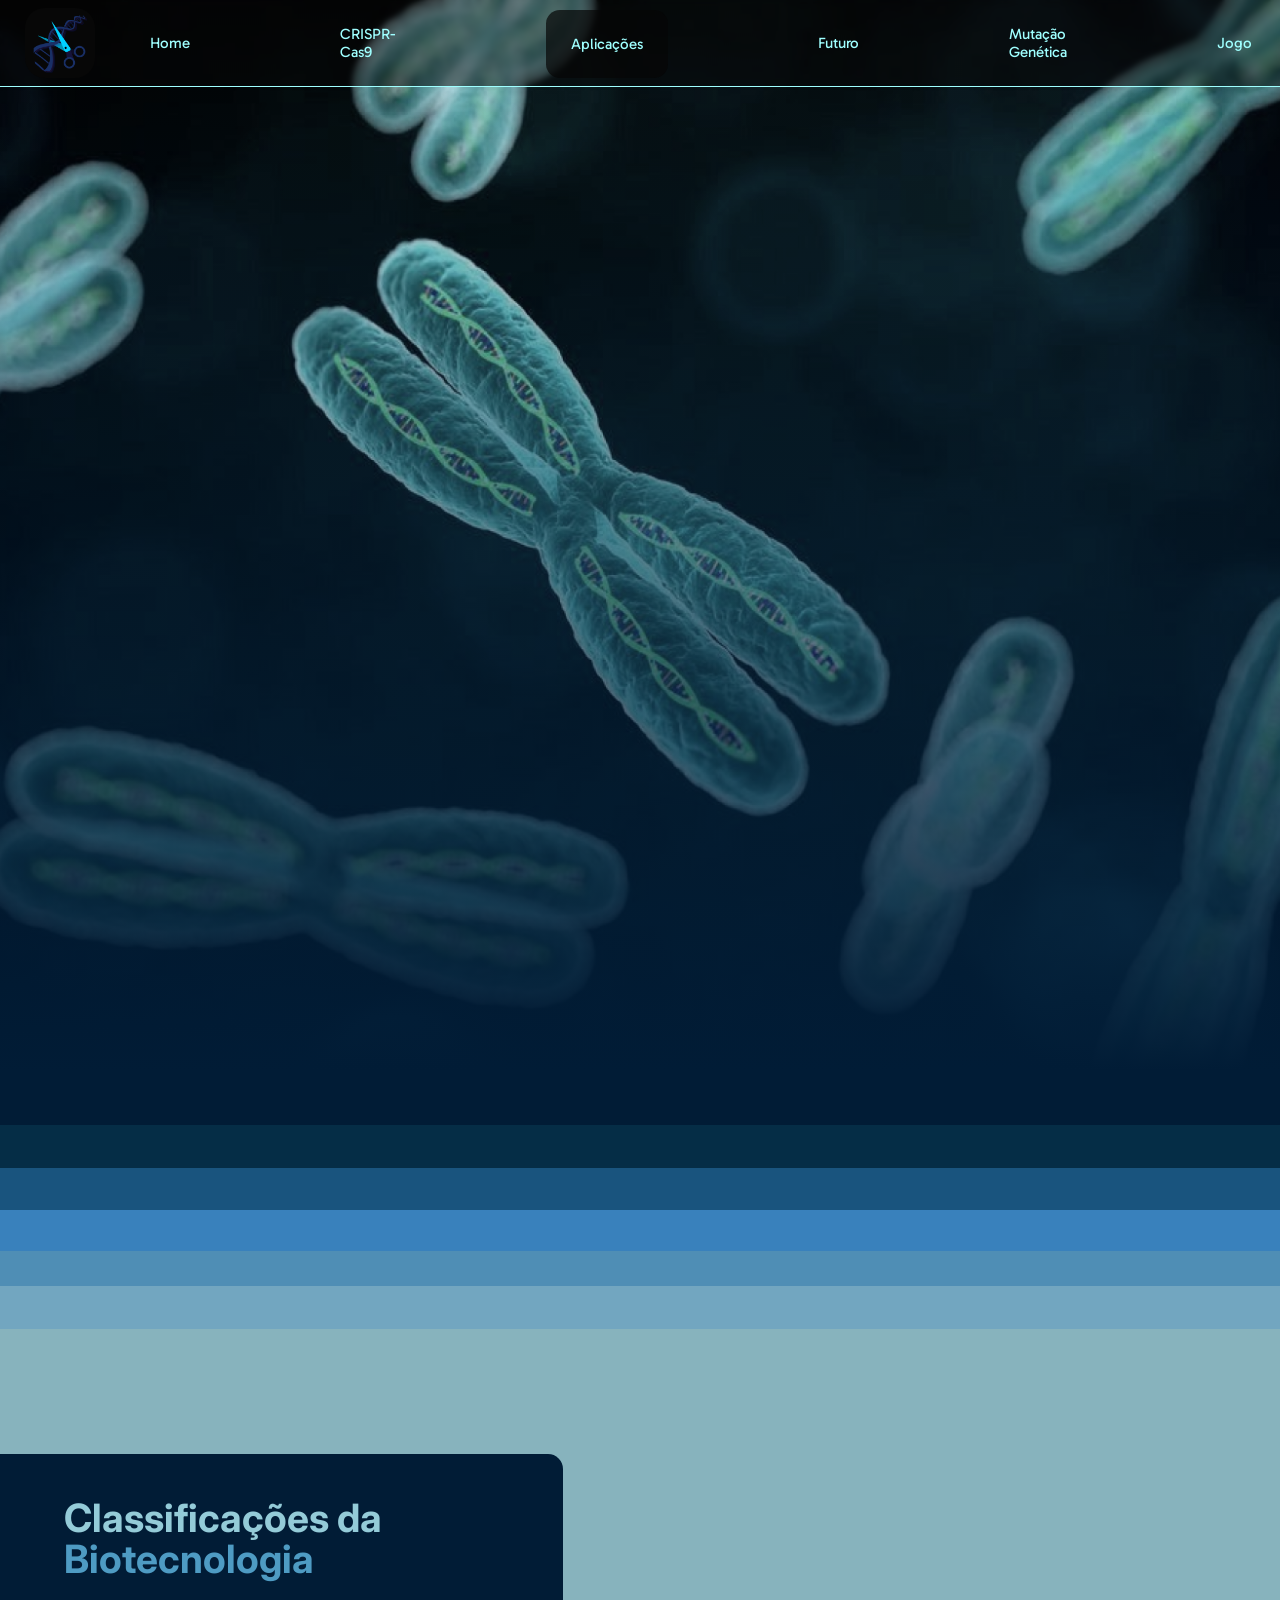
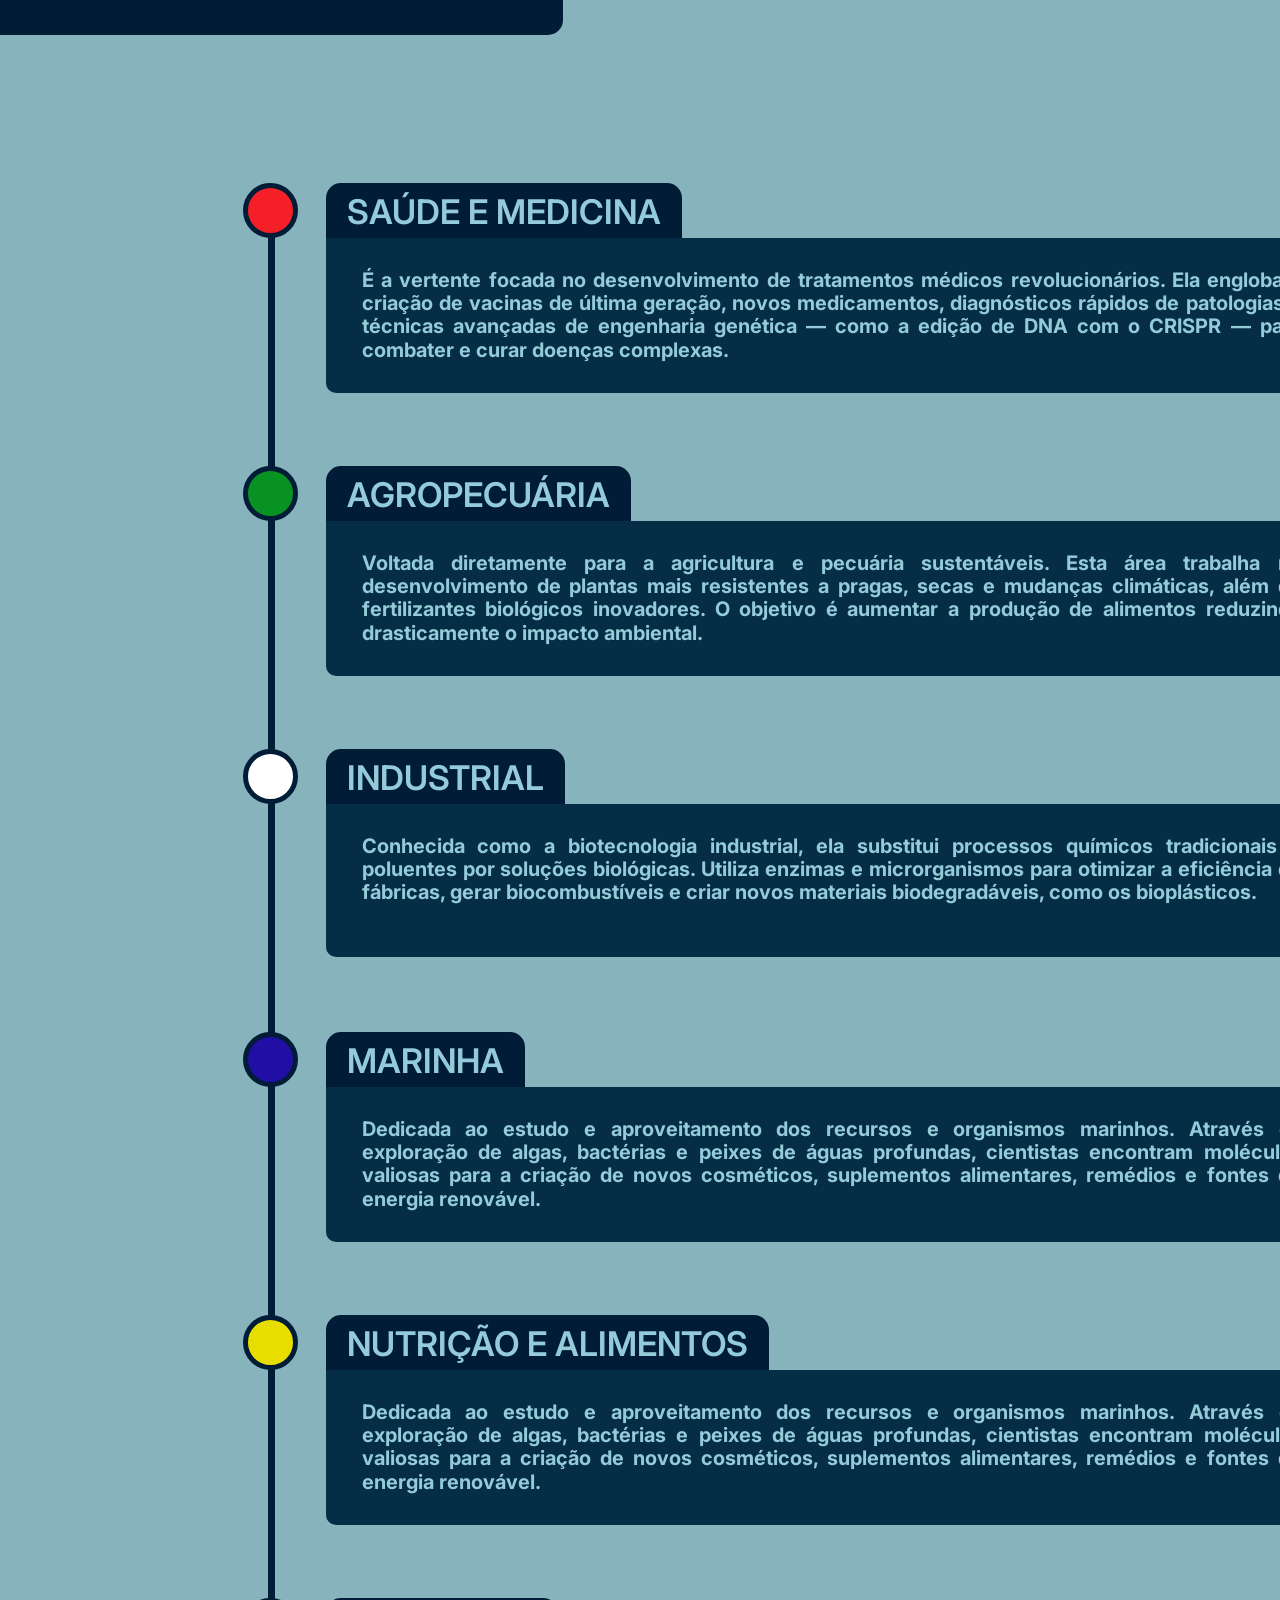
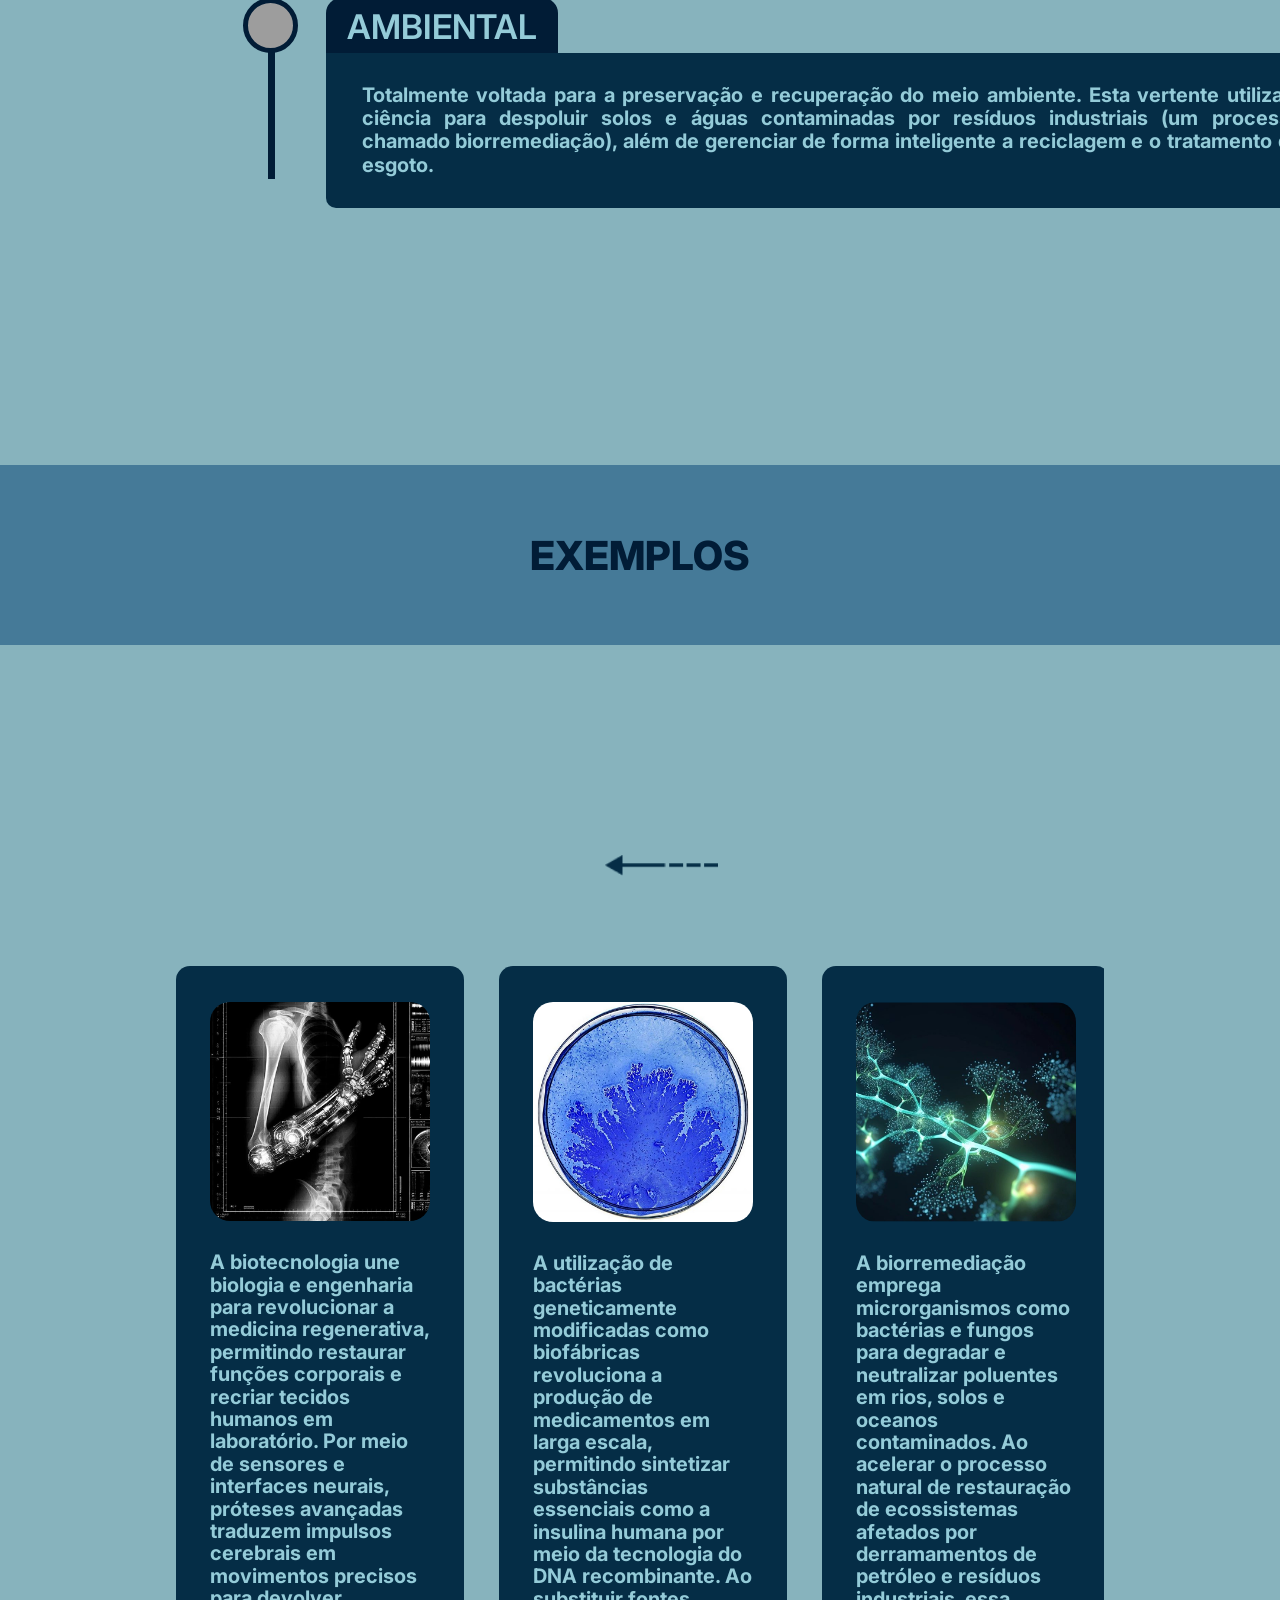
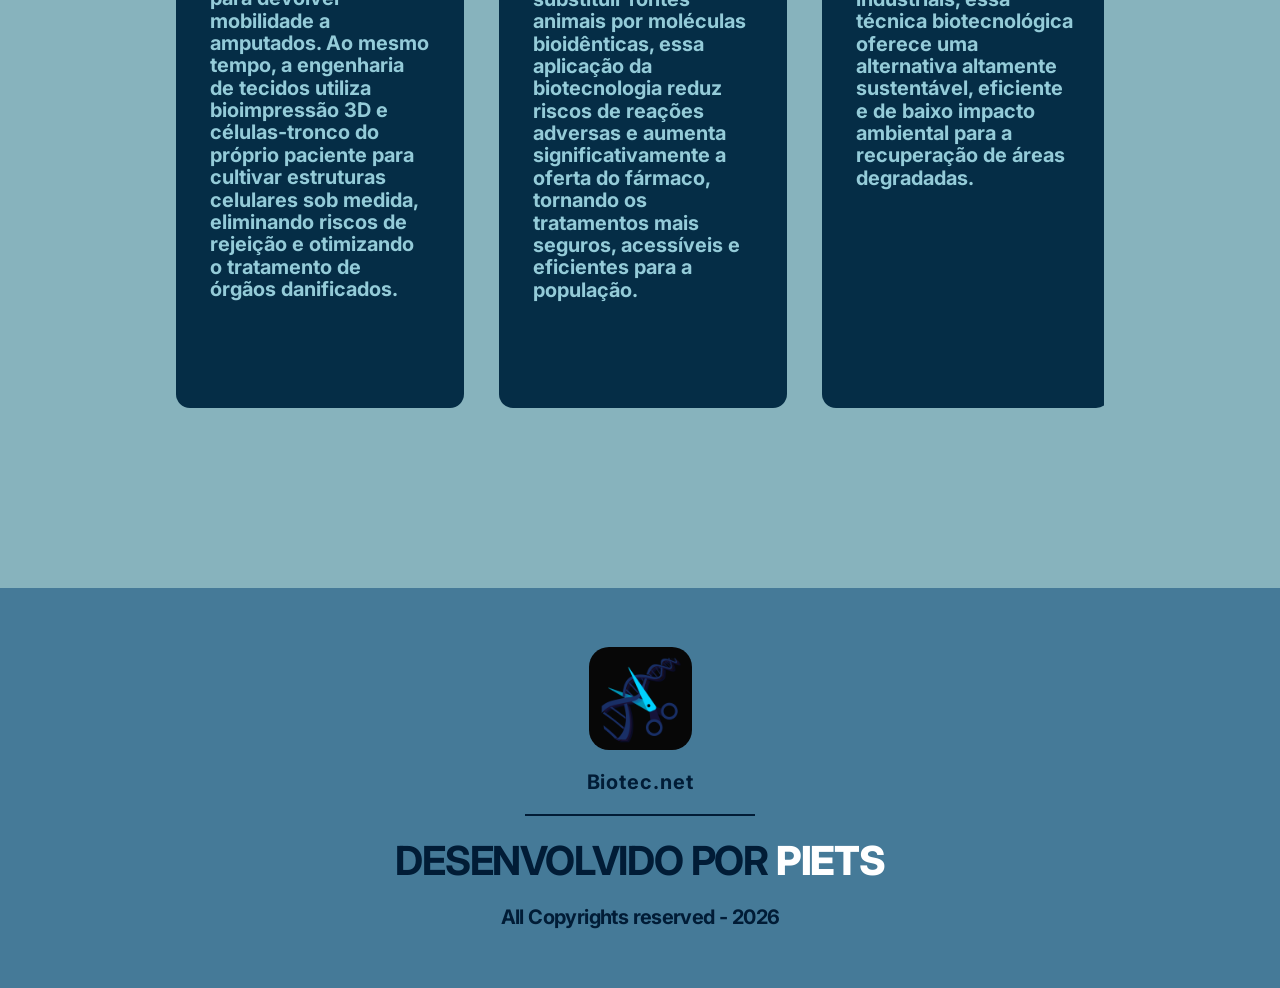
==== commit 0642cdb8: "Finalização da home page por completo e adição de detalhes e de um carrossel em Aplicações" ====
--- a/aplicações.html
+++ b/aplicações.html
@@ -1,160 +1,202 @@
 <!DOCTYPE html>
 <html lang="pt-br">
+
 <head>
     <meta charset="UTF-8">
     <meta name="viewport" content="width=device-width, initial-scale=1.0">
-    <title>Aplicações</title>
     <link rel="stylesheet" href="nav.css">
-    <link rel="stylesheet" href="aplicações.css"> 
+    <link rel="stylesheet" href="aplicações.css">
+    <link rel="preconnect" href="https://fonts.googleapis.com">
+    <link rel="preconnect" href="https://fonts.gstatic.com" crossorigin>
+    <link
+        href="https://fonts.googleapis.com/css2?family=Gabarito:wght@400..900&family=Inter:wght@400;500;600;700;800&display=swap"
+        rel="stylesheet">
+    <title>Aplicações da Biotecnologia</title>
 </head>
+
 <body>
-    <header>
-        <nav>
-            <div class="nav-textos">
-                <a href="index.html">Home</a> <div class="linha-vertical"></div>
-                <a href="crispr-cas9.html">CRISPR-Cas9</a>
-                <a href="aplicações.html">Aplicações</a>
-                <a href="futuro.html">Futuro</a>
-                <a href="mutação_genética.html">Mutação Genética</a>
-                <a href="jogo.html">Jogo</a> <div class="linha-vertical"></div>
-                <a>Login</a>
-                <a href="cadastro.html" id="botao-cadastro">Cadastre-se</a>
-            </div>
-        </nav>
+    <header class="nav">
+        <div class="nav-textos">
+            <a href="index.html"><img src="Assets/Logo BIOTEC PIETS.png" alt="Logo da empresa BIOTEC - PIETS"></a>
+            <a href="index.html" id="home-nav">Home</a>
+            <div class="linha-vertical"></div>
+            <a href="crispr-cas9.html">CRISPR-Cas9</a>
+            <a href="aplicações.html" class="link-selecionado">Aplicações</a>
+            <a href="futuro.html">Futuro</a>
+            <a href="mutação_genética.html">Mutação Genética</a>
+            <a href="jogo.html">Jogo</a>
+            <div class="linha-vertical"></div>
+            <a href="login.html">Login</a>
+            <a href="cadastro.html" id="botao-cadastro">Cadastre-se</a>
+        </div>
     </header>
 
     <main>
-        <section id="aplicacoesBG">
-            <img src="./Assets/Aplicaçõesdegrade BG.png" alt="Aplicações Biotecnologia">
-        </section>
-
-        <section id="classificacoes">
-            <div class="caixa-titulo">
-                <h2>
-                    <span class="cor-clara">Classificações da</span><br>
-                    <span class="cor-escura">Biotecnologia</span>
-                </h2>
-            </div>
-        </section>
-
-        <section class="container-timeline">
-            <div class="coluna-timeline-wrapper">
-                <div class="linha-vertical-timeline"></div>
-                
-                <div class="item-timeline">
-                    <div class="marcador-timeline">
-                        <div class="bolinha" style="background-color: #E60000;"></div>
-                    </div>
-                    <div class="conteudo-timeline" style="padding-bottom: 120px;">
-                        <div class="aba-titulo">SAÚDE E MEDICINA</div>
-                        <div class="caixa-texto">
-                            <p>É a vertente focada no desenvolvimento de tratamentos médicos revolucionários. Ela engloba a criação de vacinas de última geração, novos medicamentos, diagnósticos rápidos de patologias e técnicas avançadas de engenharia genética — como a edição de DNA com o CRISPR — para combater e curar doenças complexas.</p>
-                        </div>
-                    </div>
-                </div>
-
-                <div class="item-timeline">
-                    <div class="marcador-timeline">
-                        <div class="bolinha" style="background-color: #008000;"></div> 
-                    </div>
-                    <div class="conteudo-timeline" style="padding-bottom: 106px;">
-                        <div class="aba-titulo">AGROPECUÁRIA</div>
-                        <div class="caixa-texto">
-                            <p>Voltada diretamente para a agricultura e pecuária sustentáveis. Esta área trabalha no desenvolvimento de plantas mais resistentes a pragas, secas e mudanças climáticas, além de fertilizantes biológicos inovadores. O objetivo é aumentar a produção de alimentos reduzindo drasticamente o impacto ambiental.</p>
-                        </div>
-                    </div>
-                </div>
-
-                <div class="item-timeline">
-                    <div class="marcador-timeline">
-                        <div class="bolinha" style="background-color: #FFFFFF;"></div> 
-                    </div>
-                    <div class="conteudo-timeline" style="padding-bottom: 143px;">
-                        <div class="aba-titulo">INDUSTRIAL</div>
-                        <div class="caixa-texto">
-                            <p>Conhecida como a biotecnologia industrial, ela substitui processos químicos tradicionais e poluentes por soluções biológicas. Utiliza enzimas e microrganismos para otimizar a eficiência de fábricas, gerar biocombustíveis e criar novos materiais biodegradáveis, como os bioplásticos.</p>
-                        </div>
-                    </div>
-                </div>
-
-                <div class="item-timeline">
-                    <div class="marcador-timeline">
-                        <div class="bolinha" style="background-color: #11007E;"></div> 
-                    </div>
-                    <div class="conteudo-timeline" style="padding-bottom: 138px;">
-                        <div class="aba-titulo">MARINHA</div>
-                        <div class="caixa-texto">
-                            <p>Dedicada ao estudo e aproveitamento dos recursos e organismos marinhos. Através da exploração de algas, bactérias e peixes de águas profundas, cientistas encontram moléculas valiosas para a criação de novos cosméticos, suplementos alimentares, remédios e fontes de energia renovável.</p>
-                        </div>
-                    </div>
-                </div>
-
-                <div class="item-timeline">
-                    <div class="marcador-timeline">
-                        <div class="bolinha" style="background-color: #FFD700;"></div> 
-                    </div>
-                    <div class="conteudo-timeline" style="padding-bottom: 139px;">
-                        <div class="aba-titulo">NUTRIÇÃO E ALIMENTOS</div>
-                        <div class="caixa-texto">
-                            <p>Focada na melhoria da qualidade, segurança e valor nutricional dos alimentos. Utiliza microrganismos, enzimas e técnicas de fermentação para desenvolver produtos mais saudáveis, aumentar o tempo de prateleira e criar alimentos funcionais que beneficiam a saúde humana.</p>
-                        </div>
-                    </div>
-                </div>
-
-                <div class="item-timeline">
-                    <div class="marcador-timeline">
-                        <div class="bolinha" style="background-color: #A9A9A9;"></div> 
-                    </div>
-                    <div class="conteudo-timeline">
-                        <div class="aba-titulo">AMBIENTAL</div>
-                        <div class="caixa-texto">
-                            <p>Totalmente voltada para a preservação e recuperação do meio ambiente. Esta vertente utiliza a ciência para despoluir solos e águas contaminadas por resíduos industriais (um processo chamado biorremediação), além de gerenciar de forma inteligente a reciclagem e o tratamento de esgoto.</p>
-                        </div>
-                    </div>
-                </div>
-            </div>
-        </section>
-
-        <section id="exemplos">
-            <div class="caixa-exemplos">
-                <h2>EXEMPLOS</h2>
-            </div>
-        </section>
-
-        <section class="container-cards-exemplos">
-            <div class="card-exemplo">
-                <div class="card-img-box">
-                    <img src="./Assets/imagemaplicações1.png" alt="Exemplo Aplicação 1">
-                </div>
-                <p>A biotecnologia contribui para o desenvolvimento de próteses avançadas e para a criação de tecidos humanos em laboratório. Essas tecnologias unem biologia e engenharia para ajudar pessoas que perderam membros ou sofreram danos em órgãos, abrindo caminho para tratamentos cada vez mais eficientes e personalizados.</p>
-            </div>
-
-            <div class="card-exemplo">
-                <div class="card-img-box">
-                    <img src="./Assets/imagemaplicações2.png" alt="Exemplo Aplicação 2">
-                </div>
-                <p>Bactérias geneticamente modificadas podem ser utilizadas para produzir medicamentos em larga escala, como a insulina humana usada no tratamento do diabetes. Essa aplicação da biotecnologia torna os tratamentos mais acessíveis, seguros e eficientes.</p>
-            </div>
-
-            <div class="card-exemplo">
-                <div class="card-img-box">
-                    <img src="./Assets/imagemaplicações3.png" alt="Exemplo Aplicação 3">
-                </div>
-                <p>A biorremediação utiliza bactérias e fungos para degradar poluentes presentes em rios, solos e oceanos contaminados. Essa técnica ajuda a recuperar ecossistemas afetados por derramamentos de óleo e resíduos químicos de forma sustentável.</p>
-            </div>
-        </section>
-
-        <footer>
-            <div class="footer-content">
-                <div class="footer-logo">
-                    <img src="./Assets/Logo BIOTEC PIETS.png" alt="Logo BIOTEC PIETS">
-                    <span>BioTec.net</span>
-                </div>
-                <div class="footer-divider"></div>
-                <h3>DESENVOLVIDO POR PIETS</h3>
-                <p>All Copyrights reserved - 2026</p>
-            </div>
-        </footer>
+        <section class="hero-aplicacoes">
+            <img src="Assets/Aplicações BG.png" alt="Aplicações da biotecnologia" id="aplicacoes-bg">
+            <div class="filtro-hero"></div>
+        </section>
+
+        <div class="faixas-transicao" aria-hidden="true">
+            <div></div>
+            <div></div>
+            <div></div>
+            <div></div>
+            <div></div>
+            <div></div>
+        </div>
+
+        <section class="classificacoes">
+            <div class="titulo-classificacoes">
+                <h1>Classificações da<br><span>Biotecnologia</span></h1>
+            </div>
+
+            <div class="linha-do-tempo">
+                <div class="linha-vertical-tempo"></div>
+
+                <div class="classificacao saude">
+                    <div class="marcador"></div>
+                    <div class="conteudo-classificacao">
+                        <h2>SAÚDE E MEDICINA</h2>
+                        <p>É a vertente focada no desenvolvimento de tratamentos médicos revolucionários. Ela engloba a
+                            criação de vacinas de última geração, novos medicamentos, diagnósticos rápidos de patologias
+                            e técnicas avançadas de engenharia genética — como a edição de DNA com o CRISPR — para
+                            combater e curar doenças complexas.</p>
+                    </div>
+                </div>
+
+                <div class="classificacao agropecuaria">
+                    <div class="marcador"></div>
+                    <div class="conteudo-classificacao">
+                        <h2>AGROPECUÁRIA</h2>
+                        <p>Voltada diretamente para a agricultura e pecuária sustentáveis. Esta área trabalha no
+                            desenvolvimento de plantas mais resistentes a pragas, secas e mudanças climáticas, além de
+                            fertilizantes biológicos inovadores. O objetivo é aumentar a produção de alimentos reduzindo
+                            drasticamente o impacto ambiental.</p>
+                    </div>
+                </div>
+
+                <div class="classificacao industrial">
+                    <div class="marcador"></div>
+                    <div class="conteudo-classificacao">
+                        <h2>INDUSTRIAL</h2>
+                        <p>Conhecida como a biotecnologia industrial, ela substitui processos químicos tradicionais e
+                            poluentes por soluções biológicas. Utiliza enzimas e microrganismos para otimizar a
+                            eficiência de fábricas, gerar biocombustíveis e criar novos materiais biodegradáveis, como
+                            os bioplásticos.</p>
+                    </div>
+                </div>
+
+                <div class="classificacao marinha">
+                    <div class="marcador"></div>
+                    <div class="conteudo-classificacao">
+                        <h2>MARINHA</h2>
+                        <p>Dedicada ao estudo e aproveitamento dos recursos e organismos marinhos. Através da exploração
+                            de algas, bactérias e peixes de águas profundas, cientistas encontram moléculas valiosas
+                            para a criação de novos cosméticos, suplementos alimentares, remédios e fontes de energia
+                            renovável.</p>
+                    </div>
+                </div>
+
+                <div class="classificacao nutricao">
+                    <div class="marcador"></div>
+                    <div class="conteudo-classificacao">
+                        <h2>NUTRIÇÃO E ALIMENTOS</h2>
+                        <p>Dedicada ao estudo e aproveitamento dos recursos e organismos marinhos. Através da exploração
+                            de algas, bactérias e peixes de águas profundas, cientistas encontram moléculas valiosas
+                            para a criação de novos cosméticos, suplementos alimentares, remédios e fontes de energia
+                            renovável.</p>
+                    </div>
+                </div>
+
+                <div class="classificacao ambiental">
+                    <div class="marcador"></div>
+                    <div class="conteudo-classificacao">
+                        <h2>AMBIENTAL</h2>
+                        <p>Totalmente voltada para a preservação e recuperação do meio ambiente. Esta vertente utiliza a
+                            ciência para despoluir solos e águas contaminadas por resíduos industriais (um processo
+                            chamado biorremediação), além de gerenciar de forma inteligente a reciclagem e o tratamento
+                            de esgoto.</p>
+                    </div>
+                </div>
+            </div>
+        </section>
+
+        <section class="exemplos">
+            <h2>EXEMPLOS</h2>
+        </section>
+
+        <section class="cards-exemplos">
+            <div id="seta-carrossel">
+                <img src="Assets/Seta Azul para carrossel.png" alt="Seta para a direita indicando o fluxo do Carrossel">
+            </div>
+            <div class="cards-container">
+                <div class="card-exemplo">
+                    <img src="Assets/Img Prótese.png" alt="Raio-X de uma prótese biônica no braço">
+                    <p>A biotecnologia une biologia e engenharia para revolucionar a medicina regenerativa, permitindo
+                        restaurar funções corporais e recriar tecidos humanos em laboratório. Por meio de sensores e
+                        interfaces neurais, próteses avançadas traduzem impulsos cerebrais em movimentos precisos para
+                        devolver mobilidade a amputados. Ao mesmo tempo, a engenharia de tecidos utiliza bioimpressão 3D
+                        e células-tronco do próprio paciente para cultivar estruturas celulares sob medida, eliminando
+                        riscos de rejeição e otimizando o tratamento de órgãos danificados.</p>
+                </div>
+
+                <div class="card-exemplo">
+                    <img src="Assets/Img Bactérias.png" alt="Cultura de bactérias em uma placa de Petri">
+                    <p>A utilização de bactérias geneticamente modificadas como biofábricas revoluciona a produção de
+                        medicamentos em larga escala, permitindo sintetizar substâncias essenciais como a insulina
+                        humana por meio da tecnologia do DNA recombinante. Ao substituir fontes animais por moléculas
+                        bioidênticas, essa aplicação da biotecnologia reduz riscos de reações adversas e aumenta
+                        significativamente a oferta do fármaco, tornando os tratamentos mais seguros, acessíveis e
+                        eficientes para a população.</p>
+                </div>
+
+                <div class="card-exemplo">
+                    <img src="Assets/Img Fungos.png" alt="Estruturas de fungos vistas em detalhe">
+                    <p>A biorremediação emprega microrganismos como bactérias e fungos para degradar e neutralizar
+                        poluentes em rios, solos e oceanos contaminados. Ao acelerar o processo natural de restauração
+                        de ecossistemas afetados por derramamentos de petróleo e resíduos industriais, essa técnica
+                        biotecnológica oferece uma alternativa altamente sustentável, eficiente e de baixo impacto
+                        ambiental para a recuperação de áreas degradadas.</p>
+                </div>
+
+                <div class="card-exemplo">
+                    <img src="Assets/Img Energia Rnv..png" alt="Imagem ilustrativa de Energia Renovavel">
+                    <p>O cultivo de microalgas para a produção de biocombustíveis representa uma solução biotecnológica
+                        promissora para reduzir a dependência dos combustíveis fósseis e mitigar as emissões de carbono.
+                        Por apresentarem taxa de crescimento acelerada e alta concentração de lipídios, esses
+                        microrganismos podem ser produzidos em terras não aráveis, em águas residuais ou em
+                        fotobiorreatores fechados. Com isso, a tecnologia evita a competição com a agricultura por solos
+                        férteis e água potável, viabilizando uma matriz energética limpa, renovável e altamente
+                        sustentável para o futuro.</p>
+                </div>
+
+                <div class="card-exemplo">
+                    <img src="Assets/Img Biomateriais Av..png" alt="Imagem Ilutrativa de Biomateriais avançados">
+                    <p>A biotecnologia possibilita o desenvolvimento de biomateriais inovadores inspirados no meio
+                        natural, destacando-se a criação da seda de aranha artificial através do design biomimético. Ao
+                        reunir características únicas como alta resistência mecânica, leveza e biodegradabilidade, esses
+                        compostos substituem sintéticos poluentes e ampliam as fronteiras da inovação. Com isso, sua
+                        aplicação revoluciona setores diversos como a medicina, a engenharia e a indústria, fornecendo
+                        soluções sustentáveis para desde suturas cirúrgicas até estruturas tecnológicas avançadas.</p>
+                </div>
+            </div>
+        </section>
     </main>
+
+    <footer>
+        <div id="div-footer">
+            <img id="img-footer" src="./Assets/Logo BIOTEC PIETS.png" alt="">
+
+            <p id="p1-footer">Biotec.net</p>
+
+            <div id="linha-footer"></div>
+
+            <p id="p2-footer">DESENVOLVIDO POR <strong>PIETS</strong></p>
+
+            <p id="p3-footer">All Copyrights reserved - 2026</p>
+        </div>
+    </footer>
 </body>
+
 </html>
--- a/nav.css
+++ b/nav.css
@@ -1,5 +1,5 @@
 :root {
-    --texto-nav: #9FFFFF;
+    --Azul-700: #9FFFFF;
     --background-nav: rgba(7, 7, 7, 0.50);
     --preto: #000000;
     --link-selecionado: rgba(7, 7, 7, 0.7);
@@ -13,7 +13,7 @@
         background-color: var(--background-nav);
         backdrop-filter: blur(0.25rem);
         height: 8.7rem;
-        border-bottom: 0.15rem solid var(--texto-nav);
+        border-bottom: 0.15rem solid var(--Azul-700);
         z-index: 9999;
     }
 
@@ -27,7 +27,7 @@
     }
 
     a {
-        color: var(--texto-nav);
+        color: var(--Azul-700);
         font-family: Gabarito;
         font-weight: 400;
         font-size: 1.5rem;
@@ -46,13 +46,13 @@
         margin: 2.5rem 1rem 1.5rem 1.5rem;
         width: 0.1rem;
         height: 3.4rem;
-        background-color: var(--texto-nav);
+        background-color: var(--Azul-700);
     }
 
     #botao-cadastro {
         color: var(--Preto);
         font-weight: 500;
-        background-color: var(--texto-nav);
+        background-color: var(--Azul-700);
         border-radius: 5rem;
         width: 20rem;
         margin-block: 1.25rem;
@@ -63,4 +63,12 @@
         align-items: center;
         justify-content: center;
     }
+    .link-selecionado {
+    background-color: var(--link-selecionado);
+    width: fit-content;
+    height: fit-content;
+    padding: 2.5rem;
+    border-radius: 1.4rem;
+    margin-top: 1rem;
 }
+}
--- a/aplicações.css
+++ b/aplicações.css
@@ -4,265 +4,305 @@
     box-sizing: border-box;
 }
 
-html, body {
+:root {
+    font-size: 62.5%;
+    --azul-fundo: #87B3BD;
+    --azul-escuro: #011C36;
+    --azul-card: #052D46;
+    --azul-destaque: #457A98;
+    --texto-claro: #94CBD8;
+}
+
+html {
+    background-color: var(--azul-fundo);
+}
+
+body {
+    min-width: 100%;
+    background-color: var(--azul-fundo);
+    color: var(--azul-escuro);
+    font-family: Inter, Arial, sans-serif;
+    overflow-x: hidden;
+}
+
+.hero-aplicacoes {
+    position: relative;
     width: 100%;
-    min-height: 100vh;
-    background-color: #87B3BD;
-    overflow-x: hidden;
-}
-
-main {
+    height: 107.1rem;
+    overflow: hidden;
+
+    #aplicacoes-bg {
+        position: absolute;
+        top: 0;
+        left: 0;
+        width: 100%;
+        height: 100%;
+        object-fit: cover;
+        object-position: center top;
+        filter: grayscale(30%) saturate(75%) brightness(100%);
+    }
+
+    .filtro-hero {
+        position: absolute;
+        top: 0;
+        left: 0;
+        width: 100%;
+        height: 100%;
+        background: linear-gradient(to top,rgba(1, 28, 54, 1), rgba(0, 130, 252, 0));
+    }
+}
+
+.faixas-transicao {
     width: 100%;
-}
-
-#aplicacoesBG {
-    width: 100%;
+    div { width: 100%; height: 4.3rem; }
+    div:nth-child(1) { height: 5.4rem; background-color: #011C36; }
+    div:nth-child(2) { background-color: #052D46; }
+    div:nth-child(3) { height: 4.2rem; background-color: #19547E; }
+    div:nth-child(4) { height: 4.1rem; background-color: #3981BC; }
+    div:nth-child(5) { height: 3.5rem; background-color: #4F8EB5; }
+    div:nth-child(6) { background-color: #72A6C0; }
+}
+
+.classificacoes {
+    min-height: 233.6rem;
+    background-color: var(--azul-fundo);
+    padding-top: 12.5rem;
+}
+
+.titulo-classificacoes {
+    width: 56.3rem;
+    min-height: 18.1rem;
+    padding: 4.4rem 6.4rem;
+    color: var(--texto-claro);
+    background-color: var(--azul-escuro);
+    border-radius: 0 1.5rem 1.5rem 0;
+
+    h1 { font-size: 3.9rem; line-height: 1.05; font-weight: 700; }
+    span { color: #4E9BC3; }
+}
+
+.linha-do-tempo {
     position: relative;
-}
-
-#aplicacoesBG img {
-    width: 100vw;
-    height: auto;
-    display: block;
-}
-
-#classificacoes {
-    width: 100%;
-    padding-top: 125px; 
-}
-
-.caixa-titulo {
-    background-color: #011C36;
-    margin-left: 33px;
-    padding: 41px 75px 40px 64px;
-    width: 510px; 
-    border-radius: 8px;
-}
-
-.caixa-titulo h2 {
-    font-family: 'Inter', sans-serif;
-    font-size: 40px; 
-    font-weight: 700;
-    line-height: normal;
-    letter-spacing: -1.2px;
-    text-align: left;
-}
-
-.cor-clara {
-    color: #A7D1DA;
-}
-.cor-escura {
-    color: #4F8EB5;
-}
-
-.container-timeline {
-    margin-top: 187px; 
-    margin-left: 33px; 
-    display: flex;
-    flex-direction: column;
-}
-
-.coluna-timeline-wrapper {
+    width: calc(100% - 16rem);
+    max-width: 124.8rem;
+    margin: 14.8rem 0 0 17vw;
+    padding-left: 8.3rem;
+
+}
+
+.linha-vertical-tempo {
+    position: absolute;
+    top: 2.8rem;
+    bottom: 10.2rem;
+    left: 5rem;
+    width: 0.7rem;
+    background-color: var(--azul-escuro);
+}
+
+.classificacao {
     position: relative;
-    display: flex;
-    flex-direction: column;
-}
-
-.linha-vertical-timeline {
-    position: absolute;
-    top: 28px;
-    bottom: 28px;
-    left: 26.5px;
-    width: 4px;
-    background-color: #011C36;
-    z-index: 1;
-}
-
-.item-timeline {
-    display: flex;
-    position: relative;
-    z-index: 2;
-}
-
-.marcador-timeline {
-    display: flex;
-    align-items: flex-start;
-    width: 57px;
-    margin-right: 25px;
-    flex-shrink: 0;
-}
-
-.bolinha {
-    width: 57px;
-    height: 56px;
-    border-radius: 50%;
-    border: 3px solid #011C36;
-    flex-shrink: 0;
-    z-index: 2;
-}
-
-.conteudo-timeline {
-    width: 1068px;
-    max-width: 100%;
-    display: flex;
-    flex-direction: column;
-    align-items: flex-start;
-}
-
-.aba-titulo {
-    background-color: #011C36;
-    color: #FFFFFF;
-    font-family: 'Inter', sans-serif;
-    font-weight: 700;
-    font-size: 35px;
-    padding: 10px 30px;
-    border-radius: 20px 20px 20px 0;
-    display: inline-block;
-    margin-bottom: 0;
-    z-index: 2;
-}
-
-.caixa-texto {
-    background-color: #011C36;
-    border-radius: 0 20px 20px 20px;
-    padding: 24px 32px;
-    width: 100%;
-    margin-top: -1px;
-}
-
-.caixa-texto p {
-    color: #94CBD8;
-    font-family: 'Inter', sans-serif;
-    font-size: 22px;
-    font-weight: 700;
-    text-align: justify;
-    line-height: normal;
-    margin: 0;
-}
-
-#exemplos {
-    width: 100%;
-    margin-top: 243px;
-}
-
-.caixa-exemplos {
-    width: 100%;
-    height: 180px;
-    background-color: rgba(25, 84, 126, 0.60);
+    min-height: 28.3rem;
+
+    .marcador {
+        position: absolute;
+        top: 0;
+        left: -5.8rem;
+        width: 5.5rem;
+        height: 5.5rem;
+        border: 0.5rem solid var(--azul-escuro);
+        border-radius: 50%;
+        z-index: 2;
+    }
+
+    h2 {
+        display: inline-flex;
+        align-items: center;
+        min-height: 5.5rem;
+        margin-left: 2.5rem;
+        padding: 0.6rem 2.1rem 0.4rem;
+        color: var(--texto-claro);
+        background-color: var(--azul-escuro);
+        border-radius: 1.5rem 1.5rem 0 0;
+        font-size: 3.4rem;
+        line-height: 1;
+        font-weight: 600;
+    }
+
+    p {
+        min-height: 15.3rem;
+        margin-left: 2.5rem;
+        padding: 3.1rem 3.6rem;
+        color: var(--texto-claro);
+        background-color: var(--azul-card);
+        border-radius: 0 1rem 1rem 1rem;
+        font-size: 2rem;
+        line-height: 1.16;
+        font-weight: 700;
+        text-align: justify;
+    }
+}
+
+.saude .marcador { background-color: #F52027; }
+.agropecuaria .marcador { background-color: #079222; }
+.industrial .marcador { background-color: #FFFFFF; }
+.marinha .marcador { background-color: #210EA4; }
+.nutricao .marcador { background-color: #E7DE00; }
+.ambiental .marcador { background-color: #9D9D9D; }
+
+.exemplos {
+    height: 18rem;
     display: flex;
     align-items: center;
     justify-content: center;
-}
-
-.caixa-exemplos h2 {
-    color: #011C36;
-    font-family: 'Inter', sans-serif;
-    font-size: 40px;
-    font-weight: 700;
-    letter-spacing: -1.2px;
-    line-height: normal;
-    margin: 0;
-}
-
-.container-cards-exemplos {
-    display: flex;
-    justify-content: center;
-    gap: 30px;
-    padding: 80px 33px;
-    flex-wrap: wrap;
-}
-
-.card-exemplo {
-    background-color: #011C36;
-    width: 439px;
-    border-radius: 20px;
-    padding: 24px;
+    background-color: var(--azul-destaque);
+
+    h2 { font-size: 4rem; font-weight: 800; color: var(--azul-escuro); }
+}
+
+.cards-exemplos {
+    min-height: 121.5rem;
+    padding: 21rem 4.2rem 18rem;
+    background-color: var(--azul-fundo);
     display: flex;
     flex-direction: column;
-    align-items: center;
-}
-
-.card-img-box {
+    #seta-carrossel {
+        display: flex;
+        flex-direction: column;
+        width: 12.5vh;
+        margin-left: 44vw;
+        margin-bottom: 10vh;
+    }
+}
+
+.cards-container {
     width: 100%;
-    height: 300px;
-    border-radius: 12px;
-    overflow: hidden;
-    margin-bottom: 24px;
-    background-color: #FFFFFF;
-}
-
-.card-img-box img {
-    width: 100%;
-    height: 100%;
-    object-fit: cover;
-}
-
-.card-exemplo p {
-    color: #94CBD8;
-    font-family: 'Inter', sans-serif;
-    font-size: 18px;
-    font-weight: 600;
-    text-align: justify;
-    line-height: 1.4;
-    margin: 0;
+    max-width: 72.5vw;
+    margin: 0 auto;
+    display: flex;
+    flex-direction: row;
+    gap: 3.5rem;
+    overflow-x: auto;
+    scroll-snap-type: x mandatory;
+    scroll-behavior: smooth;
+}
+
+.card-exemplo {
+    flex: 1;
+    min-height: 78.8rem;
+    padding: 3.6rem 3.4rem 4rem;
+    color: var(--texto-claro);
+    background-color: var(--azul-card);
+    border-radius: 1.4rem;
+    flex: 0 0 22.5vw;
+    scroll-snap-align: center;
+
+    img {
+        display: block;
+        width: 100%;
+        height: auto;
+        object-fit: cover;
+        border-radius: 2rem;
+    }
+
+    p {
+        margin-top: 3rem;
+        font-size: 2rem;
+        line-height: 1.12;
+        font-weight: 700;
+        text-align: left;
+    }
+}
+.cards-container::-webkit-scrollbar{
+    display: none;
 }
 
 footer {
-    width: 100%;
-    background-color: #19547E;
-    padding: 50px 0;
-    display: flex;
-    justify-content: center;
-    align-items: center;
-}
-
-.footer-content {
-    display: flex;
-    flex-direction: column;
-    align-items: center;
-    text-align: center;
-}
-
-.footer-logo {
-    display: flex;
-    flex-direction: column;
-    align-items: center;
-    gap: 10px;
-    margin-bottom: 20px;
-}
-
-.footer-logo img {
-    width: 50px;
-    height: auto;
-}
-
-.footer-logo span {
-    color: #FFFFFF;
-    font-family: 'Inter', sans-serif;
-    font-weight: 700;
-    font-size: 18px;
-}
-
-.footer-divider {
-    width: 200px;
-    height: 2px;
-    background-color: #011C36;
-    margin-bottom: 20px;
-}
-
-footer h3 {
-    color: #FFFFFF;
-    font-family: 'Inter', sans-serif;
-    font-size: 24px;
-    font-weight: 700;
-    letter-spacing: -0.8px;
-    margin-bottom: 8px;
-}
-
-footer p {
-    color: #A7D1DA;
-    font-family: 'Inter', sans-serif;
-    font-size: 14px;
-    font-weight: 500;
-    margin: 0;
-}+    z-index: 0;
+
+    #div-footer {
+        background-color: var(--azul-destaque);
+        height: 40rem;
+        min-width: 100vw;
+        display: flex;
+        align-items: center;
+        justify-content: center;
+        gap: 2rem;
+        flex-direction: column;
+
+        #img-footer {
+            min-width: 10.3rem;
+            height: 10.3rem;
+            border-radius: 2rem;
+        }
+
+        #p1-footer {
+            color: var(--azul-escuro);
+            font-family: Inter;
+            font-size: 20px;
+            font-style: normal;
+            font-weight: 700;
+            line-height: normal;
+            letter-spacing: 0.9px;
+        }
+
+        #linha-footer {
+            background-color: var(--azul-escuro);
+            height: 0.2rem;
+            width: 23rem;
+        }
+
+        #p2-footer {
+            color: var(--azul-escuro);
+            font-family: Inter;
+            font-size: 40px;
+            font-style: normal;
+            font-weight: 700;
+            line-height: normal;
+            letter-spacing: -1.2px;
+
+            strong {
+                color: white;
+                font-family: Inter;
+                font-size: 40px;
+                font-style: normal;
+                font-weight: 800;
+                line-height: normal;
+                letter-spacing: -1.2px;
+            }
+        }
+
+        #p3-footer {
+            color: var(--azul-escuro);
+            font-family: Inter;
+            font-size: 20px;
+            font-style: normal;
+            font-weight: 700;
+            line-height: normal;
+            letter-spacing: -0.6px;
+        }
+    }
+}
+
+@media (max-width: 900px) {
+    .nav {
+        .nav-textos { overflow-x: auto; justify-content: flex-start; }
+        .nav-textos > a { padding-inline: 1.4rem; }
+    }
+
+    .hero-aplicacoes { height: 75vh; min-height: 52rem; background-position: center; }
+    .classificacoes { min-height: auto; padding-bottom: 12rem; }
+    .titulo-classificacoes { width: 90%; max-width: 56.3rem; }
+    .linha-do-tempo { width: calc(100% - 4rem); margin-left: 2rem; padding-left: 7rem; }
+
+    .classificacao {
+        min-height: auto;
+        margin-bottom: 8rem;
+
+        h2 { font-size: 2.5rem; }
+        p { margin-left: 0; font-size: 1.7rem; text-align: left; }
+    }
+
+    .cards-exemplos { padding: 10rem 2rem; }
+    .cards-container { max-width: 48rem; flex-direction: column; }
+    .card-exemplo { min-height: auto; }
+}
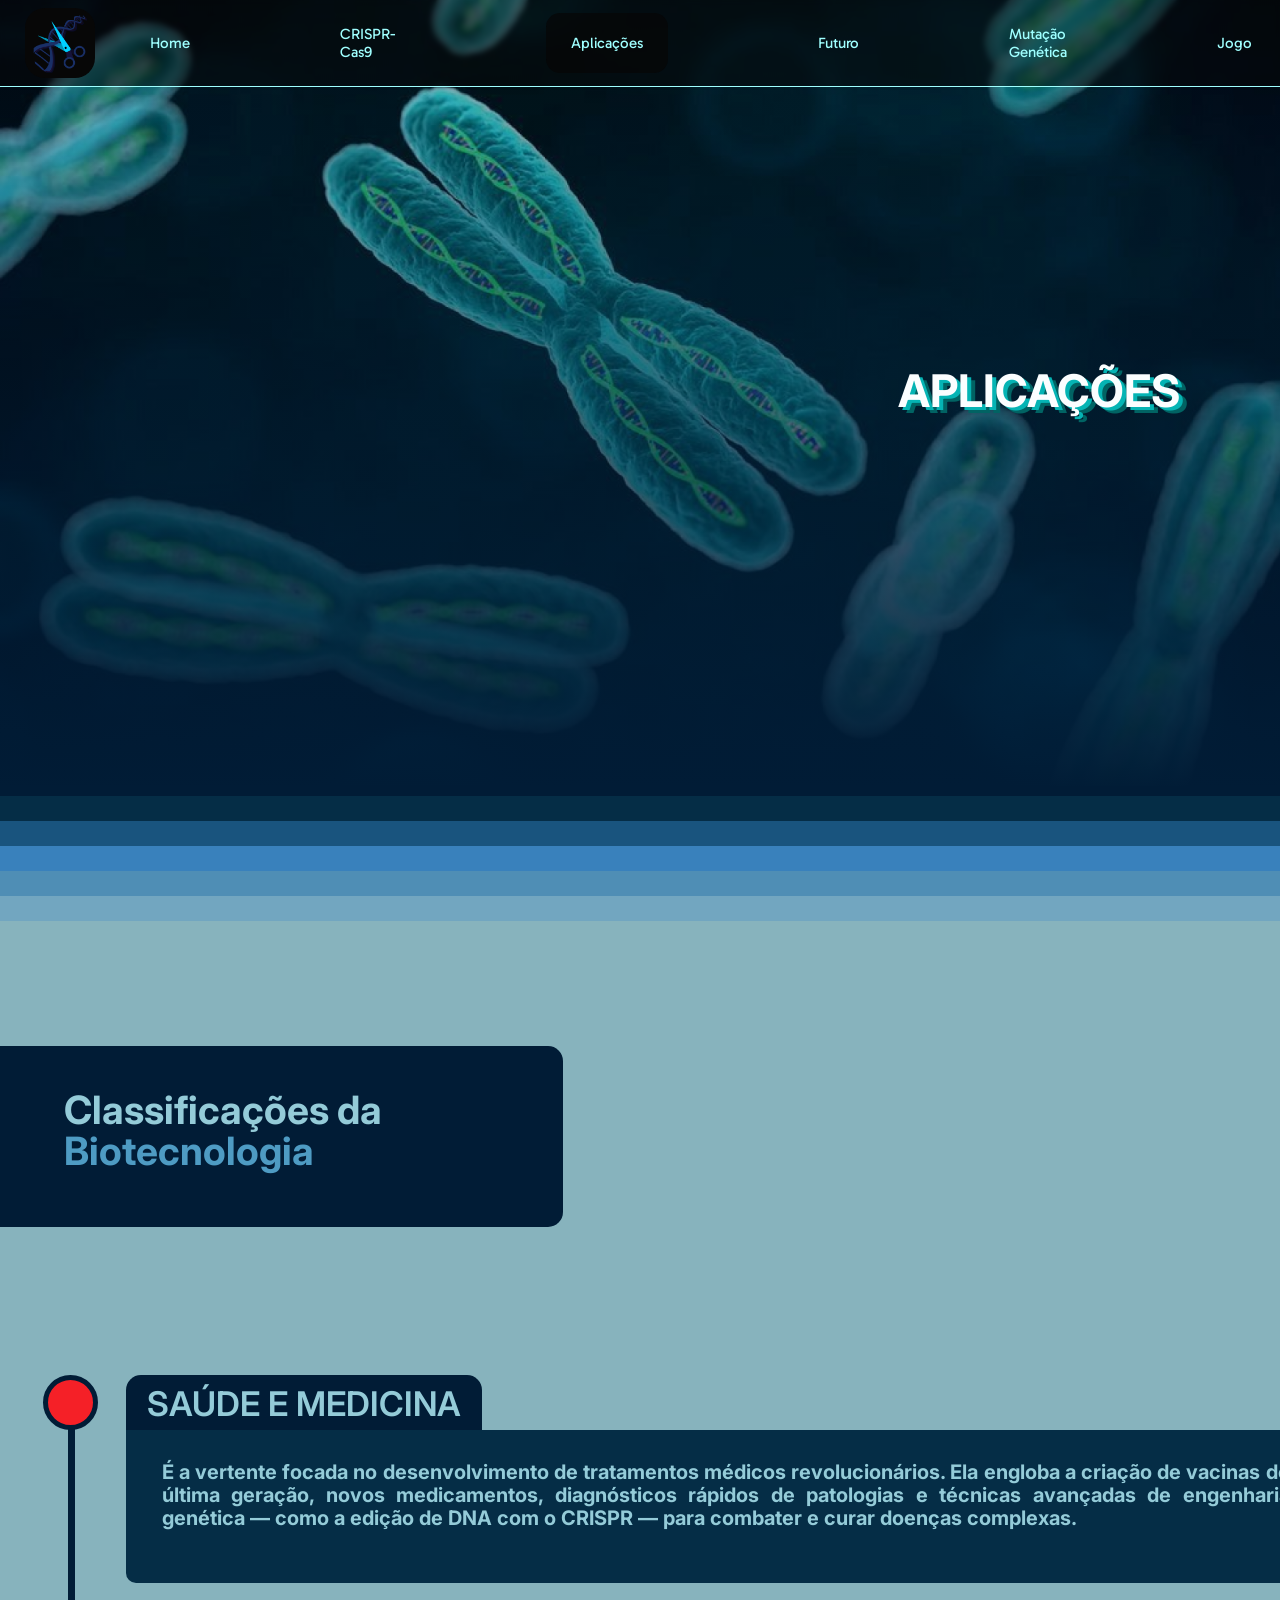
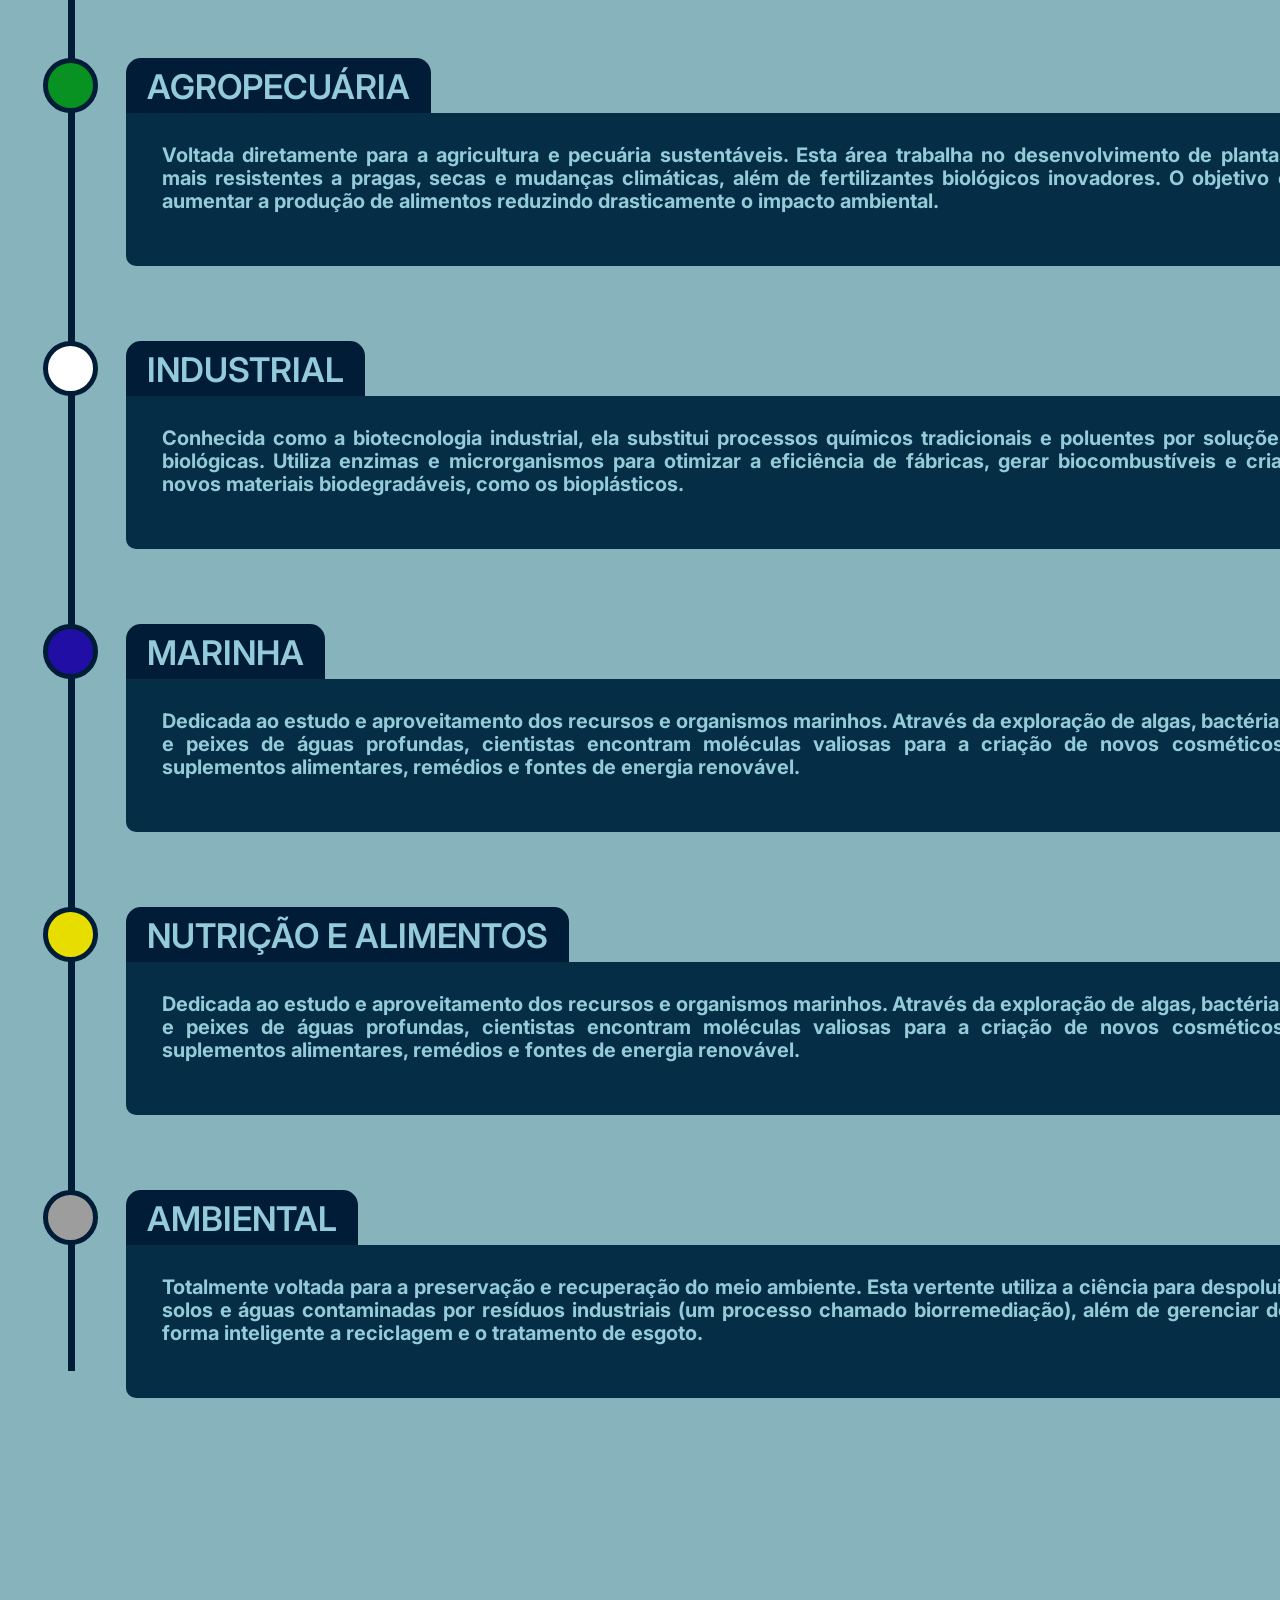
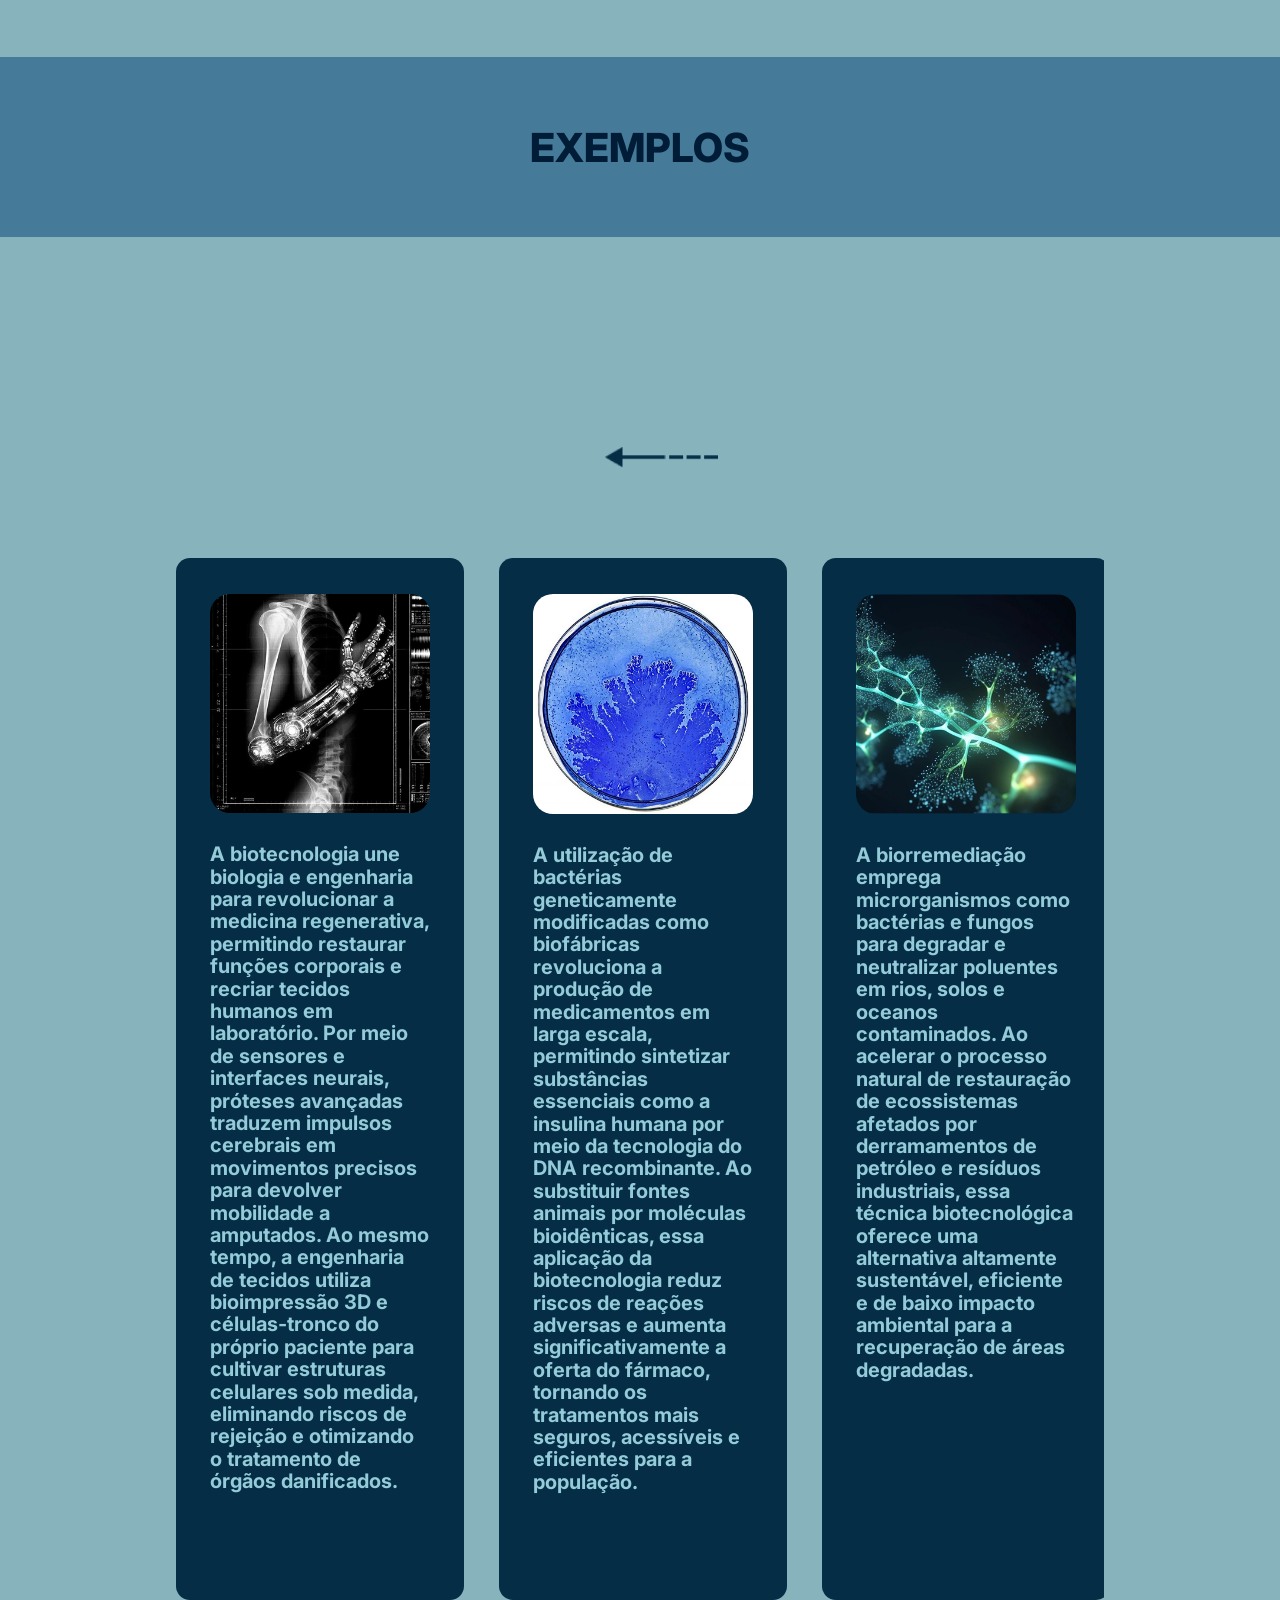
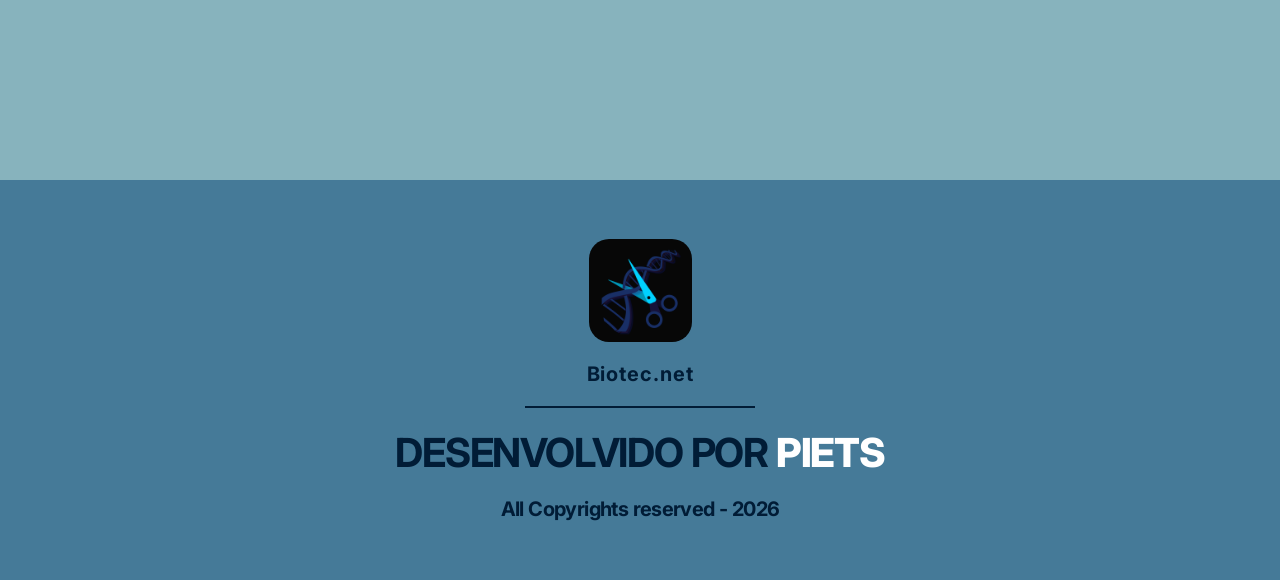
==== commit aaf8c443: "Adaptacao da pagina avaliacao" ====
--- a/aplicações.html
+++ b/aplicações.html
@@ -12,6 +12,7 @@
         href="https://fonts.googleapis.com/css2?family=Gabarito:wght@400..900&family=Inter:wght@400;500;600;700;800&display=swap"
         rel="stylesheet">
     <title>Aplicações da Biotecnologia</title>
+    <link rel="icon" href="Assets/Logo BIOTEC PIETS.png" type="image/x-icon">
 </head>
 
 <body>
@@ -21,21 +22,31 @@
             <a href="index.html" id="home-nav">Home</a>
             <div class="linha-vertical"></div>
             <a href="crispr-cas9.html">CRISPR-Cas9</a>
-            <a href="aplicações.html" class="link-selecionado">Aplicações</a>
+            <a href="aplicações.html" class="link-selecionado1">Aplicações</a>
             <a href="futuro.html">Futuro</a>
             <a href="mutação_genética.html">Mutação Genética</a>
             <a href="jogo.html">Jogo</a>
             <div class="linha-vertical"></div>
-            <a href="login.html">Login</a>
-            <a href="cadastro.html" id="botao-cadastro">Cadastre-se</a>
+            <a class="fodase" href="login.html">Login</a>
+            <a class="fodase" href="cadastro.html" id="botao-cadastro">Cadastre-se</a>
         </div>
     </header>
 
     <main>
         <section class="hero-aplicacoes">
-            <img src="Assets/Aplicações BG.png" alt="Aplicações da biotecnologia" id="aplicacoes-bg">
+            <img src="Assets/Aplicações BG.png" alt="Aplicações da biotecnologia">
             <div class="filtro-hero"></div>
-        </section>
+    <div id="titulo">
+      <p>APLICAÇÕES</p>
+    </div>
+    <div id="titulo1">
+      <p>APLICAÇÕES</p>
+    </div>
+    <div id="titulo2">
+      <p>APLICAÇÕES</p>
+    </div>
+        </section>
+        
 
         <div class="faixas-transicao" aria-hidden="true">
             <div></div>
@@ -45,6 +56,8 @@
             <div></div>
             <div></div>
         </div>
+
+
 
         <section class="classificacoes">
             <div class="titulo-classificacoes">
--- a/aplicações.css
+++ b/aplicações.css
@@ -2,6 +2,12 @@
     margin: 0;
     padding: 0;
     box-sizing: border-box;
+    
+}
+
+body::-webkit-scrollbar {
+  display: none;
+  
 }
 
 :root {
@@ -17,6 +23,21 @@
     background-color: var(--azul-fundo);
 }
 
+html, body {
+    max-width: 100%;
+    overflow-x: hidden;
+}
+
+.link-selecionado1 {
+    background-color: var(--link-selecionado);
+    width: fit-content;
+    height: 6rem;
+    padding: 2.5rem;
+    border-radius: 1.4rem;
+    margin-top: 1.25rem;
+}
+ 
+
 body {
     min-width: 100%;
     background-color: var(--azul-fundo);
@@ -30,17 +51,50 @@
     width: 100%;
     height: 107.1rem;
     overflow: hidden;
-
-    #aplicacoes-bg {
-        position: absolute;
-        top: 0;
-        left: 0;
-        width: 100%;
-        height: 100%;
-        object-fit: cover;
-        object-position: center top;
-        filter: grayscale(30%) saturate(75%) brightness(100%);
-    }
+    display: flex;
+    justify-content: right;
+    align-items: center;
+     #titulo {
+            color: #fbfeff;
+            font-size: 6rem;
+            font-style: normal;
+            font-weight: 700;
+            font-family: Inter;
+            line-height: normal;
+            margin-right: 10rem;
+            
+            position: absolute;
+            z-index: 21;
+        }
+        #titulo1 {
+            color: #05b4b4;
+            font-size: 6rem;
+            font-style: normal;
+            font-weight: 700;
+            font-family: Inter;
+            line-height: normal;
+            margin-right: 9.4rem;
+            margin-top: 0.6rem;
+            position: absolute;
+            z-index: 20;
+        }
+        #titulo2 {
+            color: #016363;
+            font-size: 6rem;
+            font-style: normal;
+            font-weight: 700;
+            font-family: Inter;
+            line-height: normal;
+            margin-right: 8.8rem;
+            margin-top: 1.2rem;
+            position: absolute;
+            z-index: 19;
+        }
+
+        img{
+            width: 100vw;
+        }
+   
 
     .filtro-hero {
         position: absolute;
@@ -54,12 +108,12 @@
 
 .faixas-transicao {
     width: 100%;
-    div { width: 100%; height: 4.3rem; }
-    div:nth-child(1) { height: 5.4rem; background-color: #011C36; }
+    div { width: 100%; height: 2.5rem; }
+    div:nth-child(1) { height: 2,5rem; background-color: #011C36; }
     div:nth-child(2) { background-color: #052D46; }
-    div:nth-child(3) { height: 4.2rem; background-color: #19547E; }
-    div:nth-child(4) { height: 4.1rem; background-color: #3981BC; }
-    div:nth-child(5) { height: 3.5rem; background-color: #4F8EB5; }
+    div:nth-child(3) { height: 2,5rem; background-color: #19547E; }
+    div:nth-child(4) { height: 2,5rem; background-color: #3981BC; }
+    div:nth-child(5) { height: 2,5rem; background-color: #4F8EB5; }
     div:nth-child(6) { background-color: #72A6C0; }
 }
 
@@ -155,7 +209,6 @@
     align-items: center;
     justify-content: center;
     background-color: var(--azul-destaque);
-
     h2 { font-size: 4rem; font-weight: 800; color: var(--azul-escuro); }
 }
 
@@ -164,7 +217,7 @@
     padding: 21rem 4.2rem 18rem;
     background-color: var(--azul-fundo);
     display: flex;
-    flex-direction: column;
+    flex-direction: column;  
     #seta-carrossel {
         display: flex;
         flex-direction: column;
@@ -306,3 +359,169 @@
     .cards-container { max-width: 48rem; flex-direction: column; }
     .card-exemplo { min-height: auto; }
 }
+
+@media (max-width: 1700px) {
+
+    .hero-aplicacoes{
+        img{
+            height: 100vh;
+            width: 100vw;
+            margin-top: -40rem;
+            z-index: 0;
+        }
+    }
+
+    .faixas-transicao{
+        margin-top: -30rem;
+        z-index: 10;
+    }
+    .filtro-hero{
+        margin-top: -28rem;
+    }
+
+   .link-selecionado1 {
+    background-color: var(--link-selecionado);
+    width: fit-content;
+    height: 6rem;
+    padding: 2.5rem;
+    border-radius: 1.4rem;
+    margin-top: 1.25rem;
+}
+
+
+
+
+    .fodase{
+        display: none !important;
+    }
+
+    body ::-webkit-scrollbar{
+        display: none;
+     }
+
+     .hero-aplicacoes {
+    position: relative;
+    width: 100%;
+    height: 107.1rem;
+    overflow: hidden;
+    display: flex;
+    justify-content: right;
+    align-items: center;
+     #titulo {
+            color: #fbfeff;
+            font-size: 4.5rem;
+            font-style: normal;
+            font-weight: 700;
+            font-family: Inter;
+            line-height: normal;
+            margin-right: 10rem;
+            margin-top: -29rem;
+            position: absolute;
+            z-index: 21;
+        }
+        #titulo1 {
+            color: #05b4b4;
+            font-size: 4.5rem;
+            font-style: normal;
+            font-weight: 700;
+            font-family: Inter;
+            line-height: normal;
+            margin-right: 9.6rem;
+            margin-top: -28.4rem;
+            position: absolute;
+            z-index: 20;
+        }
+        #titulo2 {
+            color: #016363;
+            font-size: 4.5rem;
+            font-style: normal;
+            font-weight: 700;
+            font-family: Inter;
+            line-height: normal;
+            margin-right: 9.2rem;
+            margin-top: -27.8rem;
+            position: absolute;
+            z-index: 19;
+        }
+ }
+
+.titulo-classificacoes {
+    
+    width: 56.3rem;
+    min-height: 18.1rem;
+    padding: 4.4rem 6.4rem;
+    color: var(--texto-claro);
+    background-color: var(--azul-escuro);
+    border-radius: 0 1.5rem 1.5rem 0;
+
+    h1 { font-size: 3.9rem; line-height: 1.05; font-weight: 700; }
+    span { color: #4E9BC3; }
+}
+
+.linha-do-tempo {
+    margin-left: -20rem;
+    position: relative;
+    width: calc(100% - 16rem);
+    max-width: 124.8rem;
+    margin: 14.8rem 0 0 17vw;
+    padding-left: 8.3rem;
+
+}
+
+.linha-vertical-tempo {
+    margin-left: -20rem;
+    position: absolute;
+    top: 2.8rem;
+    bottom: 10.2rem;
+    left: 5rem;
+    width: 0.7rem;
+    background-color: var(--azul-escuro);
+}
+
+.classificacao {
+    margin-left: -20rem;
+    position: relative;
+    min-height: 28.3rem;
+    
+
+    .marcador {
+        position: absolute;
+        top: 0;
+        left: -5.8rem;
+        width: 5.5rem;
+        height: 5.5rem;
+        border: 0.5rem solid var(--azul-escuro);
+        border-radius: 50%;
+        z-index: 2;
+    }
+
+    h2 {
+        display: inline-flex;
+        align-items: center;
+        min-height: 5.5rem;
+        margin-left: 2.5rem;
+        padding: 0.6rem 2.1rem 0.4rem;
+        color: var(--texto-claro);
+        background-color: var(--azul-escuro);
+        border-radius: 1.5rem 1.5rem 0 0;
+        font-size: 3.4rem;
+        line-height: 1;
+        font-weight: 600;
+    }
+
+    p {
+        min-height: 15.3rem;
+        margin-left: 2.5rem;
+        padding: 3.1rem 3.6rem;
+        color: var(--texto-claro);
+        background-color: var(--azul-card);
+        border-radius: 0 1rem 1rem 1rem;
+        font-size: 2rem;
+        line-height: 1.16;
+        font-weight: 700;
+        text-align: justify;
+        width: 120rem;
+    }
+}
+ }
+  
